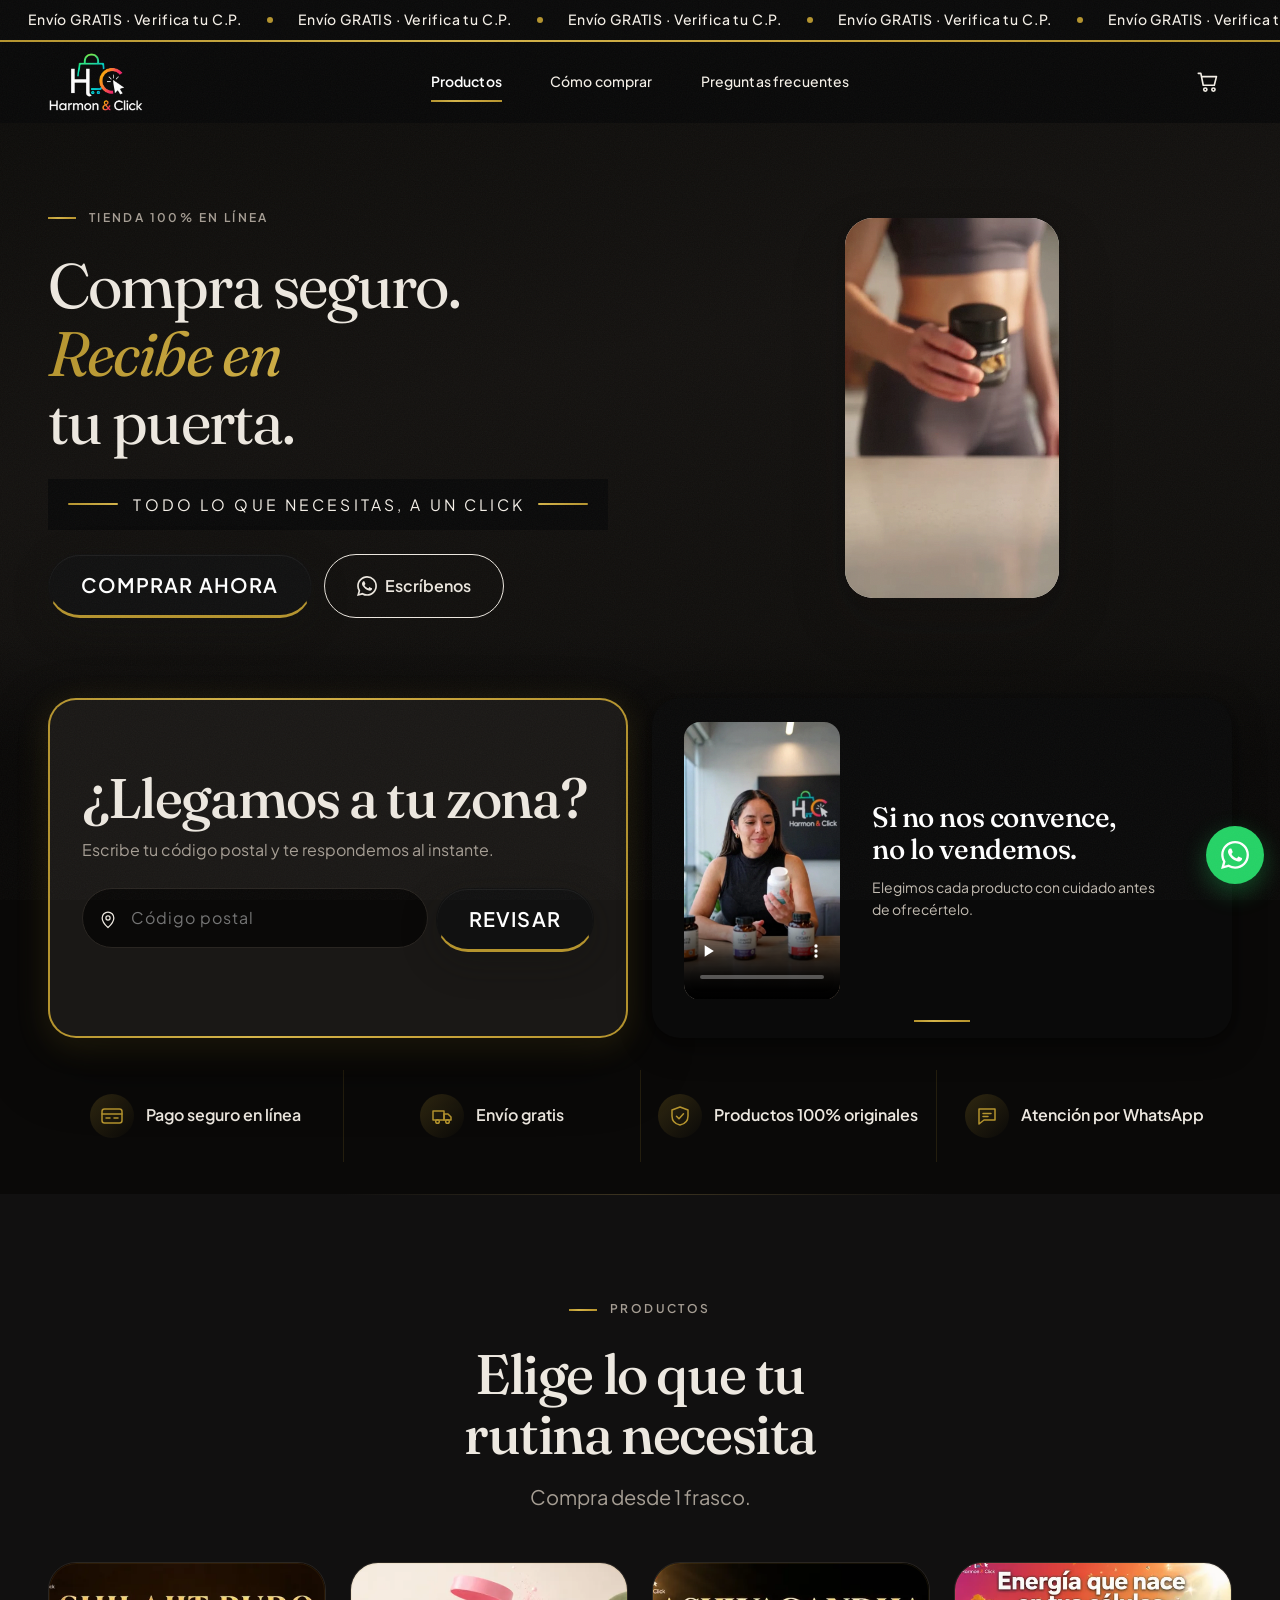
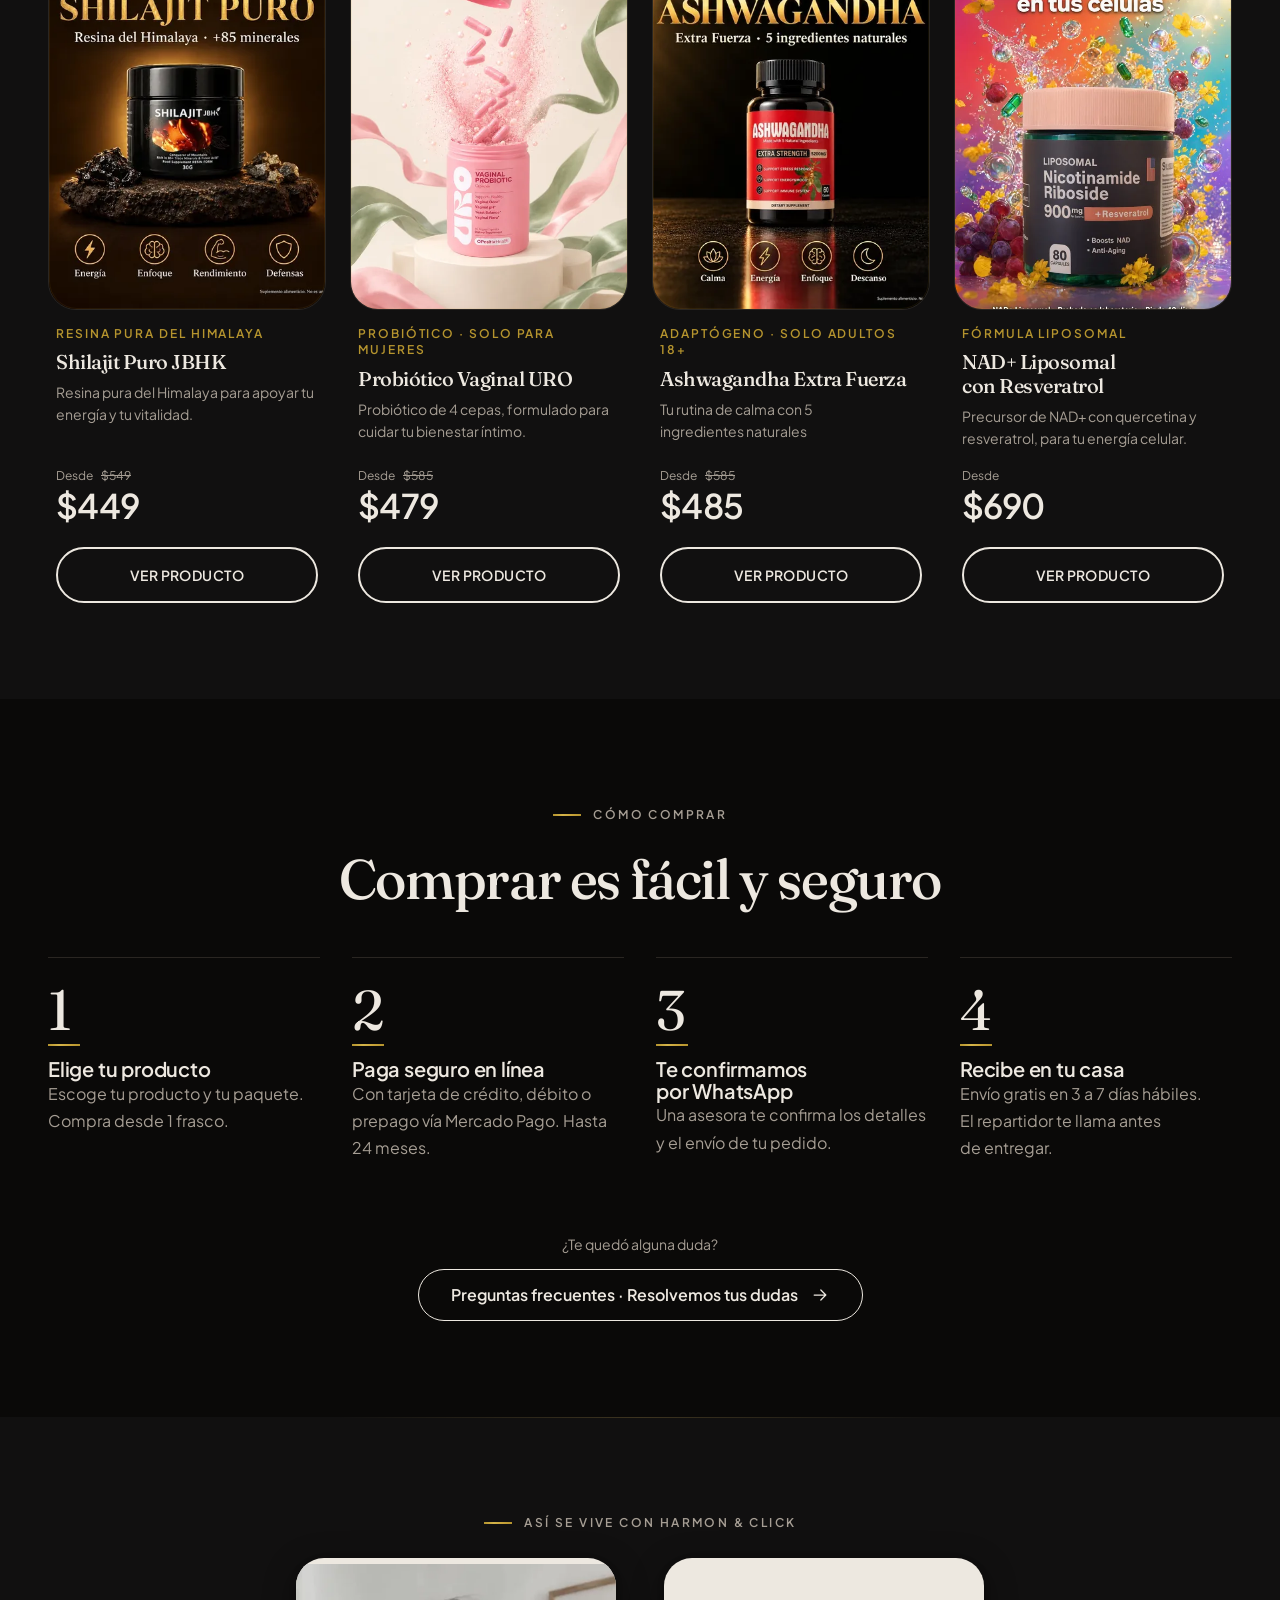
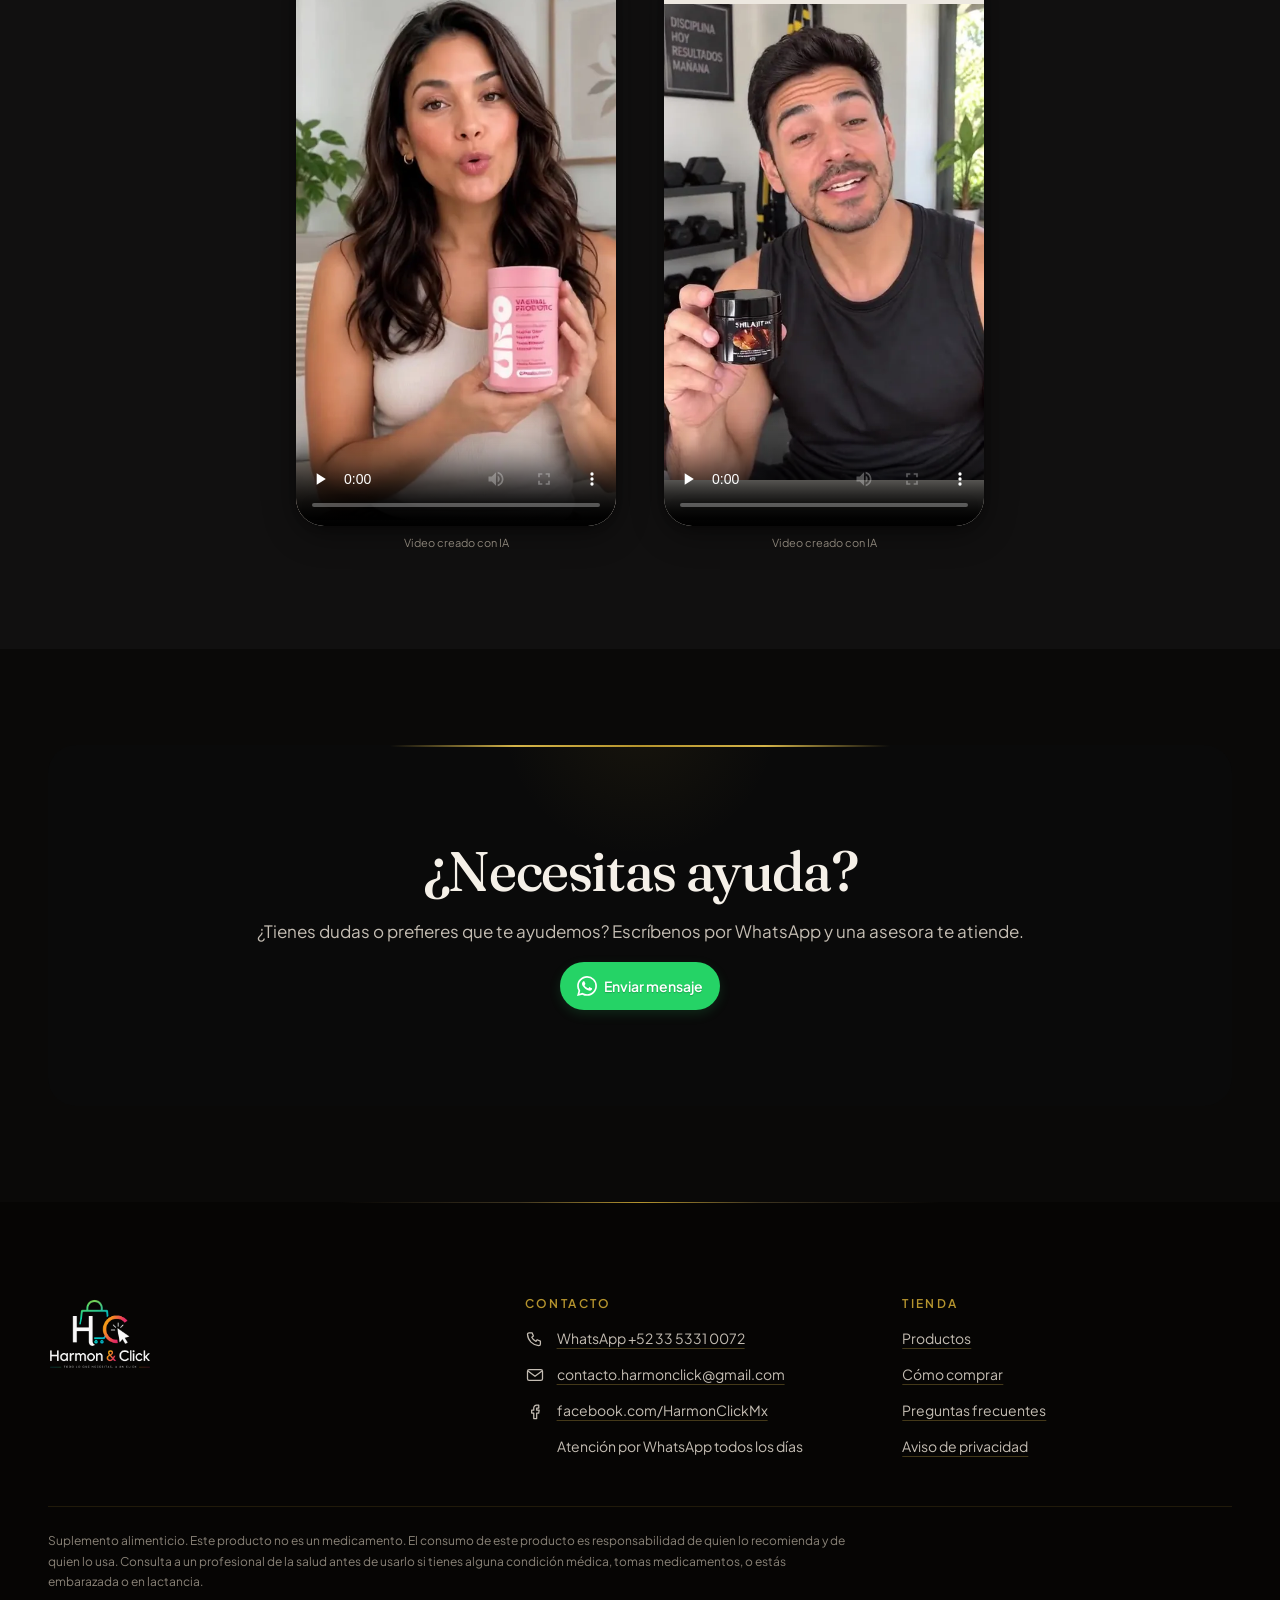
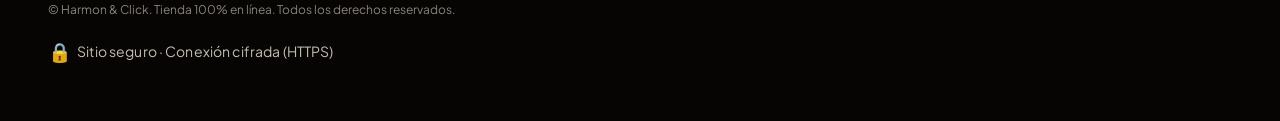
==== index.html @ 2d5d5fca "feat: agregar links de Mercado Pago para URO, Ashwagandha y NAD+ Se agregan las URLs de pago de Merc" ====
<!doctype html>
<html lang="es-MX">
<head>
  <script async src="https://www.googletagmanager.com/gtag/js?id=G-MTRG7J935J"></script>
  <script>
    window.dataLayer = window.dataLayer || [];
    function gtag(){dataLayer.push(arguments);}
    gtag('js', new Date());
    gtag('config', 'G-MTRG7J935J');
  </script>
  <!-- Meta Pixel Code -->
  <script>
  !function(f,b,e,v,n,t,s)
  {if(f.fbq)return;n=f.fbq=function(){n.callMethod?
  n.callMethod.apply(n,arguments):n.queue.push(arguments)};
  if(!f._fbq)f._fbq=n;n.push=n;n.loaded=!0;n.version='2.0';
  n.queue=[];t=b.createElement(e);t.async=!0;
  t.src=v;s=b.getElementsByTagName(e)[0];
  s.parentNode.insertBefore(t,s)}(window, document,'script',
  'https://connect.facebook.net/en_US/fbevents.js');
  fbq('init', '2111767482741613');
  fbq('track', 'PageView');
  </script>
  <noscript><img height="1" width="1" style="display:none"
  src="https://www.facebook.com/tr?id=2111767482741613&ev=PageView&noscript=1"
  /></noscript>
  <!-- End Meta Pixel Code -->
  <meta charset="utf-8">
  <meta name="viewport" content="width=device-width, initial-scale=1">
  <title>Harmon &amp; Click | Suplementos de Bienestar — Envío Gratis y Pago Seguro en Línea</title>
  <meta name="description" content="Suplementos de bienestar 100% originales: Shilajit, URO, Ashwagandha y NAD+. Compra en línea con tarjeta o a meses vía Mercado Pago. Envío gratis a tu puerta.">
  <link rel="canonical" href="https://harmonclick.com/">
  <meta name="theme-color" content="#0a0a0a">
  <link rel="icon" type="image/png" sizes="32x32" href="img/favicon-32.png">
  <link rel="icon" type="image/png" sizes="192x192" href="img/favicon-192.png">
  <link rel="apple-touch-icon" href="img/favicon-180.png">
  <meta property="og:type" content="website">
  <meta property="og:locale" content="es_MX">
  <meta property="og:site_name" content="Harmon &amp; Click">
  <meta property="og:title" content="Harmon &amp; Click | Paga seguro en línea, recibe en tu puerta">
  <meta property="og:description" content="Suplementos de bienestar 100% originales. Pago seguro con tarjeta o a meses. Envío gratis.">
  <meta property="og:url" content="https://harmonclick.com/">
  <meta property="og:image" content="https://harmonclick.com/img/og/og-inicio.jpg">
  <meta property="og:image:width" content="1200">
  <meta property="og:image:height" content="630">
  <meta property="og:image:alt" content="Harmon &amp; Click: todo lo que necesitas, a un click">
  <meta name="twitter:card" content="summary_large_image">
  <link rel="preconnect" href="https://fonts.googleapis.com">
  <link rel="preconnect" href="https://fonts.gstatic.com" crossorigin>
  <link rel="stylesheet" href="https://fonts.googleapis.com/css2?family=Fraunces:ital,opsz,wght@0,9..144,400..600;1,9..144,400..600&amp;family=Plus+Jakarta+Sans:wght@400..600&amp;display=swap">
  <link rel="stylesheet" href="css/estilos.css?v=20261121c">
  <link rel="preload" href="data/products.json?v=20261121c" as="fetch" crossorigin>
  <script type="application/ld+json">{"@context":"https://schema.org","@type":"Organization","name":"Harmon & Click","url":"https://harmonclick.com/","logo":"https://harmonclick.com/img/favicon-192.png","email":"contacto.harmonclick@gmail.com","telephone":"+52 33 5331 0072","sameAs":["https://www.facebook.com/HarmonClickMx"]}</script>
</head>
<body data-pagina="inicio">
  <a class="saltar" href="#contenido">Saltar al contenido</a>
  <div data-cabecera></div>

  <main id="contenido">
    <section class="heroe" id="heroe" aria-labelledby="titulo-heroe">
      <div class="contenedor heroe__grid">
        <div class="heroe__texto revelar">
          <span class="etiqueta-seccion" data-c="verde">Tienda 100% en línea</span>
          <h1 id="titulo-heroe">Compra seguro. <span class="texto-degradado">Recibe en</span> tu puerta.</h1>
          <!-- Banner del lema: fondo negro, texto en mayúsculas muy espaciado y una línea con degradado a cada lado -->
          <div class="lema-banner"><span class="lema-banner__linea lema-banner__linea--izq" aria-hidden="true"></span><span class="lema-banner__texto">Todo lo que necesitas, a un click</span><span class="lema-banner__linea lema-banner__linea--der" aria-hidden="true"></span></div>
          <div class="heroe__botones">
            <a class="btn btn--compra" href="#productos">Comprar ahora</a>
            <a class="btn btn--secundario" data-wa-general href="https://wa.me/523353310072?text=%C2%A1Hola!%20Vengo%20de%20harmonclick.com%20y%20quiero%20informaci%C3%B3n" target="_blank" rel="noopener"><span data-i="wa"></span>Escríbenos</a>
          </div>
        </div>
        <!-- Video del héroe (vertical 9:16): arranca solo, en silencio y en bucle. Un clic lo pausa o lo reanuda. -->
        <figure class="heroe__video">
          <button class="video-btn" id="video-btn" type="button" aria-label="Pausar video" data-pausado="false">
            <video id="video-heroe" muted loop autoplay playsinline preload="metadata" disablepictureinpicture disableremoteplayback poster="img/hero/intro-portada-poster.webp" aria-label="Video de presentación de Harmon &amp; Click">
              <source src="fotos-pagina-harmon/hero/intro-portada-720.webm" type="video/webm">
              <source src="fotos-pagina-harmon/hero/intro-portada-720.mp4" type="video/mp4">
            </video>
            <span class="video-btn__estado" aria-hidden="true"><svg viewBox="0 0 24 24" fill="currentColor"><path d="M8 5.5v13a1 1 0 0 0 1.5.86l10.5-6.5a1 1 0 0 0 0-1.72L9.5 4.64A1 1 0 0 0 8 5.5z"/></svg></span>
          </button>
        </figure>
      </div>
    </section>

    <section class="zona" aria-label="Cobertura y envío">
      <div class="contenedor zona__fila">
        <div id="revisor"></div>
        <div class="zona__marca">
          <figure class="zona__marca-video">
            <video controls preload="none" playsinline poster="img/videos/marca-poster.webp" aria-label="Video de Harmon &amp; Click">
              <source src="fotos-pagina-harmon/videos/marca.mp4" type="video/mp4">
              <source src="fotos-pagina-harmon/videos/marca.webm" type="video/webm">
            </video>
          </figure>
          <div class="zona__marca-texto">
            <p class="zona__marca-titulo">Si no nos convence, no lo vendemos.</p>
            <p class="zona__marca-sub">Elegimos cada producto con cuidado antes de ofrecértelo.</p>
          </div>
        </div>
      </div>
    </section>

    <section class="confianza" aria-label="Por qué comprar con nosotros">
      <div class="contenedor">
        <ul class="confianza__lista">
          <li class="confianza__item revelar"><span class="confianza__icono" data-i="tarjeta"></span><span>Pago seguro en línea</span></li>
          <li class="confianza__item revelar"><span class="confianza__icono" data-i="camion"></span><span>Envío gratis</span></li>
          <li class="confianza__item revelar"><span class="confianza__icono" data-i="escudo"></span><span>Productos 100% originales</span></li>
          <li class="confianza__item revelar"><span class="confianza__icono" data-i="chat"></span><span>Atención por WhatsApp</span></li>
        </ul>
      </div>
    </section>

    <section class="seccion seccion--alt" id="productos" aria-labelledby="titulo-productos">
      <div class="contenedor">
        <div class="encabezado-seccion revelar">
          <span class="etiqueta-seccion" data-c="amarillo">Productos</span>
          <h2 id="titulo-productos">Elige lo que tu rutina necesita</h2>
          <p>Compra desde 1 frasco.</p>
        </div>
        <div class="rejilla-productos" id="rejilla">
<!-- INICIO:PRODUCTOS -->
<a class="tarjeta revelar" href="shilajit.html">
        <div class="tarjeta__img"><img src="img/shilajit/shilajit-1-principal-sm.webp" srcset="img/shilajit/shilajit-1-principal-sm.webp 520w, img/shilajit/shilajit-1-principal.webp 1200w" sizes="(min-width:1000px) 280px, 46vw" alt="Frasco de Shilajit Puro JBHK sobre una roca, con el título Shilajit Puro, resina del Himalaya" loading="lazy" decoding="async" width="520" height="650"></div>
        <div class="tarjeta__cuerpo">
          <span class="tarjeta__tipo">Resina pura del Himalaya</span>
          <h3>Shilajit Puro JBHK</h3>
          <p class="tarjeta__beneficio">Resina pura del Himalaya para apoyar tu energía y tu vitalidad.</p>
          <div class="tarjeta__precio"><span class="tarjeta__desde">Desde</span><span class="precio">$449</span><span class="precio-antes"><span class="solo-lectores">Antes </span>$549</span></div>
          <span class="btn btn--secundario btn--bloque">Ver producto</span>
        </div></a>
<a class="tarjeta revelar" href="uro.html">
        <div class="tarjeta__img"><img src="img/uro/uro-1-wow-sm.webp" srcset="img/uro/uro-1-wow-sm.webp 520w, img/uro/uro-1-wow.webp 1200w" sizes="(min-width:1000px) 280px, 46vw" alt="Cápsulas rosas de URO saliendo de un frasco, entre listones y fondo en tonos crema" loading="lazy" decoding="async" width="520" height="650"></div>
        <div class="tarjeta__cuerpo">
          <span class="tarjeta__tipo">Probiótico · Solo para mujeres</span>
          <h3>Probiótico Vaginal URO</h3>
          <p class="tarjeta__beneficio">Probiótico de 4 cepas, formulado para cuidar tu bienestar íntimo.</p>
          <div class="tarjeta__precio"><span class="tarjeta__desde">Desde</span><span class="precio">$479</span><span class="precio-antes"><span class="solo-lectores">Antes </span>$585</span></div>
          <span class="btn btn--secundario btn--bloque">Ver producto</span>
        </div></a>
<a class="tarjeta revelar" href="ashwagandha.html">
        <div class="tarjeta__img"><img src="img/ashwagandha/ashwagandha-1-principal-sm.webp" srcset="img/ashwagandha/ashwagandha-1-principal-sm.webp 520w, img/ashwagandha/ashwagandha-1-principal.webp 1200w" sizes="(min-width:1000px) 280px, 46vw" alt="Frasco de Ashwagandha Extra Fuerza sobre fondo negro con detalles dorados" loading="lazy" decoding="async" width="520" height="650"></div>
        <div class="tarjeta__cuerpo">
          <span class="tarjeta__tipo">Adaptógeno · Solo adultos 18+</span>
          <h3>Ashwagandha Extra Fuerza</h3>
          <p class="tarjeta__beneficio">Tu rutina de calma con 5 ingredientes naturales</p>
          <div class="tarjeta__precio"><span class="tarjeta__desde">Desde</span><span class="precio">$485</span><span class="precio-antes"><span class="solo-lectores">Antes </span>$585</span></div>
          <span class="btn btn--secundario btn--bloque">Ver producto</span>
        </div></a>
<a class="tarjeta revelar" href="nad.html">
        <div class="tarjeta__img"><img src="img/nad/nad-1-portada-sm.webp" srcset="img/nad/nad-1-portada-sm.webp 520w, img/nad/nad-1-portada.webp 1200w" sizes="(min-width:1000px) 280px, 46vw" alt="Frasco de NAD+ Liposomal con Resveratrol entre salpicaduras de colores, con el lema Energía que nace en tus células" loading="lazy" decoding="async" width="520" height="650"></div>
        <div class="tarjeta__cuerpo">
          <span class="tarjeta__tipo">Fórmula liposomal</span>
          <h3>NAD+ Liposomal con Resveratrol</h3>
          <p class="tarjeta__beneficio">Precursor de NAD+ con quercetina y resveratrol, para tu energía celular.</p>
          <div class="tarjeta__precio"><span class="tarjeta__desde">Desde</span><span class="precio">$690</span></div>
          <span class="btn btn--secundario btn--bloque">Ver producto</span>
        </div></a>
<!-- FIN:PRODUCTOS -->
        </div>
      </div>
    </section>

    <section class="seccion" id="como-funciona" aria-labelledby="titulo-como">
      <div class="contenedor">
        <div class="encabezado-seccion revelar">
          <span class="etiqueta-seccion" data-c="naranja">Cómo comprar</span>
          <h2 id="titulo-como">Comprar es fácil y seguro</h2>
        </div>
        <ol class="pasos">
          <li class="paso revelar"><span class="paso__num" aria-hidden="true">1</span><div><h3>Elige tu producto</h3><p>Escoge tu producto y tu paquete. Compra desde 1 frasco.</p></div></li>
          <li class="paso revelar"><span class="paso__num" aria-hidden="true">2</span><div><h3>Paga seguro en línea</h3><p>Con tarjeta de crédito, débito o prepago vía Mercado Pago. Hasta 24 meses.</p></div></li>
          <li class="paso revelar"><span class="paso__num" aria-hidden="true">3</span><div><h3>Te confirmamos por WhatsApp</h3><p>Una asesora te confirma los detalles y el envío de tu pedido.</p></div></li>
          <li class="paso revelar"><span class="paso__num" aria-hidden="true">4</span><div><h3>Recibe en tu casa</h3><p>Envío gratis en 3 a 7 días hábiles. El repartidor te llama antes de entregar.</p></div></li>
        </ol>
        <div class="como__faq">
          <p class="como__faq-linea">¿Te quedó alguna duda?</p>
          <a class="btn btn--secundario faq-enlace__btn" href="preguntas-frecuentes.html">Preguntas frecuentes · Resolvemos tus dudas<span data-i="flecha"></span></a>
        </div>
      </div>
    </section>

    <section class="seccion seccion--alt videos" aria-label="Videos de Harmon &amp; Click">
      <div class="contenedor">
        <p class="etiqueta-seccion videos__etiqueta" data-c="verde">Así se vive con Harmon &amp; Click</p>
        <div class="videos__fila">
          <figure class="video-card">
            <video controls preload="none" playsinline poster="img/videos/uro-poster.webp" aria-label="Video de URO">
              <source src="fotos-pagina-harmon/videos/uro.mp4" type="video/mp4">
              <source src="fotos-pagina-harmon/videos/uro.webm" type="video/webm">
            </video>
            <figcaption class="video-card__nota">Video creado con IA</figcaption>
          </figure>
          <figure class="video-card">
            <video controls preload="none" playsinline poster="img/videos/shilajit-poster.webp" aria-label="Video de Shilajit">
              <source src="fotos-pagina-harmon/videos/shilajit.mp4" type="video/mp4">
              <source src="fotos-pagina-harmon/videos/shilajit.webm" type="video/webm">
            </video>
            <figcaption class="video-card__nota">Video creado con IA</figcaption>
          </figure>
        </div>
      </div>
    </section>

    <section class="seccion" aria-labelledby="titulo-banda">
      <div class="contenedor">
      <div class="banda sobre-oscuro revelar">
        <h2 id="titulo-banda">¿Necesitas ayuda?</h2>
        <p>¿Tienes dudas o prefieres que te ayudemos? Escríbenos por WhatsApp y una asesora te atiende.</p>
        <a class="btn btn--wa" data-wa-general href="https://wa.me/523353310072?text=%C2%A1Hola!%20Vengo%20de%20harmonclick.com%20y%20quiero%20informaci%C3%B3n" target="_blank" rel="noopener"><span data-i="wa"></span>Enviar mensaje</a>
      </div>
      </div>
    </section>
  </main>

  <div data-pie></div>
  <script src="js/app.js?v=20261121c" defer></script>
  <script src="js/inicio.js?v=20261121c" defer></script>
</body>
</html>
---- css/estilos.css ----
/* =========================================================
   Harmon & Click — Sistema de diseño v4 (dark luxury)
   Estética premium: fondos profundos, oro luminoso,
   tipografía cinemática, micro-animaciones pulidas.
   Cada detalle comunica: esto es una marca de estatus.
   ========================================================= */

:root {
  /* Base — paleta dark luxury */
  --bg: #0a0908;
  --bg-alt: #111010;
  --bg-warm: #161412;
  --surface: #1a1816;
  --ink: #ede8e0;
  --ink-hover: #ffffff;
  --ink-2: #a69e94;
  --muted: #6b6360;
  --line: #2a2622;

  /* Acento dorado — luxury luminoso */
  --gold: #b5942e;
  --gold-light: #d4b44a;
  --gold-soft: #3d3420;
  --gold-glow: rgba(181, 148, 46, .22);
  --gold-shimmer: linear-gradient(105deg, #b5942e 0%, #d4b44a 28%, #f0e4b8 48%, #d4b44a 68%, #b5942e 100%);

  /* Colores del logo (solo elementos pequeños) */
  --hc-green: #00b884;
  --hc-yellow: #f5c400;
  --hc-orange: #f88800;
  --hc-pink: #f82868;
  --gradiente: linear-gradient(90deg, #b5942e, #d4b44a 35%, #c9a43a 65%, #b5942e);
  --gradiente-v: linear-gradient(180deg, #b5942e, #d4b44a 35%, #c9a43a 65%, #b5942e);

  /* Estados */
  --ok: #2ecc8e;
  --ok-bg: #0d2a1f;
  --error: #f04070;
  --error-bg: #2a0f18;

  /* Tipografía — escala cinemática */
  --f-titulo: "Fraunces", "Iowan Old Style", Georgia, serif;
  --f-cuerpo: "Plus Jakarta Sans", system-ui, -apple-system, "Segoe UI", Roboto, sans-serif;
  --t-xs: 0.75rem;
  --t-sm: 0.875rem;
  --t-base: 1rem;
  --t-md: 1.0625rem;
  --t-lg: 1.25rem;
  --t-xl: clamp(1.5rem, 1.25rem + 1.2vw, 2.125rem);
  --t-2xl: clamp(2rem, 1.4rem + 2.6vw, 3.5rem);
  --t-3xl: clamp(2.5rem, 1.2rem + 3.4vw, 4.25rem);

  /* Espaciado (escala de 4 px) */
  --s1: .25rem; --s2: .5rem; --s3: .75rem; --s4: 1rem; --s5: 1.5rem;
  --s6: 2rem; --s7: 3rem; --s8: 4rem; --s9: 6rem;
  --seccion: clamp(3.5rem, 2rem + 5vw, 7rem);

  /* Radios y sombras — premium con calidez */
  --r-sm: 10px; --r-md: 16px; --r-lg: 22px; --r-xl: 28px; --r-pill: 999px;
  --sombra-sm: 0 1px 3px rgba(0,0,0,.25), 0 4px 12px rgba(0,0,0,.2);
  --sombra-md: 0 8px 32px rgba(0,0,0,.4), 0 2px 6px rgba(0,0,0,.25);
  --sombra-lg: 0 28px 64px rgba(0,0,0,.5), 0 8px 20px rgba(0,0,0,.3);
  --sombra-gold: 0 8px 32px rgba(181,148,46,.2);

  --ancho: 1240px;
  --lateral: clamp(1rem, 4vw, 3rem);
  --alto-cabecera: 64px;
  --ease: cubic-bezier(.22, .61, .36, 1);
  --ease-lux: cubic-bezier(.16, 1, .3, 1);
}
@media (min-width: 900px) { :root { --alto-cabecera: 80px; } }

*, *::before, *::after { box-sizing: border-box; }
html { -webkit-text-size-adjust: 100%; scroll-behavior: smooth; scroll-padding-top: calc(var(--alto-cabecera) + 16px); }
body { margin: 0; font-family: var(--f-cuerpo); font-size: var(--t-md); line-height: 1.7; color: var(--ink); background: var(--bg); -webkit-font-smoothing: antialiased; }
/* Textura sutil de grano sobre todo el fondo — depth premium */
body::before { content: ""; position: fixed; inset: 0; z-index: 9999; pointer-events: none; opacity: .04; background-image: url("data:image/svg+xml,%3Csvg viewBox='0 0 256 256' xmlns='http://www.w3.org/2000/svg'%3E%3Cfilter id='n'%3E%3CfeTurbulence type='fractalNoise' baseFrequency='.82' numOctaves='4' stitchTiles='stitch'/%3E%3C/filter%3E%3Crect width='100%25' height='100%25' filter='url(%23n)'/%3E%3C/svg%3E"); background-repeat: repeat; background-size: 256px 256px; }
img, svg { display: block; max-width: 100%; }
img { height: auto; }
h1, h2, h3, h4 { font-family: var(--f-titulo); font-weight: 500; font-optical-sizing: auto; line-height: 1.08; letter-spacing: -.025em; margin: 0 0 var(--s4); color: var(--ink); text-wrap: balance; }
h1 { font-size: var(--t-3xl); font-weight: 400; }
h2 { font-size: var(--t-2xl); }
h3 { font-size: var(--t-xl); }
p { margin: 0 0 var(--s4); max-width: 65ch; text-wrap: pretty; }
ul, ol { margin: 0; padding: 0; }
button, input, select, textarea { font: inherit; color: inherit; }
button { cursor: pointer; }
[hidden] { display: none !important; }

/* Enlaces de texto: subrayado fino y, al pasar el cursor, línea de 2 px con el degradado */
a { color: var(--ink); text-decoration: underline; text-decoration-thickness: 1px; text-underline-offset: 4px; text-decoration-color: var(--muted); }
a:where(:not(.btn):not(.tarjeta):not(.icono-btn):not(.wa-flotante):not(.cabecera__logo):not(.saltar)):hover { text-decoration-color: transparent; background: var(--gradiente) 0 100% / 100% 2px no-repeat; }

/* Foco visible: contorno de tinta + anillo de color de marca */
:focus-visible { outline: 2px solid var(--ink); outline-offset: 3px; border-radius: 6px; box-shadow: 0 0 0 6px rgba(248, 40, 104, .28); }
.sobre-oscuro :focus-visible, .pie :focus-visible, .anuncio :focus-visible { outline-color: #fff; }
.solo-lectores { position: absolute; width: 1px; height: 1px; overflow: hidden; clip: rect(0 0 0 0); white-space: nowrap; }
.saltar { position: absolute; left: var(--s4); top: -100px; z-index: 200; background: var(--ink); color: #fff; padding: var(--s3) var(--s4); border-radius: var(--r-sm); }
.saltar:focus { top: var(--s3); }

.contenedor { width: min(100% - 2 * var(--lateral), var(--ancho)); margin-inline: auto; }
.seccion { padding-block: var(--seccion); background: var(--bg); position: relative; }
.seccion--alt { background: var(--bg-alt); }
/* Separador dorado sutil entre secciones alternas */
.seccion--alt::before { content: ""; position: absolute; top: 0; left: 50%; width: min(80%, 600px); height: 1px; transform: translateX(-50%); background: linear-gradient(90deg, transparent, var(--gold-soft), transparent); }
.encabezado-seccion { max-width: 680px; margin: 0 auto var(--s7); text-align: center; }
.encabezado-seccion p { color: var(--ink-2); font-size: var(--t-lg); margin-inline: auto; }

/* Etiqueta de sección: línea dorada + texto en tinta */
.etiqueta-seccion { display: inline-flex; align-items: center; gap: .8rem; font-size: var(--t-xs); font-weight: 600; letter-spacing: .2em; text-transform: uppercase; color: var(--ink-2); margin-bottom: var(--s5); }
.etiqueta-seccion::before { content: ""; width: 28px; height: 2px; background: var(--gradiente); flex: none; }
[data-c="verde"] { --punto: var(--gold); }
[data-c="amarillo"] { --punto: var(--gold-light); }
[data-c="naranja"] { --punto: var(--gold); }
[data-c="rosa"] { --punto: var(--gold-light); }

/* ---------- Botones: misma altura, relleno y radio en todo el sitio ---------- */
.btn {
  --bg-b: var(--ink); --fg: #fff; --bd: var(--ink);
  display: inline-flex; align-items: center; justify-content: center; gap: var(--s2);
  min-height: 52px; padding: 0 var(--s6); border-radius: var(--r-pill);
  background: var(--bg-b); color: var(--fg); border: 1.5px solid var(--bd);
  font-weight: 600; font-size: var(--t-base); line-height: 1; text-decoration: none; text-align: center; white-space: nowrap;
  transition: transform .25s var(--ease), background-color .2s, box-shadow .25s, color .2s, border-color .2s;
  -webkit-tap-highlight-color: transparent;
}
.btn:hover { --bg-b: var(--ink-hover); --bd: var(--ink-hover); color: var(--fg); transform: translateY(-2px); box-shadow: var(--sombra-md); background-image: none; }
.btn:active { transform: translateY(0) scale(.98); box-shadow: none; }
.btn--secundario { --bg-b: transparent; --fg: var(--ink); --bd: var(--ink); }
.btn--secundario:hover { --bg-b: var(--ink); --bd: var(--ink); --fg: #fff; }
.btn--claro { --bg-b: rgba(255,255,255,.1); --fg: #fff; --bd: rgba(255,255,255,.2); }
.btn--claro:hover { --bg-b: rgba(255,255,255,.18); --bd: rgba(255,255,255,.3); --fg: #fff; }
.btn--sm { min-height: 52px; padding: 0 var(--s6); font-size: var(--t-base); }  /* misma medida en todo el sitio */
.btn--bloque { width: 100%; white-space: normal; }
/* Botón principal de compra: negro profundo + borde dorado shimmer — comunica estatus */
.btn--compra, .btn--compra:hover { --fg: #fff; border-color: transparent; color: #fff; background-image: none; background-color: #111; }
.btn--compra { position: relative; min-height: 64px; font-size: 1.25rem; font-weight: 600; letter-spacing: .06em; text-transform: uppercase; box-shadow: 0 10px 36px rgba(20, 18, 14, .32), inset 0 1px 0 rgba(255,255,255,.06); border-bottom: 3px solid var(--gold); overflow: hidden; }
.btn--compra::after { content: ""; position: absolute; inset: 0; background: linear-gradient(105deg, transparent 40%, rgba(212,180,74,.12) 50%, transparent 60%); transform: translateX(-100%); transition: transform .6s var(--ease-lux); }
.btn--compra:hover::after { transform: translateX(100%); }
.btn--compra:hover { transform: translateY(-3px); box-shadow: 0 18px 48px rgba(20, 18, 14, .38), var(--sombra-gold); background-color: #0a0a0a; }
.btn--compra:active { transform: translateY(0) scale(.98); }
/* Botones de WhatsApp: discreto, secundario */
.btn--wa, .btn--wa:hover { --fg: #fff; color: #fff; border-color: transparent; }
.btn--wa { background: #25d366; min-height: 48px; padding: 0 var(--s4); font-size: var(--t-sm); font-weight: 600; gap: .4rem; text-shadow: 0 1px 1px rgba(0, 0, 0, .22); box-shadow: 0 4px 12px rgba(37, 211, 102, .15); }
.btn--wa:hover { background: #1ebe5a; transform: translateY(-2px); box-shadow: 0 8px 20px rgba(37, 211, 102, .25); }
.btn--wa svg { width: 20px; height: 20px; }
.btn svg { width: 20px; height: 20px; flex: none; }
.btn[disabled], .btn[aria-busy="true"] { opacity: .6; pointer-events: none; }
.enlace-flecha { display: inline-flex; align-items: center; gap: var(--s2); font-weight: 600; }
.enlace-flecha svg { width: 18px; height: 18px; transition: transform .2s var(--ease); }
.enlace-flecha:hover svg { transform: translateX(3px); }

/* ---------- Barra de anuncio: cinta continua de derecha a izquierda ---------- */
.anuncio { position: relative; display: flex; align-items: center; min-height: 40px; background: #0a0a0a; color: #f5f0e8; font-size: var(--t-sm); font-weight: 500; letter-spacing: .06em; overflow: hidden; padding-bottom: 2px; }
.anuncio::after { content: ""; position: absolute; left: 0; right: 0; bottom: 0; height: 2px; background: var(--gradiente); }
.anuncio__pista { display: flex; width: max-content; animation: cinta 55s linear infinite; will-change: transform; }
.anuncio__grupo { display: flex; flex: none; list-style: none; margin: 0; padding: 0; }
.anuncio__grupo li { position: relative; white-space: nowrap; padding: .5rem 1.75rem; }
.anuncio__grupo li::after { content: ""; position: absolute; right: -3px; top: 50%; width: 6px; height: 6px; margin-top: -3px; border-radius: 50%; background: var(--gold); }
@keyframes cinta { to { transform: translateX(-50%); } }
@media (hover: hover) { .anuncio:hover .anuncio__pista { animation-play-state: paused; } }
.anuncio:focus-within .anuncio__pista { animation-play-state: paused; }
@media (prefers-reduced-motion: reduce) {
  .anuncio__pista { animation: none; width: 100%; justify-content: center; }
  .anuncio__grupo:nth-child(2), .anuncio__grupo li:nth-child(n+2) { display: none; }
  .anuncio__grupo li::after { display: none; }
}

/* ---------- Cabecera (luxury dark) ---------- */
:root { --cab-bg: #0a0a0a; --cab-texto: #f5f0e8; }
[data-cabecera] { display: block; min-height: calc(var(--alto-cabecera) + 40px); background: var(--cab-bg); }
.cabecera { position: sticky; top: 0; z-index: 100; background: rgba(10, 10, 10, .97); color: var(--cab-texto); backdrop-filter: saturate(1.3) blur(14px); -webkit-backdrop-filter: saturate(1.3) blur(14px); border-bottom: 1px solid transparent; transition: border-color .25s, box-shadow .25s; }
.cabecera.con-borde { border-bottom-color: rgba(184, 134, 11, .25); box-shadow: 0 8px 28px rgba(0, 0, 0, .35); }
.cabecera__fila { height: var(--alto-cabecera); display: grid; grid-template-columns: 1fr auto; align-items: center; gap: var(--s4); }
.cabecera__logo { display: block; justify-self: start; }
.cabecera__logo img { height: 46px; width: auto; }
.menu { display: none; }
.menu a { position: relative; text-decoration: none; color: var(--cab-texto); font-weight: 500; font-size: var(--t-sm); letter-spacing: .01em; padding: var(--s2) 0; background-image: var(--gradiente); background-size: 0% 3px; background-position: 0 100%; background-repeat: no-repeat; transition: background-size .3s var(--ease); }
.menu a:hover, .menu a[aria-current="true"] { background-size: 100% 2px; color: #fff; }
.menu a[aria-current="true"] { font-weight: 600; }
.cabecera__acciones { display: flex; align-items: center; gap: var(--s1); justify-self: end; }
.cabecera .icono-btn { color: var(--cab-texto); }
.cabecera .icono-btn:hover { background: rgba(255, 255, 255, .12); color: #fff; }
.icono-btn { position: relative; width: 48px; height: 48px; display: grid; place-items: center; background: transparent; border: 0; border-radius: 50%; color: var(--ink); text-decoration: none; transition: background-color .2s; }
.icono-btn:hover { background: var(--bg-alt); }
.icono-btn svg { width: 26px; height: 26px; }
.contador { position: absolute; top: 4px; right: 2px; min-width: 20px; height: 20px; padding: 0 5px; display: grid; place-items: center; background: var(--gold); color: #0a0908; border-radius: var(--r-pill); font-size: 11px; font-weight: 700; line-height: 1; }
.contador[data-vacio="true"] { display: none; }
.contador.salto { animation: salto .45s var(--ease); }
@keyframes salto { 40% { transform: scale(1.35); } }
.menu-movil { border-top: 1px solid rgba(184, 134, 11, .2); background: var(--cab-bg); padding: var(--s3) 0 var(--s5); }
.menu-movil a { display: block; padding: var(--s3) 0; text-decoration: none; color: var(--cab-texto); font-family: var(--f-titulo); font-size: var(--t-xl); border-bottom: 1px solid rgba(255, 255, 255, .12); }
.menu-movil a[aria-current="true"] { font-style: italic; }
.cabecera :focus-visible { outline-color: #fff; }
@media (min-width: 900px) {
  .cabecera__fila { grid-template-columns: 1fr auto 1fr; }
  .cabecera__logo img { height: 60px; }
  .menu { display: flex; gap: var(--s7); }
  .burger, .menu-movil { display: none !important; }
}

/* ---------- Héroe ---------- */
.heroe { position: relative; background: linear-gradient(168deg, #0e0d0b 0%, #141210 40%, #0e0d0b 100%); padding-block: clamp(2.5rem, 1.5rem + 4vw, 5rem) calc(var(--seccion) + 2.5rem); overflow: hidden; }
.heroe::after { content: ""; position: absolute; bottom: 0; left: 0; right: 0; height: 120px; background: linear-gradient(to top, var(--bg), transparent); pointer-events: none; }
.heroe__grid { display: grid; gap: var(--s7); align-items: center; }
.heroe__texto { max-width: 640px; margin-inline: auto; text-align: center; }
.heroe__texto h1 { margin-bottom: var(--s5); font-size: var(--t-3xl); letter-spacing: -.03em; }
.texto-degradado { display: block; font-style: italic; background: var(--gold-shimmer); background-size: 200% auto; -webkit-background-clip: text; background-clip: text; color: transparent; -webkit-text-fill-color: transparent; padding-right: .06em; animation: shimmerText 4s linear infinite; }
@keyframes shimmerText { to { background-position: 200% center; } }
.heroe__texto p { font-size: var(--t-lg); color: var(--ink-2); margin-inline: auto; max-width: 40ch; margin-bottom: 0; line-height: 1.6; }
.heroe__botones { display: flex; flex-wrap: wrap; gap: var(--s3); margin-top: var(--s5); justify-content: center; }
/* Video vertical 9:16 como tarjeta redondeada dentro de la columna derecha del héroe */
.heroe__video { margin: 0; display: flex; justify-content: center; align-items: center; min-width: 0; }
.video-btn { position: relative; display: block; flex: none; height: min(380px, 52vh); max-width: 100%; aspect-ratio: 9 / 16; padding: 0; border: 0; background: var(--ink); border-radius: var(--r-xl); overflow: hidden; box-shadow: 0 24px 56px rgba(20, 18, 14, .18), 0 4px 12px rgba(20, 18, 14, .08); cursor: pointer; -webkit-tap-highlight-color: transparent; transition: box-shadow .5s var(--ease-lux), transform .5s var(--ease-lux); }
.video-btn:hover { box-shadow: 0 32px 72px rgba(20, 18, 14, .22), var(--sombra-gold); transform: translateY(-4px); }
/* Nunca mostrar el botón de play nativo del navegador */
.video-btn video::-webkit-media-controls,
.video-btn video::-webkit-media-controls-panel,
.video-btn video::-webkit-media-controls-play-button,
.video-btn video::-webkit-media-controls-start-playback-button,
.video-btn video::-webkit-media-controls-overlay-play-button { display: none !important; -webkit-appearance: none; opacity: 0; pointer-events: none; }
.video-btn video { position: absolute; inset: 0; width: 100%; height: 100%; object-fit: cover; display: block; }
/* Indicador pequeño (sin triángulo grande): solo aparece al pausar */
.video-btn__estado { position: absolute; right: 12px; bottom: 12px; width: 32px; height: 32px; display: grid; place-items: center; border-radius: 50%; background: rgba(20, 20, 20, .6); color: #fff; opacity: 0; transition: opacity .25s; pointer-events: none; }
.video-btn__estado svg { width: 14px; height: 14px; margin-left: 1px; }
.video-btn[data-pausado="true"] .video-btn__estado { opacity: 1; }
@media (min-width: 900px) {
  .heroe__grid { grid-template-columns: 1fr 1fr; gap: var(--s8); }
  .heroe__texto { text-align: left; margin-inline: 0; max-width: 560px; }
  .heroe__texto p { margin-inline: 0; }
  .heroe__botones { justify-content: flex-start; }
}

/* ---------- Revisor de C.P. ---------- */
.zona { position: relative; z-index: 2; margin-top: -3.5rem; padding-bottom: 0; }
.zona-tarjeta { background: linear-gradient(var(--surface), var(--surface)) padding-box, var(--gradiente) border-box; border: 2px solid transparent; border-radius: var(--r-xl); box-shadow: 0 28px 64px rgba(0, 0, 0, .4), var(--sombra-gold); padding: var(--s6) var(--s5); display: grid; gap: var(--s5); align-content: center; }
.zona-tarjeta h2 { font-size: var(--t-2xl); margin: 0 0 var(--s2); }
.zona-tarjeta .zona__sub { color: var(--ink-2); margin: 0; font-size: var(--t-base); }
.cp-form { display: flex; gap: var(--s2); }
.cp-form .campo-cp { flex: 1; min-width: 0; }
.campo-cp { position: relative; }
.campo-cp input { width: 100%; height: 60px; padding: 0 var(--s4) 0 3rem; border: 1.5px solid var(--line); border-radius: var(--r-pill); background: var(--bg); font-size: var(--t-base); letter-spacing: .06em; transition: border-color .2s, box-shadow .2s, background-color .2s; }
.campo-cp svg { position: absolute; left: 16px; top: 50%; width: 20px; height: 20px; transform: translateY(-50%); color: var(--ink); pointer-events: none; }
.campo-cp input:focus { outline: none; border-color: var(--gold); background: var(--surface); box-shadow: 0 0 0 4px rgba(181,148,46,.15); }
.aviso { display: flex; gap: var(--s3); padding: var(--s4); border-radius: var(--r-md); font-size: var(--t-sm); line-height: 1.55; animation: aparece .35s var(--ease); }
.aviso > svg { width: 24px; height: 24px; flex: none; margin-top: 1px; }
.aviso strong { display: block; font-size: var(--t-base); margin-bottom: var(--s1); }
.aviso p { margin: 0 0 var(--s2); }
.aviso p:last-of-type { margin-bottom: 0; }
.aviso .btn { margin-top: var(--s3); }
.aviso--ok { background: var(--ok-bg); color: var(--ok); }
.aviso--ok strong { color: var(--ok); }
.aviso--ok p { color: var(--ok); }
.aviso--info { background: var(--bg-alt); border: 1px solid var(--line); color: var(--ink); }
.aviso--info p { color: var(--ink-2); }
.aviso--error { background: var(--error-bg); color: var(--error); }
.aviso--carga { background: var(--bg); border: 1px solid var(--line); color: var(--ink-2); align-items: center; }
@keyframes aparece { from { opacity: 0; transform: translateY(6px); } }
@media (min-width: 900px) {
  .zona-tarjeta { padding: var(--s6); }
  .zona-tarjeta .cp-cuerpo { display: grid; gap: var(--s4); align-content: start; }
}
.zona__fila { display: grid; gap: var(--s4); align-items: stretch; }
.zona__fila > * { min-width: 0; }
#revisor { display: flex; } #revisor > .zona-tarjeta { width: 100%; }
.zona__marca { position: relative; display: flex; align-items: center; gap: var(--s5); padding: var(--s5) var(--s5) calc(var(--s5) + 14px); background: #0a0a0a; color: #f5f0e8; border-radius: var(--r-xl); box-shadow: var(--sombra-md); overflow: hidden; }
.zona__marca::after { content: ""; position: absolute; left: 50%; bottom: var(--s4); width: 56px; height: 2px; margin-left: -28px; background: var(--gradiente); }
.zona__marca-video { flex: none; margin: 0; width: 150px; }
.zona__marca-video video { display: block; width: 100%; aspect-ratio: 9 / 16; object-fit: cover; background: #000; border-radius: var(--r-md); }
.zona__marca-texto { min-width: 0; }
.zona__marca-titulo { margin: 0 0 var(--s3); font-family: var(--f-titulo); font-size: var(--t-xl); font-weight: 500; letter-spacing: -.015em; line-height: 1.15; color: #fff; max-width: none; text-wrap: balance; }
.zona__marca-sub { margin: 0; font-size: var(--t-sm); line-height: 1.55; color: #c4bdb3; max-width: 32ch; }
@media (min-width: 900px) { .zona__fila { grid-template-columns: 1fr 1fr; gap: var(--s5); } .zona__marca { padding: var(--s5) var(--s6) calc(var(--s5) + 14px); gap: var(--s6); } .zona__marca-video { width: 156px; } .zona__marca-titulo { font-size: 1.75rem; } }.zona--compacta { margin: var(--s5) 0 0; padding: 0; }
.zona--compacta .zona-tarjeta { box-shadow: none; padding: var(--s4); border: 1px solid var(--line); background: var(--bg); grid-template-columns: 1fr; gap: var(--s3); border-radius: var(--r-md); }
.zona--compacta .zona__sub { font-size: var(--t-sm); }
.zona--compacta .campo-cp input { height: 52px; }
.zona--compacta h2 { font-size: var(--t-base); font-family: var(--f-cuerpo); font-weight: 600; letter-spacing: 0; }
.zona--compacta .campo-cp input { background: var(--surface); }

/* ---------- Distintivos de confianza ---------- */
.confianza { background: var(--bg); padding-block: var(--s6); }
.confianza__lista { list-style: none; display: grid; grid-template-columns: repeat(2, 1fr); gap: 1px; background: rgba(181,148,46,.15); }
.confianza__item { display: flex; flex-direction: column; align-items: center; text-align: center; gap: var(--s3); padding: var(--s5) var(--s3); font-weight: 600; font-size: var(--t-sm); line-height: 1.4; background: var(--bg); border: none; transition: background-color .3s var(--ease-lux); }
.confianza__item:hover { background: var(--bg-alt); }
.confianza__icono { display: grid; place-items: center; width: 48px; height: 48px; border-radius: 50%; background: linear-gradient(135deg, var(--gold-glow), transparent); color: var(--ic, var(--ink)); }
.confianza__icono svg { width: 26px; height: 26px; stroke-width: 1.5; }
.confianza__item:nth-child(1) { --ic: var(--gold); }
.confianza__item:nth-child(2) { --ic: var(--gold); }
.confianza__item:nth-child(3) { --ic: var(--gold); }
.confianza__item:nth-child(4) { --ic: var(--gold); }
@media (min-width: 800px) {
  .confianza__lista { grid-template-columns: repeat(4, 1fr); }
  .confianza__item { flex-direction: row; justify-content: center; text-align: left; font-size: var(--t-base); padding-block: var(--s5); }
  .confianza__icono { width: 44px; height: 44px; flex: none; }
  .confianza__icono svg { width: 24px; height: 24px; }
}

/* ---------- Tarjetas de producto ---------- */
.rejilla-productos { display: grid; gap: var(--s6) var(--s4); grid-template-columns: repeat(2, 1fr); }
.tarjeta { display: flex; flex-direction: column; text-decoration: none; color: inherit; transition: transform .5s var(--ease-lux), box-shadow .5s var(--ease-lux); border-radius: var(--r-xl); }
.tarjeta:hover { transform: translateY(-6px); color: inherit; }
.tarjeta__img { position: relative; aspect-ratio: 4 / 5; border-radius: var(--r-xl); overflow: hidden; background: linear-gradient(145deg, #141210 0%, #1a1816 100%); border: 1px solid var(--line); transition: box-shadow .5s var(--ease-lux); }
.tarjeta__img::after { content: ""; position: absolute; inset: 0; border-radius: inherit; border: 1px solid rgba(181,148,46,.1); pointer-events: none; transition: border-color .4s; }
.tarjeta:hover .tarjeta__img::after { border-color: rgba(181,148,46,.25); }
.tarjeta__img img { width: 100%; height: 100%; object-fit: cover; transition: transform .7s var(--ease-lux); }
.tarjeta:hover .tarjeta__img { box-shadow: var(--sombra-lg), var(--sombra-gold); }
.tarjeta:hover .tarjeta__img img { transform: scale(1.04); }
.tarjeta__cuerpo { display: flex; flex-direction: column; gap: var(--s2); padding: var(--s4) var(--s2) 0; flex: 1; }
.tarjeta__tipo { font-size: var(--t-xs); font-weight: 600; letter-spacing: .16em; text-transform: uppercase; color: var(--gold); line-height: 1.4; }
.tarjeta h3 { font-size: var(--t-lg); font-weight: 500; line-height: 1.2; margin: 0; }
.tarjeta__beneficio { color: var(--ink-2); font-size: var(--t-sm); line-height: 1.55; margin: 0; flex: 1; }
.tarjeta__precio { display: grid; grid-template-areas: "desde antes" "precio precio"; grid-template-columns: auto 1fr; column-gap: var(--s2); align-items: baseline; margin-top: var(--s2); min-height: 3.4rem; }
.tarjeta__desde { grid-area: desde; font-size: var(--t-xs); color: var(--ink-2); }
.tarjeta__precio .precio { grid-area: precio; line-height: 1.2; }
.tarjeta__precio .precio-antes { grid-area: antes; font-size: var(--t-xs); }
.precio { font-family: var(--f-cuerpo); font-weight: 600; font-size: var(--t-xl); letter-spacing: -.02em; color: var(--ink); }
.precio-antes { color: var(--ink-2); text-decoration: line-through; font-size: var(--t-sm); font-weight: 400; }
.tarjeta .btn { margin-top: var(--s3); padding-inline: var(--s3); }
.tarjeta .btn--secundario { border-width: 2px; min-height: 56px; font-weight: 600; letter-spacing: .03em; text-transform: uppercase; font-size: var(--t-sm); }
@media (min-width: 1000px) { .rejilla-productos { grid-template-columns: repeat(4, 1fr); gap: var(--s7) var(--s5); } .tarjeta .btn { padding-inline: var(--s6); } }

/* Esqueletos de carga */
.esqueleto { background: linear-gradient(100deg, var(--bg-alt) 30%, #1e1c1a 50%, var(--bg-alt) 70%); background-size: 200% 100%; animation: brillo 1.3s linear infinite; border-radius: var(--r-lg); }
@keyframes brillo { to { background-position: -200% 0; } }
.tarjeta-esq { aspect-ratio: 3 / 5; }

/* Marco de foto con fondo desenfocado (miniaturas del carrito) */
.foto { position: relative; aspect-ratio: 3 / 4; overflow: hidden; background: var(--bg-alt); isolation: isolate; }
.foto::before { content: ""; position: absolute; inset: -12%; background: var(--bg-img) center / cover; filter: blur(22px) saturate(1.1); z-index: -1; }
.foto img { width: 100%; height: 100%; object-fit: contain; }

/* ---------- Cómo funciona ---------- */
.pasos { list-style: none; display: grid; gap: var(--s5); }
.paso { display: grid; gap: var(--s3); align-content: start; padding: var(--s5) 0; border-top: 1px solid var(--line); }
.paso__num { display: inline-block; justify-self: start; font-family: var(--f-titulo); font-weight: 400; font-size: clamp(2.5rem, 2rem + 2vw, 3.5rem); line-height: 1; color: var(--ink); padding-bottom: var(--s2); position: relative; }
.paso__num::after { content: ""; position: absolute; left: 0; bottom: 0; width: 32px; height: 2px; background: var(--gradiente); }
.paso h3 { font-family: var(--f-cuerpo); font-weight: 600; font-size: var(--t-lg); letter-spacing: -.01em; margin: 0; }
.paso p { margin: 0; color: var(--ink-2); font-size: var(--t-base); }
@media (min-width: 900px) { .pasos { grid-template-columns: repeat(4, 1fr); gap: var(--s6); } }

/* ---------- Acordeón ---------- */
.acordeon { max-width: 1000px; margin-inline: auto; }
.acordeon__col { border-top: 1px solid var(--line); }
.acordeon__col + .acordeon__col { border-top: 0; }
.acordeon__item { position: relative; border-bottom: 1px solid var(--line); transition: background-color .3s; }
.acordeon__item:hover { background: rgba(181,148,46,.02); }
.acordeon__item::before { content: ""; position: absolute; left: 0; top: -1px; bottom: -1px; width: 3px; background: var(--gold-shimmer); background-size: 100% 200%; opacity: 0; transition: opacity .35s var(--ease-lux); }
.acordeon__item:has(.acordeon__boton[aria-expanded="true"])::before { opacity: 1; animation: shimmerV 3s linear infinite; }
@keyframes shimmerV { to { background-position: 0 200%; } }
.acordeon__boton { width: 100%; display: flex; align-items: center; justify-content: space-between; gap: var(--s3); padding: .85rem var(--s3); background: none; border: 0; text-align: left; font-family: var(--f-titulo); font-weight: 500; font-size: 1.0625rem; line-height: 1.3; letter-spacing: -.005em; color: var(--ink); min-height: 52px; transition: color .2s; }
.acordeon__boton:hover { color: var(--gold); }
.acordeon__boton svg { width: 20px; height: 20px; flex: none; color: var(--gold); transition: transform .35s var(--ease-lux); }
.acordeon__boton[aria-expanded="true"] svg { transform: rotate(45deg); }
@media (min-width: 900px) { .acordeon { display: grid; grid-template-columns: 1fr 1fr; column-gap: var(--s7); align-items: start; } .acordeon__col + .acordeon__col { border-top: 1px solid var(--line); } }
.acordeon__panel { display: grid; grid-template-rows: 0fr; transition: grid-template-rows .35s var(--ease-lux); }
.acordeon__panel > div { overflow: hidden; }
.acordeon__panel[data-abierto="true"] { grid-template-rows: 1fr; }
.acordeon__panel p { color: var(--ink-2); padding: 0 var(--s3) var(--s5); margin: 0; max-width: 62ch; font-size: var(--t-sm); line-height: 1.65; }

/* ---------- Banda de WhatsApp ---------- */
.banda { position: relative; background: #0a0a0a; color: #f5f0e8; border-radius: var(--r-xl); padding: var(--s9) var(--s5); text-align: center; overflow: hidden; }
.banda::before { content: ""; position: absolute; left: 50%; top: 0; width: min(70%, 500px); height: 2px; transform: translateX(-50%); background: linear-gradient(90deg, transparent, var(--gold-light), var(--gold), var(--gold-light), transparent); }
.banda::after { content: ""; position: absolute; top: 0; left: 50%; width: 280px; height: 280px; transform: translate(-50%, -60%); background: radial-gradient(circle, rgba(181,148,46,.08) 0%, transparent 70%); pointer-events: none; }
.banda h2 { color: #f5f0e8; position: relative; }
.banda p { color: #c4bdb3; margin-inline: auto; position: relative; }
.banda a:not(.btn) { color: #f5f0e8; }

/* ---------- Pie de página ---------- */
.pie { position: relative; background: #060504; color: #c4bdb3; padding-block: var(--s9) var(--s7); }
.pie::before { content: ""; position: absolute; left: 50%; top: 0; width: min(80%, 600px); height: 1px; transform: translateX(-50%); background: linear-gradient(90deg, transparent, var(--gold-soft) 30%, var(--gold) 50%, var(--gold-soft) 70%, transparent); }
.pie a { color: #c4bdb3; text-decoration-color: rgba(212,180,74,.3); transition: color .2s, text-decoration-color .2s; }
.pie a:hover { color: var(--gold-light); text-decoration-color: var(--gold-light); }
.pie__grid { display: grid; gap: var(--s7); }
.pie__logo img { height: 72px; width: auto; }
.pie h2 { font-family: var(--f-cuerpo); font-size: var(--t-xs); font-weight: 600; letter-spacing: .2em; text-transform: uppercase; color: var(--gold); margin-bottom: var(--s4); }
.pie ul { list-style: none; display: grid; gap: var(--s3); }
.pie li { font-size: var(--t-sm); }
.pie__contacto { display: flex; align-items: center; gap: .75rem; }
.pie__ico { display: grid; place-items: center; width: 20px; height: 20px; flex: none; color: #c4bdb3; }
.pie__ico svg { width: 20px; height: 20px; stroke-width: 1.5; }
.pie__horario { padding-left: calc(20px + .75rem); color: #c4bdb3; }
.pie__seguro { margin-top: var(--s4); font-size: var(--t-sm); line-height: 1.5; color: #c4bdb3; letter-spacing: .01em; max-width: none; }
.pie__candado { font-size: 1.35em; vertical-align: -.1em; margin-right: .15em; }
.pie__legal { margin-top: var(--s7); padding-top: var(--s5); border-top: 1px solid rgba(181, 148, 46, .15); font-size: var(--t-xs); line-height: 1.7; color: #8a8378; }
.pie__legal p { margin-bottom: var(--s2); max-width: 90ch; }
@media (min-width: 800px) { .pie__grid { grid-template-columns: 1.3fr 1fr 1fr; } }

/* ---------- Botón flotante de WhatsApp ---------- */
.wa-flotante { position: fixed; right: 16px; bottom: calc(16px + var(--bar-prod) + var(--bar-carro)); z-index: 90; display: grid; place-items: center; width: 58px; height: 58px; border-radius: 50%; background: #25d366; color: #fff; box-shadow: 0 8px 24px rgba(37, 211, 102, .32), 0 2px 8px rgba(20, 20, 20, .12); transition: transform .35s var(--ease-lux), background-color .2s, box-shadow .35s; }
.wa-flotante:hover { color: #fff; background: #1ebe5a; transform: scale(1.1) translateY(-2px); box-shadow: 0 14px 36px rgba(37, 211, 102, .38), 0 4px 12px rgba(20, 20, 20, .15); }
.wa-flotante svg { width: 28px; height: 28px; }

/* ---------- Aviso emergente ---------- */
.toast { position: fixed; left: 50%; bottom: calc(24px + var(--bar-prod) + var(--bar-carro)); z-index: 150; transform: translate(-50%, 20px); opacity: 0; pointer-events: none; display: flex; align-items: center; gap: var(--s4); background: var(--ink); color: #fff; padding: var(--s3) var(--s3) var(--s3) var(--s5); border-radius: var(--r-pill); box-shadow: var(--sombra-lg); font-size: var(--t-sm); font-weight: 500; width: max-content; max-width: calc(100% - 2rem); transition: opacity .3s var(--ease), transform .3s var(--ease); }
.toast[data-visible="true"] { opacity: 1; transform: translate(-50%, 0); pointer-events: auto; }
.toast a { color: #fff; font-weight: 600; white-space: nowrap; text-decoration-color: rgba(255,255,255,.6); }

/* ---------- Páginas de producto ---------- */
.pp-cab { background: var(--bg); padding-bottom: var(--seccion); }
.migas { display: flex; align-items: center; padding-top: var(--s4); }
.migas a { display: inline-flex; align-items: center; gap: var(--s1); font-weight: 600; font-size: var(--t-sm); min-height: 44px; text-decoration: none; }
.migas a svg { width: 18px; height: 18px; }
.pp-grid { display: grid; gap: var(--s5); align-items: start; padding-top: var(--s3); grid-template-areas: "tit" "gal" "pan"; }
.pp-titulo { grid-area: tit; }
.galeria { grid-area: gal; }
.pp-panel { grid-area: pan; }
@media (min-width: 900px) {
  .pp-grid { grid-template-columns: minmax(0, 1.05fr) minmax(0, 1fr); grid-template-areas: "gal tit" "gal pan"; grid-template-rows: auto 1fr; column-gap: var(--s9); row-gap: 0; padding-top: var(--s5); }
  .pp-titulo { align-self: end; }
  .galeria { position: sticky; top: calc(var(--alto-cabecera) + 24px); align-self: start; }
}
.pp-titulo .tipo { display: inline-flex; align-items: center; gap: .6rem; font-size: var(--t-xs); font-weight: 600; letter-spacing: .16em; text-transform: uppercase; margin-bottom: var(--s3); }
.pp-titulo .tipo::before { content: ""; width: 8px; height: 8px; border-radius: 50%; background: var(--punto, var(--hc-green)); }
.pp-titulo h1 { font-size: var(--t-2xl); font-weight: 400; margin-bottom: var(--s3); }
.pp-titulo p { color: var(--ink-2); font-size: var(--t-lg); margin-bottom: var(--s5); }

/* Galería: el color propio de cada producto es SOLO el fondo suave detrás de las fotos */
.galeria { min-width: 0; }
.galeria__visor { position: relative; border-radius: var(--r-xl); overflow: hidden; background: var(--tema-fondo, var(--bg-alt)); box-shadow: var(--sombra-md); }
.galeria__pista { display: flex; overflow-x: auto; scroll-snap-type: x mandatory; scrollbar-width: none; -webkit-overflow-scrolling: touch; overscroll-behavior-x: contain; }
.galeria__pista::-webkit-scrollbar { display: none; }
.galeria__slide { flex: 0 0 100%; scroll-snap-align: center; scroll-snap-stop: always; aspect-ratio: 4 / 5; cursor: zoom-in; display: grid; place-items: center; }
.galeria__slide img { width: 100%; height: 100%; object-fit: contain; }
.galeria__flecha { position: absolute; top: 50%; transform: translateY(-50%); width: 44px; height: 44px; display: none; place-items: center; border-radius: 50%; border: 0; background: rgba(26,24,22,.85); color: var(--ink); box-shadow: var(--sombra-md); border: 1px solid var(--line); transition: background-color .2s, transform .2s var(--ease); }
.galeria__flecha:hover { background: var(--surface); transform: translateY(-50%) scale(1.06); }
.galeria__flecha svg { width: 22px; height: 22px; }
.galeria__flecha--ant { left: 12px; }
.galeria__flecha--sig { right: 12px; }
.galeria__contador { position: absolute; right: 12px; bottom: 12px; background: rgba(20,20,20,.72); color: #fff; padding: 3px 12px; border-radius: var(--r-pill); font-size: var(--t-xs); font-weight: 600; }
.galeria__miniaturas { display: flex; gap: var(--s2); margin-top: var(--s3); overflow-x: auto; padding: 4px; scrollbar-width: none; }
.galeria__miniaturas::-webkit-scrollbar { display: none; }
.miniatura { flex: 0 0 auto; width: 68px; aspect-ratio: 4 / 5; border-radius: var(--r-sm); overflow: hidden; border: 1.5px solid transparent; padding: 0; background: var(--bg-alt); opacity: .7; transition: opacity .2s, border-color .2s, transform .2s var(--ease); }
.miniatura img { width: 100%; height: 100%; object-fit: cover; }
.miniatura:hover { opacity: 1; transform: translateY(-2px); }
.miniatura[aria-current="true"] { opacity: 1; border-color: var(--ink); box-shadow: 0 0 0 2px var(--bg); }
@media (min-width: 900px) { .galeria__flecha { display: grid; } .miniatura { width: 84px; } }

/* Panel de compra */
.pp-panel h2 { font-size: var(--t-base); font-family: var(--f-cuerpo); font-weight: 600; letter-spacing: 0; margin-bottom: var(--s3); }
.paquetes { display: grid; gap: var(--s3); }
.paquete { position: relative; display: grid; grid-template-columns: auto 1fr auto; align-items: center; gap: var(--s2) var(--s4); width: 100%; text-align: left; background: var(--surface); border: 1.5px solid var(--line); border-radius: var(--r-md); padding: var(--s4) var(--s5) var(--s4) var(--s4); min-height: 80px; transition: border-color .2s, box-shadow .2s, transform .2s var(--ease); -webkit-tap-highlight-color: transparent; }
.paquete:hover { border-color: var(--muted); }
.paquete[aria-checked="true"] { border: 2px solid var(--ink); padding: calc(var(--s4) - .5px) calc(var(--s5) - .5px) calc(var(--s4) - .5px) calc(var(--s4) - .5px); box-shadow: var(--sombra-sm); }
.paquete:active { transform: scale(.99); }
.paquete__radio { width: 24px; height: 24px; border-radius: 50%; border: 1.5px solid var(--line); display: grid; place-items: center; background: var(--bg); color: var(--gold-light); }
.paquete__radio svg { width: 14px; height: 14px; stroke-width: 2.4; opacity: 0; transform: scale(.6); transition: opacity .2s, transform .2s var(--ease); }
.paquete[aria-checked="true"] .paquete__radio { border-color: var(--ink); }
.paquete[aria-checked="true"] .paquete__radio svg { opacity: 1; transform: none; }
.paquete__nombre { font-weight: 600; line-height: 1.25; }
.paquete__detalle { display: block; font-size: var(--t-xs); color: var(--ink-2); font-weight: 500; margin-top: 2px; }
.paquete__ahorro { display: inline-block; margin-top: var(--s2); font-size: var(--t-xs); font-weight: 600; color: #2ecc8e; background: rgba(46,204,142,.12); padding: 2px 10px; border-radius: var(--r-pill); }
.paquete__precio { text-align: right; line-height: 1.2; }
.paquete__precio .precio { font-size: var(--t-xl); }
.paquete__precio .precio-antes { display: block; }
.paquete__frase { grid-column: 1 / -1; margin: 0; font-size: var(--t-sm); color: var(--ink); font-weight: 500; padding-top: var(--s2); border-top: 1px solid var(--line); max-width: none; }
.etiqueta-favorito { position: absolute; top: -12px; left: 52px; background: var(--gold-shimmer); background-size: 200% auto; animation: shimmerText 4s linear infinite; border: none; color: #fff; font-size: 11px; font-weight: 700; letter-spacing: .12em; text-transform: uppercase; padding: 3px 14px; border-radius: var(--r-pill); line-height: 1.6; box-shadow: 0 4px 12px rgba(181,148,46,.25); }
.pp-cuatro { font-size: var(--t-sm); color: var(--ink-2); margin: var(--s3) 0 0; }
.btn--carrito, .btn--carrito:hover { --bg-b: transparent; --fg: var(--ink); --bd: var(--gold); background-image: none; box-shadow: none; }
.btn--carrito { min-height: 60px; font-size: 1.1875rem; font-weight: 600; border-width: 2px; }
.btn--carrito:hover { --bg-b: rgba(181,148,46,.1); transform: none; }
.pp-agregado { display: grid; gap: var(--s3); justify-items: center; padding: var(--s4); border: 1.5px solid var(--ok); border-radius: var(--r-lg); background: var(--ok-bg); }
.pp-agregado[hidden] { display: none; }
.pp-agregado__texto { margin: 0; font-weight: 600; color: var(--ok); }
.pp-agregado__seguir { color: var(--ink); font-size: var(--t-sm); text-decoration: underline; text-underline-offset: 3px; }
.pp-botones { display: grid; gap: var(--s3); margin-top: var(--s5); }
.pp-envio { list-style: none; display: grid; gap: var(--s3); margin-top: var(--s5); padding-top: var(--s5); border-top: 1px solid var(--line); font-size: var(--t-sm); color: var(--ink-2); }
.pp-envio li { display: flex; gap: var(--s3); align-items: center; }
.pp-envio svg { width: 20px; height: 20px; color: var(--ink); flex: none; }

/* Barras fijas inferiores */
:root { --bar-prod: 0px; --bar-carro: 0px; }
body.con-barra { --bar-prod: calc(80px + env(safe-area-inset-bottom)); }
body.con-carro { --bar-carro: calc(56px + env(safe-area-inset-bottom)); }
@media (min-width: 900px) { body.con-barra { --bar-prod: 0px; } }
body.con-barra, body.con-carro { padding-bottom: calc(var(--bar-prod) + var(--bar-carro)); }
.barra-fija { position: fixed; left: 0; right: 0; bottom: 0; z-index: 95; height: calc(80px + env(safe-area-inset-bottom)); background: rgba(10,9,8,.97); backdrop-filter: blur(12px); -webkit-backdrop-filter: blur(12px); border-top: 1px solid var(--line); padding: 0 var(--lateral) env(safe-area-inset-bottom); display: flex; align-items: center; justify-content: space-between; gap: var(--s4); box-shadow: 0 -8px 30px rgba(0,0,0,.3); }
.barra-fija__info { line-height: 1.2; min-width: 0; }
.barra-fija__info small { display: block; color: var(--ink-2); font-size: var(--t-xs); white-space: nowrap; overflow: hidden; text-overflow: ellipsis; }
.barra-fija__info .precio { font-size: var(--t-xl); }
.barra-fija .btn { flex: none; }
@media (min-width: 900px) { .barra-fija { display: none; } }

/* Barra "Ver mi pedido": aparece cuando el carrito tiene al menos 1 producto */
.barra-carrito { position: fixed; left: 0; right: 0; bottom: var(--bar-prod); z-index: 94; display: flex; align-items: center; justify-content: center; gap: var(--s3); min-height: calc(56px + env(safe-area-inset-bottom)); padding: 0 var(--lateral) env(safe-area-inset-bottom); background: #0a0a0a; color: #f5f0e8; text-decoration: none; font-weight: 600; font-size: var(--t-base); letter-spacing: .03em; box-shadow: 0 -8px 30px rgba(20,20,20,.22); animation: sube .35s var(--ease); }
.barra-carrito::before { content: ""; position: absolute; left: 0; right: 0; top: 0; height: 2px; background: var(--gradiente); }
.barra-carrito:hover { color: #f5f0e8; background: #1a1a1a; background-image: none; }
.barra-carrito svg { width: 20px; height: 20px; transition: transform .2s var(--ease); }
.barra-carrito:hover svg { transform: translateX(4px); }
.barra-carrito:focus-visible { outline-color: #fff; outline-offset: -4px; }
@keyframes sube { from { transform: translateY(100%); } }

/* Secciones de contenido del producto */
.pp-seccion { padding-block: var(--seccion); background: var(--bg-alt); }
.pp-seccion--bg { background: var(--bg); }
.pp-seccion__cab { margin-bottom: var(--s6); }
.pp-seccion__cab h2 { font-size: var(--t-2xl); margin: 0; }
.pp-seccion__cab .etiqueta-seccion { margin-bottom: var(--s3); }
.pp-intro { color: var(--ink-2); font-size: var(--t-lg); max-width: 65ch; }
.beneficios { list-style: none; display: grid; gap: var(--s3); margin-top: var(--s6); }
.beneficio { display: flex; gap: var(--s4); align-items: flex-start; padding: var(--s5); background: var(--surface); border-radius: var(--r-lg); border: 1px solid var(--line); transition: border-color .3s, box-shadow .3s var(--ease-lux), transform .3s var(--ease-lux); }
.beneficio:hover { border-color: rgba(181,148,46,.2); box-shadow: var(--sombra-sm), 0 0 0 1px rgba(181,148,46,.06); transform: translateY(-2px); }
.beneficio svg { width: 24px; height: 24px; flex: none; color: var(--gold); margin-top: 2px; }
.beneficio strong { display: block; font-weight: 600; margin-bottom: 2px; }
.beneficio span { color: var(--ink-2); font-size: var(--t-sm); }
@media (min-width: 700px) { .beneficios { grid-template-columns: repeat(2, 1fr); } }
@media (min-width: 1000px) { .beneficios--3 { grid-template-columns: repeat(3, 1fr); } }
.dos-col { display: grid; gap: var(--s7); }
@media (min-width: 900px) { .dos-col { grid-template-columns: 1fr 1fr; gap: var(--s9); } }
.nota { color: var(--ink-2); font-size: var(--t-sm); }
.lista-pasos { list-style: none; counter-reset: p; display: grid; gap: var(--s4); }
.lista-pasos li { counter-increment: p; display: flex; gap: var(--s4); align-items: flex-start; }
.lista-pasos li::before { content: counter(p); flex: none; width: 32px; height: 32px; display: grid; place-items: center; border-radius: 50%; border: 1.5px solid var(--ink); color: var(--ink); font-weight: 600; font-size: var(--t-sm); }
.lista-notas { margin-top: var(--s5); padding-left: 1.2rem; display: grid; gap: var(--s2); color: var(--ink-2); font-size: var(--t-sm); }
.tabla { width: 100%; border-collapse: collapse; font-size: var(--t-sm); }
.tabla th, .tabla td { text-align: left; padding: var(--s4) var(--s2); border-bottom: 1px solid var(--line); vertical-align: top; }
.tabla th { font-weight: 600; width: 46%; color: var(--ink); }
.tabla td { color: var(--ink-2); }
.sellos { list-style: none; display: flex; flex-wrap: wrap; gap: var(--s2); margin-top: var(--s5); }
.sellos li { display: inline-flex; align-items: center; gap: var(--s2); padding: 7px 16px; border: 1px solid var(--line); background: var(--surface); color: var(--ink); border-radius: var(--r-pill); font-size: var(--t-xs); font-weight: 600; transition: border-color .2s, transform .2s var(--ease-lux); }
.sellos li:hover { border-color: rgba(181,148,46,.3); transform: translateY(-1px); }
.sellos svg { width: 14px; height: 14px; color: var(--gold); stroke-width: 2; }
.alerta-caja { margin-top: var(--s6); padding: var(--s5); background: var(--surface); border: 1px solid var(--line); border-radius: var(--r-md); }
.alerta-caja h3 { font-family: var(--f-cuerpo); font-size: var(--t-base); font-weight: 600; letter-spacing: 0; margin-bottom: var(--s2); }
.alerta-caja ul { padding-left: 1.2rem; display: grid; gap: var(--s1); font-size: var(--t-sm); color: var(--ink-2); }
.extra-pareja { margin-top: var(--s3); font-weight: 600; }
.leyenda { padding: var(--s4) var(--s5); background: var(--surface); border-left: 2px solid transparent; border-image: var(--gradiente-v) 1; font-size: var(--t-sm); color: var(--ink-2); max-width: 90ch; }
.otros-productos .rejilla-productos { grid-template-columns: repeat(2, 1fr); }
@media (min-width: 900px) { .otros-productos .rejilla-productos { grid-template-columns: repeat(3, 1fr); } }

/* Visor ampliado */
.visor { position: fixed; inset: 0; z-index: 300; background: rgba(6,5,4,.96); backdrop-filter: blur(8px); -webkit-backdrop-filter: blur(8px); display: grid; place-items: center; padding: var(--s4); animation: aparece .35s var(--ease-lux); }
.visor img { max-height: 92vh; max-width: min(96vw, 900px); width: auto; border-radius: var(--r-md); box-shadow: 0 32px 80px rgba(0,0,0,.5); }
.visor__cerrar { position: absolute; top: 12px; right: 12px; width: 48px; height: 48px; border-radius: 50%; border: 0; background: rgba(255,255,255,.14); color: #fff; display: grid; place-items: center; }
.visor__cerrar:hover { background: rgba(255,255,255,.25); }
.visor__cerrar svg { width: 24px; height: 24px; }

/* ---------- Carrito y formulario ---------- */
.pagina-titulo { padding-block: var(--s7) var(--s6); }
.pagina-titulo h1 { font-size: var(--t-2xl); margin-bottom: var(--s2); }
.pagina-titulo p { color: var(--ink-2); margin: 0; }
.carrito-grid > * { min-width: 0; }
.carrito-grid { grid-template-columns: minmax(0, 1fr); display: grid; gap: var(--s6); align-items: start; padding-bottom: var(--seccion); }
@media (min-width: 960px) { .carrito-grid { grid-template-columns: minmax(0, 1fr) minmax(0, 1fr); gap: var(--s8); } .carrito-resumen { position: sticky; top: calc(var(--alto-cabecera) + 24px); } }
.caja { background: var(--surface); border: 1px solid var(--line); border-radius: var(--r-xl); padding: var(--s6) var(--s5); }
.caja + .caja { margin-top: var(--s4); }
.caja h2 { font-size: var(--t-lg); font-family: var(--f-cuerpo); font-weight: 600; letter-spacing: -.01em; margin-bottom: var(--s5); }
.linea { display: grid; grid-template-columns: 76px 1fr; gap: var(--s4); padding-block: var(--s5); border-bottom: 1px solid var(--line); }
.linea:first-of-type { padding-top: 0; }
.linea .foto { border-radius: var(--r-sm); }
.linea__nombre { font-weight: 600; line-height: 1.3; }
.linea__nombre a { text-decoration: none; }
.linea__paquete { font-size: var(--t-xs); color: var(--ink-2); font-weight: 500; margin-top: 2px; }
.linea__pie { display: flex; align-items: center; justify-content: space-between; margin-top: var(--s3); gap: var(--s3); flex-wrap: wrap; }
.cantidad { display: inline-flex; align-items: center; border: 1.5px solid var(--line); border-radius: var(--r-pill); }
.cantidad button { width: 40px; height: 40px; display: grid; place-items: center; background: none; border: 0; border-radius: 50%; color: var(--ink); font-size: 20px; line-height: 1; }
.cantidad button:hover { background: var(--bg-alt); }
.cantidad output { min-width: 28px; text-align: center; font-weight: 600; }
.linea__total { font-weight: 600; font-size: var(--t-lg); text-align: right; }
.linea__total small { display: block; font-weight: 500; font-size: var(--t-xs); color: var(--ok); }
.linea__quitar { background: none; border: 0; color: var(--ink-2); font-size: var(--t-xs); text-decoration: underline; padding: var(--s1) 0; min-height: 32px; }
.linea__quitar:hover { color: var(--ink); }
.fila-resumen { display: flex; justify-content: space-between; gap: var(--s4); padding-block: var(--s2); font-size: var(--t-sm); color: var(--ink-2); }
.fila-resumen--ahorro { color: var(--ok); font-weight: 600; }
.fila-resumen--total { font-size: var(--t-lg); color: var(--ink); font-weight: 600; border-top: 1px solid var(--line); margin-top: var(--s2); padding-top: var(--s4); align-items: baseline; }
.fila-resumen--total .precio { font-size: var(--t-2xl); }
.nota-combinados { margin-top: var(--s3); padding: var(--s3) var(--s4); background: var(--bg-alt); color: var(--ink); border-radius: var(--r-sm); font-size: var(--t-sm); max-width: none; }
.combo-aplicado { margin-top: var(--s3); padding: var(--s3) var(--s4); background: var(--ok-bg); color: var(--ok); border-radius: var(--r-sm); font-size: var(--t-sm); font-weight: 600; max-width: none; }
.vacio { text-align: center; padding: var(--s9) var(--s4); max-width: 480px; margin: 0 auto; }
.vacio svg { width: 88px; height: 88px; margin: 0 auto var(--s5); color: var(--ink); stroke-width: 1.2; }
.vacio p { color: var(--ink-2); margin-inline: auto; }

.formulario { display: grid; gap: var(--s4); }
.fila-2 { display: grid; gap: var(--s4); }
@media (min-width: 560px) { .fila-2 { grid-template-columns: 1fr 1fr; } }
.campo label { display: block; font-weight: 600; font-size: var(--t-sm); margin-bottom: var(--s2); }
.campo .opcional { font-weight: 400; color: var(--ink-2); }
.campo input, .campo textarea { width: 100%; min-height: 52px; padding: var(--s3) var(--s4); border: 1.5px solid var(--line); border-radius: var(--r-md); background: var(--bg); font-size: 1rem; transition: border-color .2s, box-shadow .2s, background-color .2s; }
.campo textarea { min-height: 88px; resize: vertical; }
.campo input::placeholder, .campo textarea::placeholder { color: var(--muted); opacity: 1; }
.campo input:focus, .campo textarea:focus { outline: none; border-color: var(--gold); background: var(--surface); box-shadow: 0 0 0 4px rgba(181,148,46,.15); }
.campo input[aria-invalid="true"], .campo textarea[aria-invalid="true"] { border-color: var(--error); background: var(--error-bg); }
.campo .error { display: none; margin: var(--s2) 0 0; font-size: var(--t-sm); color: var(--error); font-weight: 500; max-width: none; }
.campo input[aria-invalid="true"] ~ .error, .campo textarea[aria-invalid="true"] ~ .error { display: block; }
.privacidad { display: flex; gap: var(--s2); align-items: center; justify-content: center; font-size: var(--t-sm); color: var(--ink-2); margin: 0 auto; text-align: center; }
.confirmacion { padding: var(--s4); border-radius: var(--r-md); background: var(--ok-bg); color: var(--ok); font-size: var(--t-sm); }
.confirmacion p { margin: 0 0 var(--s2); max-width: none; }
.confirmacion a { color: var(--ok); }
.campo select { width: 100%; min-height: 52px; padding: var(--s3) var(--s4); border: 1.5px solid var(--line); border-radius: var(--r-md); background: var(--bg); font-size: 1rem; color: var(--ink); }
.campo select:focus { outline: none; border-color: var(--gold); background: var(--surface); box-shadow: 0 0 0 4px rgba(181,148,46,.15); }
.campo select[aria-invalid="true"] { border-color: var(--error); background: var(--error-bg); }
.campo select[aria-invalid="true"] ~ .error { display: block; }
.enlace-campo { display: inline-flex; align-items: center; min-height: 44px; padding: 0; background: none; border: 0; color: var(--verde-800); font-size: var(--t-sm); font-weight: 600; text-decoration: underline; text-underline-offset: 3px; }
.extras-enlace { margin: 0; }
.zona-resumen { margin: calc(-1 * var(--s2)) 0 0; font-size: var(--t-sm); color: var(--ink-2); }
.trampa { position: absolute; left: -9999px; width: 1px; height: 1px; overflow: hidden; }
.gracias { display: grid; gap: var(--s4); }

/* ---------- Texto legal ---------- */
.texto-legal { max-width: 70ch; padding-block: var(--s5) var(--seccion); }
.texto-legal h2 { font-size: var(--t-xl); margin-top: var(--s7); margin-bottom: var(--s3); }
.texto-legal ul { padding-left: 1.25rem; display: grid; gap: var(--s2); margin: 0 0 var(--s4); color: var(--ink-2); }
.texto-legal p { color: var(--ink-2); }
.legal-resumen { padding: var(--s5); background: var(--surface); border: 1px solid var(--line); border-left: 2px solid transparent; border-image: var(--gradiente-v) 1; }
.legal-resumen h2 { margin-top: 0; }
.legal-resumen ul { margin: 0; color: var(--ink); }
.pendiente { padding: var(--s5); border: 2px dashed var(--ink); background: var(--bg-alt); border-radius: var(--r-md); }

/* ---------- Animaciones al hacer scroll ---------- */
.js .revelar { opacity: 0; transform: translateY(24px); transition: opacity .9s var(--ease-lux), transform .9s var(--ease-lux); transition-delay: var(--retraso, 0ms); }
.js .revelar.visible { opacity: 1; transform: none; }
@media (prefers-reduced-motion: reduce) {
  html { scroll-behavior: auto; }
  *, *::before, *::after { animation-duration: .01ms !important; animation-iteration-count: 1 !important; transition-duration: .01ms !important; }
  .js .revelar { opacity: 1; transform: none; }
}

@media (max-width: 440px) {
  .cp-form { flex-direction: column; }
  .cp-form .btn { width: 100%; }
}

@media (max-width: 899px) {
  .otros-productos .tarjeta:nth-child(3):last-child { grid-column: 1 / -1; justify-self: center; width: calc(50% - var(--s2)); }
}

/* =========================================================
   Celular (≤ 899 px): escala tipográfica y ritmo vertical compactos.
   El escritorio no cambia.
   ========================================================= */
@media (max-width: 899px) {
  :root {
    --t-3xl: clamp(1.7rem, 7.6vw, 2.1rem);     /* titular del héroe: ~27–30 px */
    --t-2xl: 1.625rem;                         /* títulos de sección */
    --t-xl: 1.25rem;
    --t-lg: 1.0625rem;
    --t-md: 1rem;
    --seccion: 3rem;                           /* 48 px entre secciones */
  }
  body { line-height: 1.6; }
  h1, h2, h3 { line-height: 1.12; }
  .encabezado-seccion { margin-bottom: var(--s6); }
  .encabezado-seccion p { font-size: var(--t-md); }
  .etiqueta-seccion { margin-bottom: var(--s3); }

  /* Héroe */
  .heroe { padding-block: var(--s5) 4rem; }
  .heroe__grid { gap: var(--s5); }
  .heroe__texto h1 { line-height: 1.06; margin-bottom: var(--s3); letter-spacing: -.02em; }
  .heroe__texto p { font-size: .9375rem; line-height: 1.55; margin-bottom: 0; }
  .heroe__botones { gap: var(--s2); margin-top: var(--s4); flex-wrap: wrap; }
  .heroe__botones .btn { flex: 1 1 auto; min-width: 0; padding-inline: var(--s3); font-size: 1rem; gap: 6px; }
  .heroe__botones .btn--secundario { flex: 0 1 auto; padding-inline: var(--s4); }
  .heroe__botones .btn svg { width: 20px; height: 20px; }
  .btn--wa { padding-inline: var(--s5); }
  .video-btn { height: min(44vh, 380px); }

  /* Revisor de C.P. y distintivos */
  .zona { margin-top: -2rem; }
  .zona-tarjeta { padding: var(--s5) var(--s4); gap: var(--s4); }
  .zona-tarjeta h2 { font-size: 1.5rem; }
  .confianza { padding-block: var(--s4) var(--s5); }
  .confianza__item { padding: var(--s4) var(--s2); }
  .confianza__icono { width: 30px; height: 30px; }

  /* Productos */
  .rejilla-productos { gap: var(--s5) var(--s3); }
  .tarjeta__cuerpo { padding-top: var(--s3); gap: var(--s1); }
  .tarjeta h3 { font-size: 1.0625rem; }
  .tarjeta__precio { min-height: 3.1rem; margin-top: var(--s1); }
  .tarjeta .btn { margin-top: var(--s2); }

  /* Cómo funciona y preguntas */
  .pasos { gap: 0; }
  .paso { grid-template-columns: 2rem 1fr; column-gap: var(--s3); align-items: start; padding-block: var(--s3); }
  .paso__num { font-size: 1.75rem; padding-bottom: 4px; }
  .paso h3 { font-size: 1rem; line-height: 1.25; }
  .paso p { font-size: var(--t-sm); line-height: 1.4; margin-top: 2px; }
  .banda { padding: var(--s6) var(--s4); }
  .pie { padding-block: var(--s7) var(--s5); }
}

@media (max-width: 380px) {   /* celulares angostos: los dos botones del héroe siguen en una fila */
  .heroe__botones .btn, .heroe__botones .btn--secundario { padding-inline: 10px; font-size: .9375rem; gap: 5px; }
  .heroe__botones .btn svg { width: 18px; height: 18px; }
}

/* ---------- Botón a la página de preguntas frecuentes (inicio) ---------- */
.como__faq { display: flex; flex-direction: column; align-items: center; gap: var(--s3); margin-top: var(--s7); text-align: center; }
.como__faq-linea { margin: 0; font-size: var(--t-sm); color: var(--ink-2); max-width: none; }
.faq-enlace__btn { white-space: normal; line-height: 1.25; padding-block: 14px; max-width: 100%; gap: var(--s3); }
.faq-enlace__btn [data-i] svg { width: 20px; height: 20px; }
.faq-pagina { padding-bottom: var(--s6); }
.faq-pie { display: flex; justify-content: center; margin: 0 0 var(--seccion); max-width: none; }

/* ---------- Videos (inicio): solo cargan al tocar play ---------- */
.videos__etiqueta { display: flex; justify-content: center; max-width: none; margin: 0 auto var(--s5); }
.videos__fila { display: grid; gap: var(--s5); justify-items: center; }
.video-card { margin: 0; width: min(100%, 300px); }
.video-card video { display: block; width: 100%; aspect-ratio: 9 / 16; object-fit: contain; background: var(--ink); border-radius: var(--r-xl); box-shadow: var(--sombra-md); }
.video-card__nota { margin: var(--s2) 0 0; text-align: center; font-size: 11px; font-weight: 400; text-transform: none; color: #8A8378; }
@media (min-width: 700px) { .videos__fila { grid-template-columns: repeat(2, 320px); justify-content: center; gap: var(--s7); } .video-card { width: 320px; } }

/* ---------- Banner del lema en el héroe ---------- */
.lema-banner { container-type: inline-size; display: flex; align-items: center; justify-content: center; gap: 3%; width: 100%; margin: var(--s4) 0 0; padding: 1.1rem 3.5%; background: #0a0a0a; color: #f5f0e8; overflow: hidden; max-width: none; }
.lema-banner__texto { flex: none; white-space: nowrap; font-family: var(--f-cuerpo); font-weight: 400; text-transform: uppercase; letter-spacing: .2em; line-height: 1; margin-right: -.2em; font-size: clamp(10px, 3vw, 14px); font-size: 3.4cqi; }
.lema-banner__linea { flex: 0 1 7%; min-width: 12px; height: 2px; border-radius: 2px; }
.lema-banner__linea--izq { background: linear-gradient(90deg, var(--gold), var(--gold-light)); }
.lema-banner__linea--der { background: linear-gradient(90deg, var(--gold-light), var(--gold)); }
/* Celular ancho y columna del héroe en escritorio */
@container (min-width: 480px) { .lema-banner__texto { font-size: 3cqi; } }
/* Contenedores muy anchos: proporciones del diseño original (texto 66 %, líneas 10 %) */
@container (min-width: 700px) {
  .lema-banner__texto { letter-spacing: .34em; margin-right: -.34em; font-size: 2.44cqi; }
  .lema-banner__linea { flex: 0 0 10%; }
}
  .lema-banner__linea { flex-basis: 10%; }
}

/* ---------- Bloque de beneficios e ingredientes (páginas de producto) ---------- */
.resumen-prod { display: grid; gap: var(--s2); margin: 0 0 var(--s5); padding: var(--s4); background: var(--surface); border: 1px solid var(--line); border-radius: var(--r-md); font-size: var(--t-sm); line-height: 1.55; color: var(--ink-2); }
.resumen-prod p { margin: 0; max-width: none; }
.resumen-prod strong { color: var(--ink); font-weight: 600; }
.resumen-prod__lema { font-family: var(--f-titulo); font-size: 1.0625rem; line-height: 1.3; color: var(--ink); }
.resumen-prod__fila { display: flex; flex-wrap: wrap; align-items: baseline; gap: var(--s2) var(--s3); }
.resumen-prod__apoya { list-style: none; display: flex; flex-wrap: wrap; gap: 4px var(--s4); }
.resumen-prod__apoya li { display: inline-flex; align-items: center; gap: 6px; }
.resumen-prod__apoya svg { width: 14px; height: 14px; stroke-width: 2; color: var(--ink); flex: none; }
.resumen-prod__datos { padding-top: var(--s2); border-top: 1px solid var(--line); font-size: var(--t-xs); letter-spacing: .01em; }
@media (max-width: 899px) { .zona__marca { gap: var(--s4); padding: var(--s4) var(--s4) calc(var(--s4) + 14px); } .zona__marca-video { width: 118px; } .zona__marca-titulo { font-size: 1.25rem; } .videos__fila { gap: var(--s4); } }
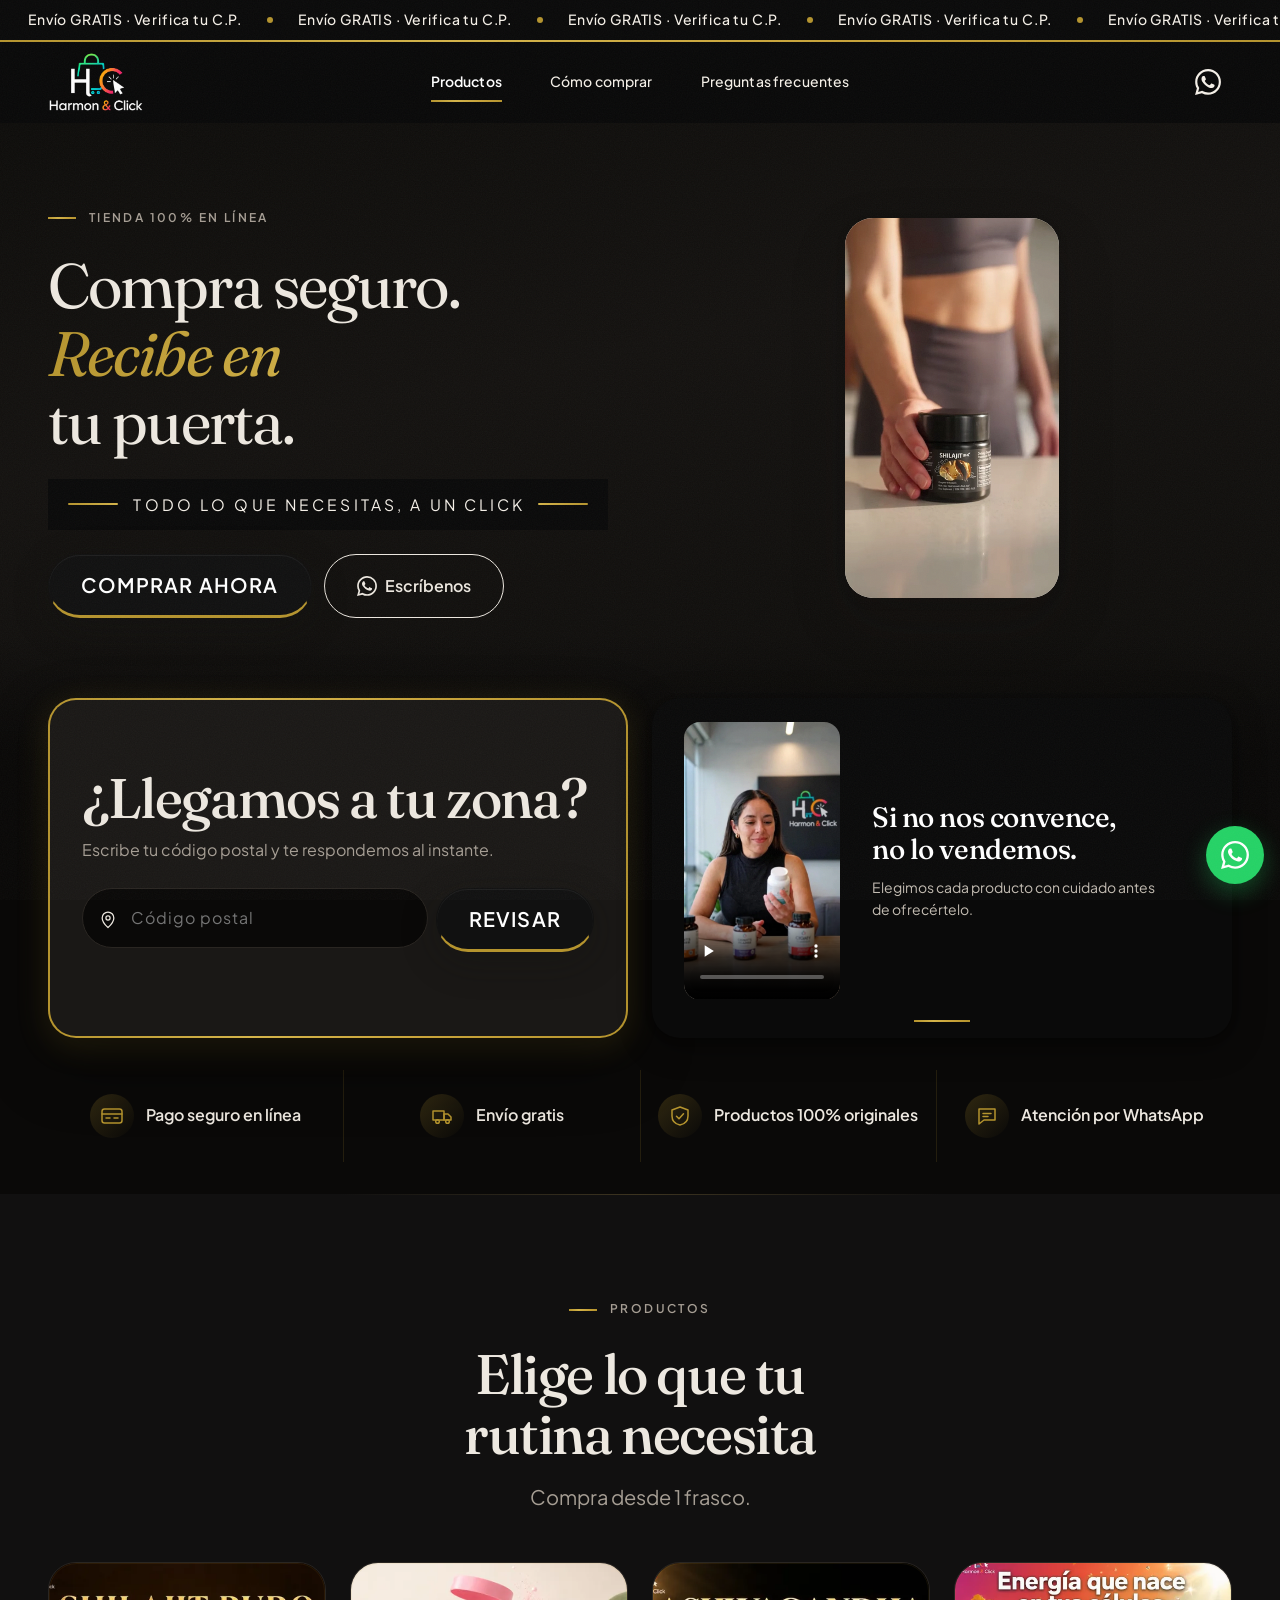
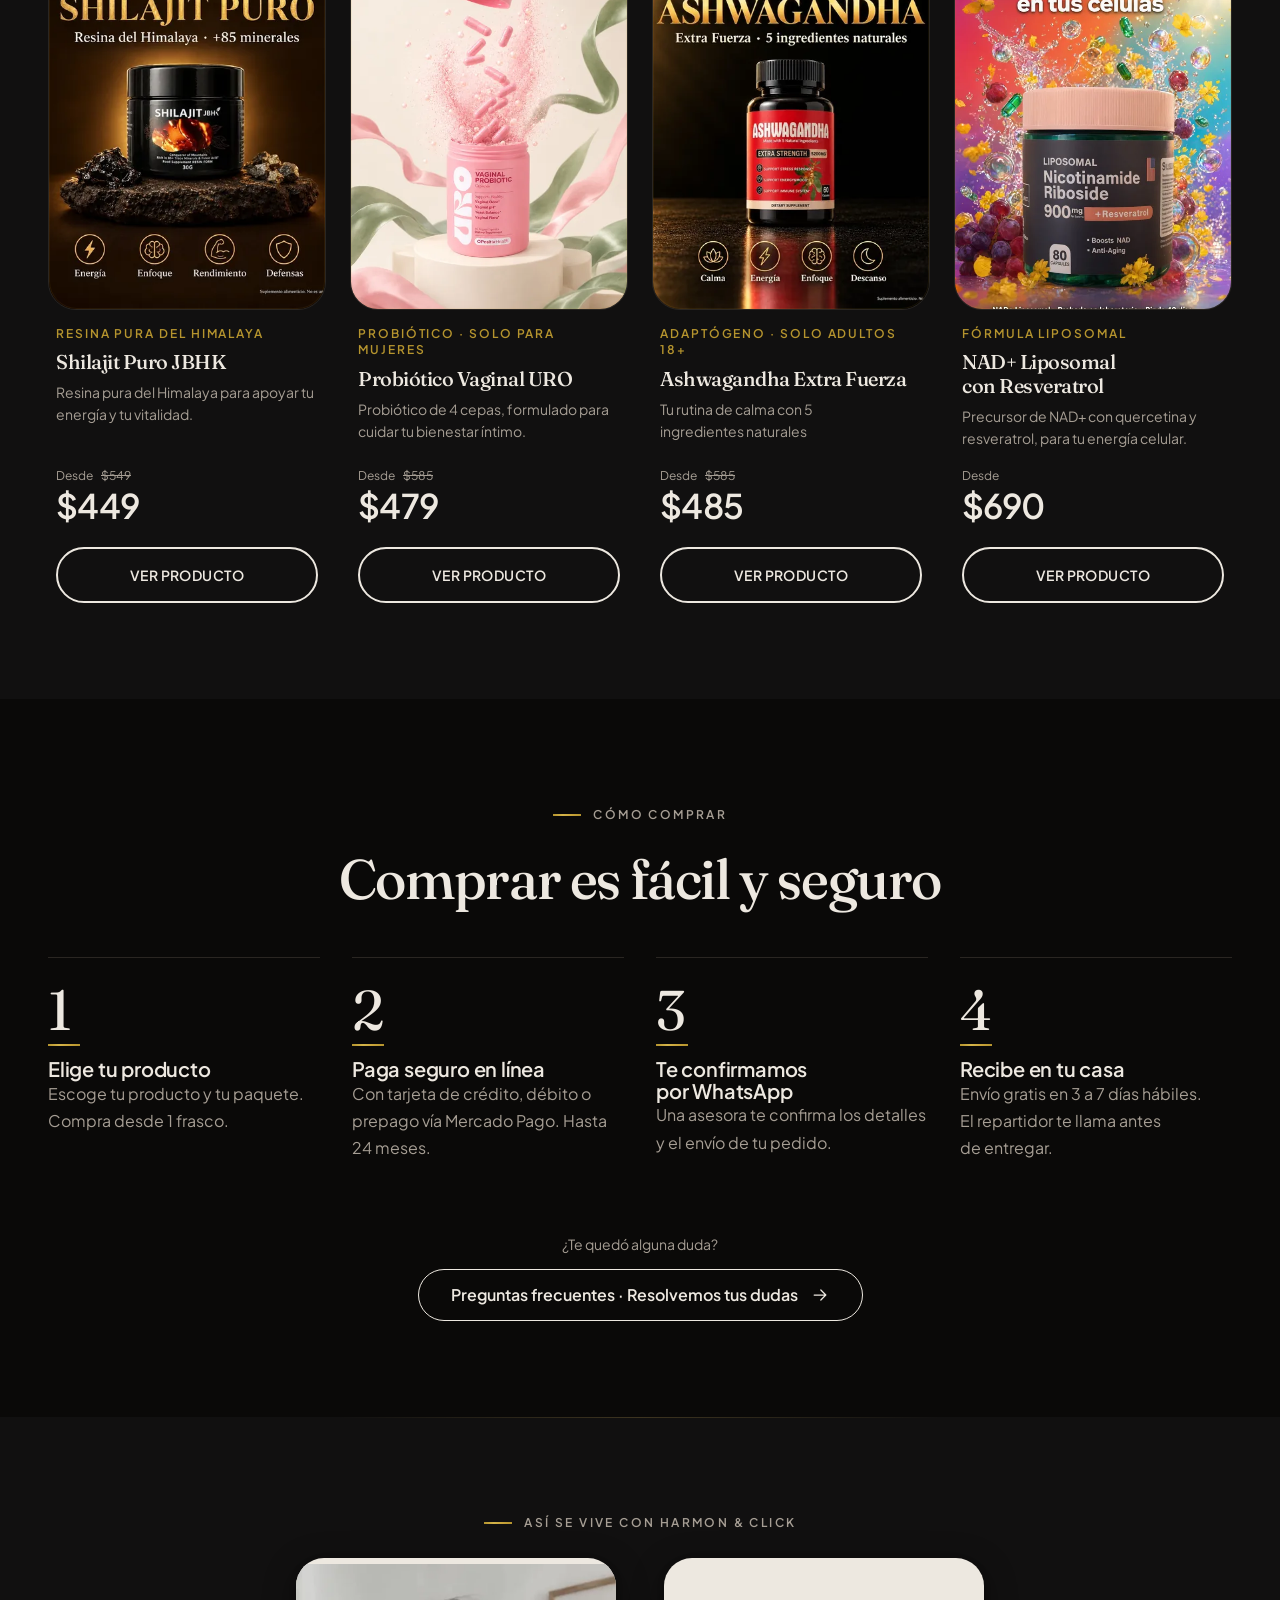
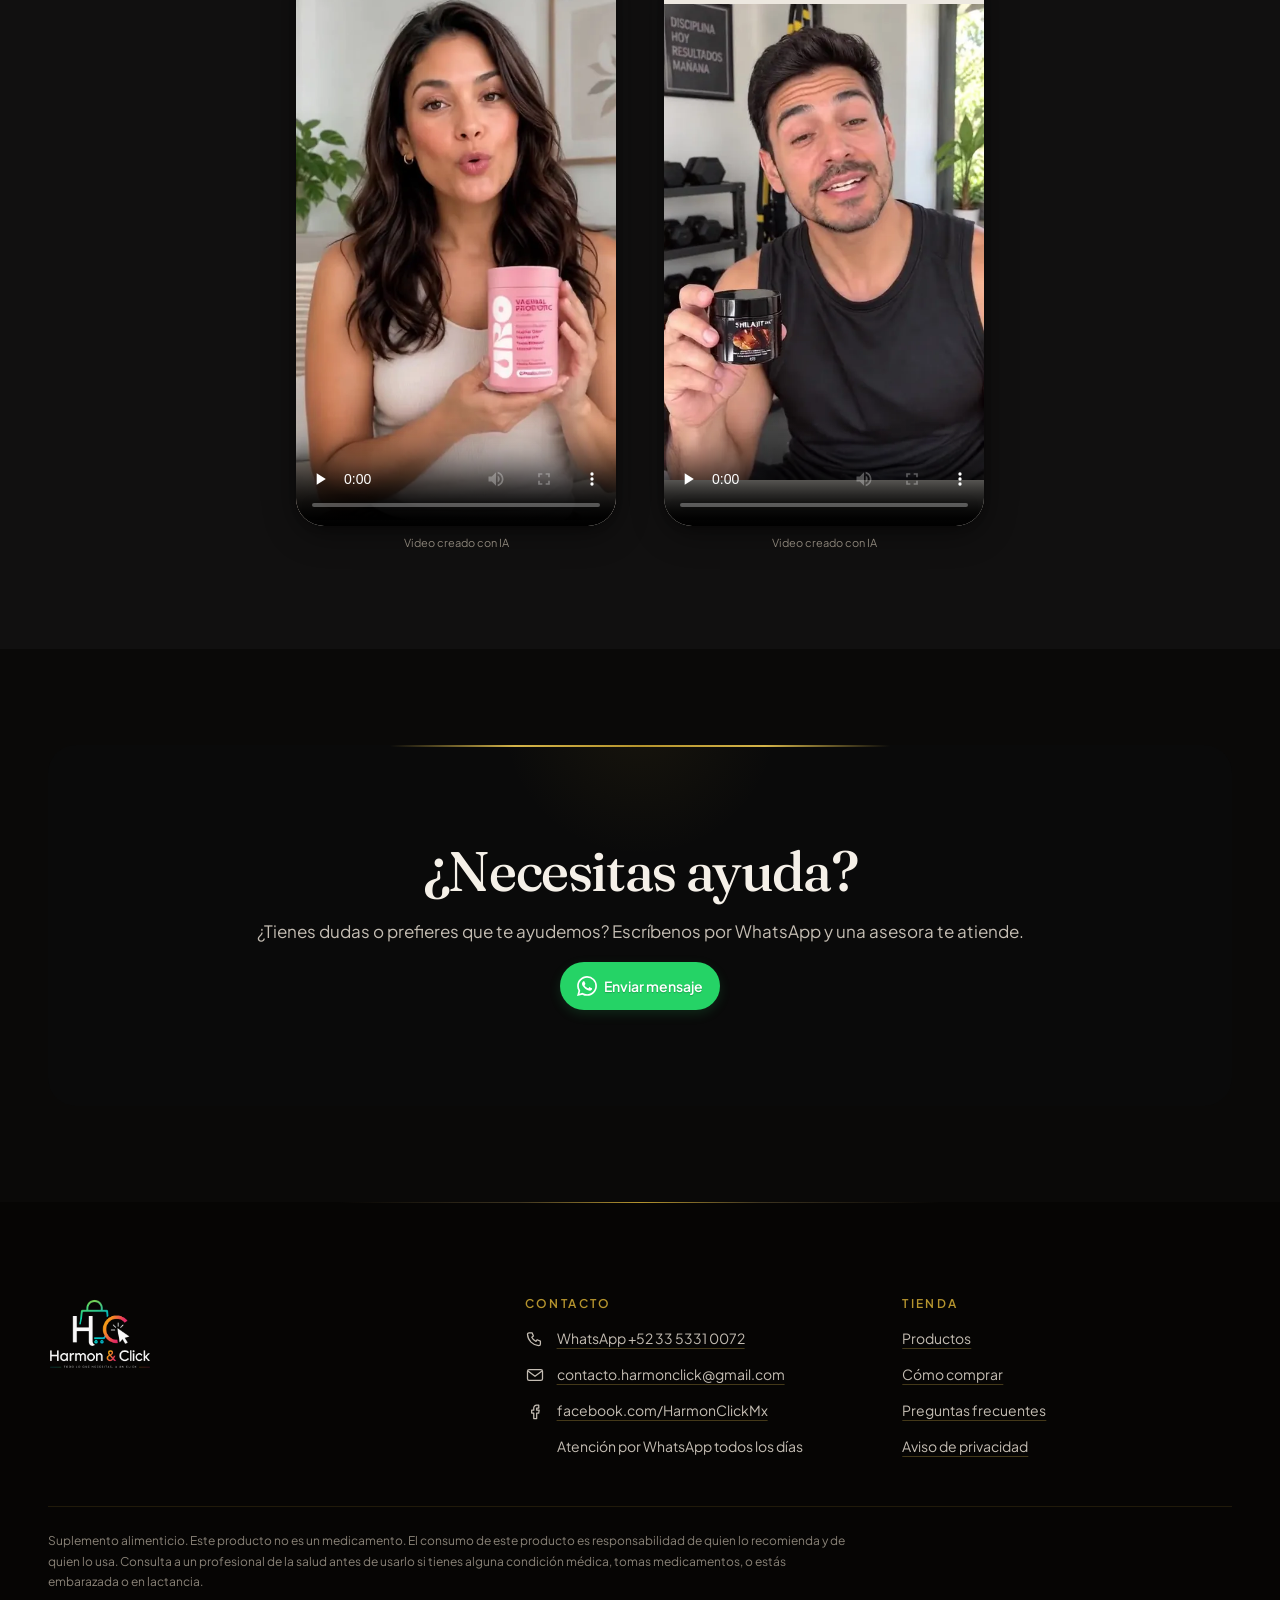
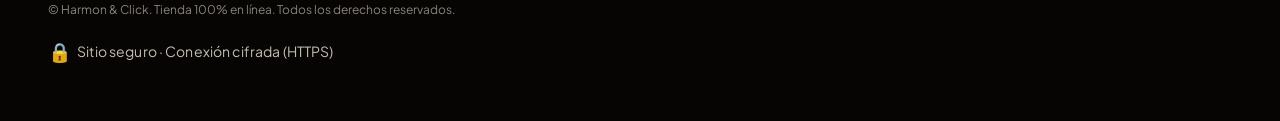
==== commit 17285c81: "Eliminar botones de carrito de páginas de producto Ahora que todos los productos tienen link de Merc" ====
--- a/index.html
+++ b/index.html
@@ -48,8 +48,8 @@
   <link rel="preconnect" href="https://fonts.googleapis.com">
   <link rel="preconnect" href="https://fonts.gstatic.com" crossorigin>
   <link rel="stylesheet" href="https://fonts.googleapis.com/css2?family=Fraunces:ital,opsz,wght@0,9..144,400..600;1,9..144,400..600&amp;family=Plus+Jakarta+Sans:wght@400..600&amp;display=swap">
-  <link rel="stylesheet" href="css/estilos.css?v=20261121c">
-  <link rel="preload" href="data/products.json?v=20261121c" as="fetch" crossorigin>
+  <link rel="stylesheet" href="css/estilos.css?v=20261121d">
+  <link rel="preload" href="data/products.json?v=20261121d" as="fetch" crossorigin>
   <script type="application/ld+json">{"@context":"https://schema.org","@type":"Organization","name":"Harmon & Click","url":"https://harmonclick.com/","logo":"https://harmonclick.com/img/favicon-192.png","email":"contacto.harmonclick@gmail.com","telephone":"+52 33 5331 0072","sameAs":["https://www.facebook.com/HarmonClickMx"]}</script>
 </head>
 <body data-pagina="inicio">
@@ -214,7 +214,7 @@
   </main>
 
   <div data-pie></div>
-  <script src="js/app.js?v=20261121c" defer></script>
-  <script src="js/inicio.js?v=20261121c" defer></script>
+  <script src="js/app.js?v=20261121d" defer></script>
+  <script src="js/inicio.js?v=20261121d" defer></script>
 </body>
 </html>
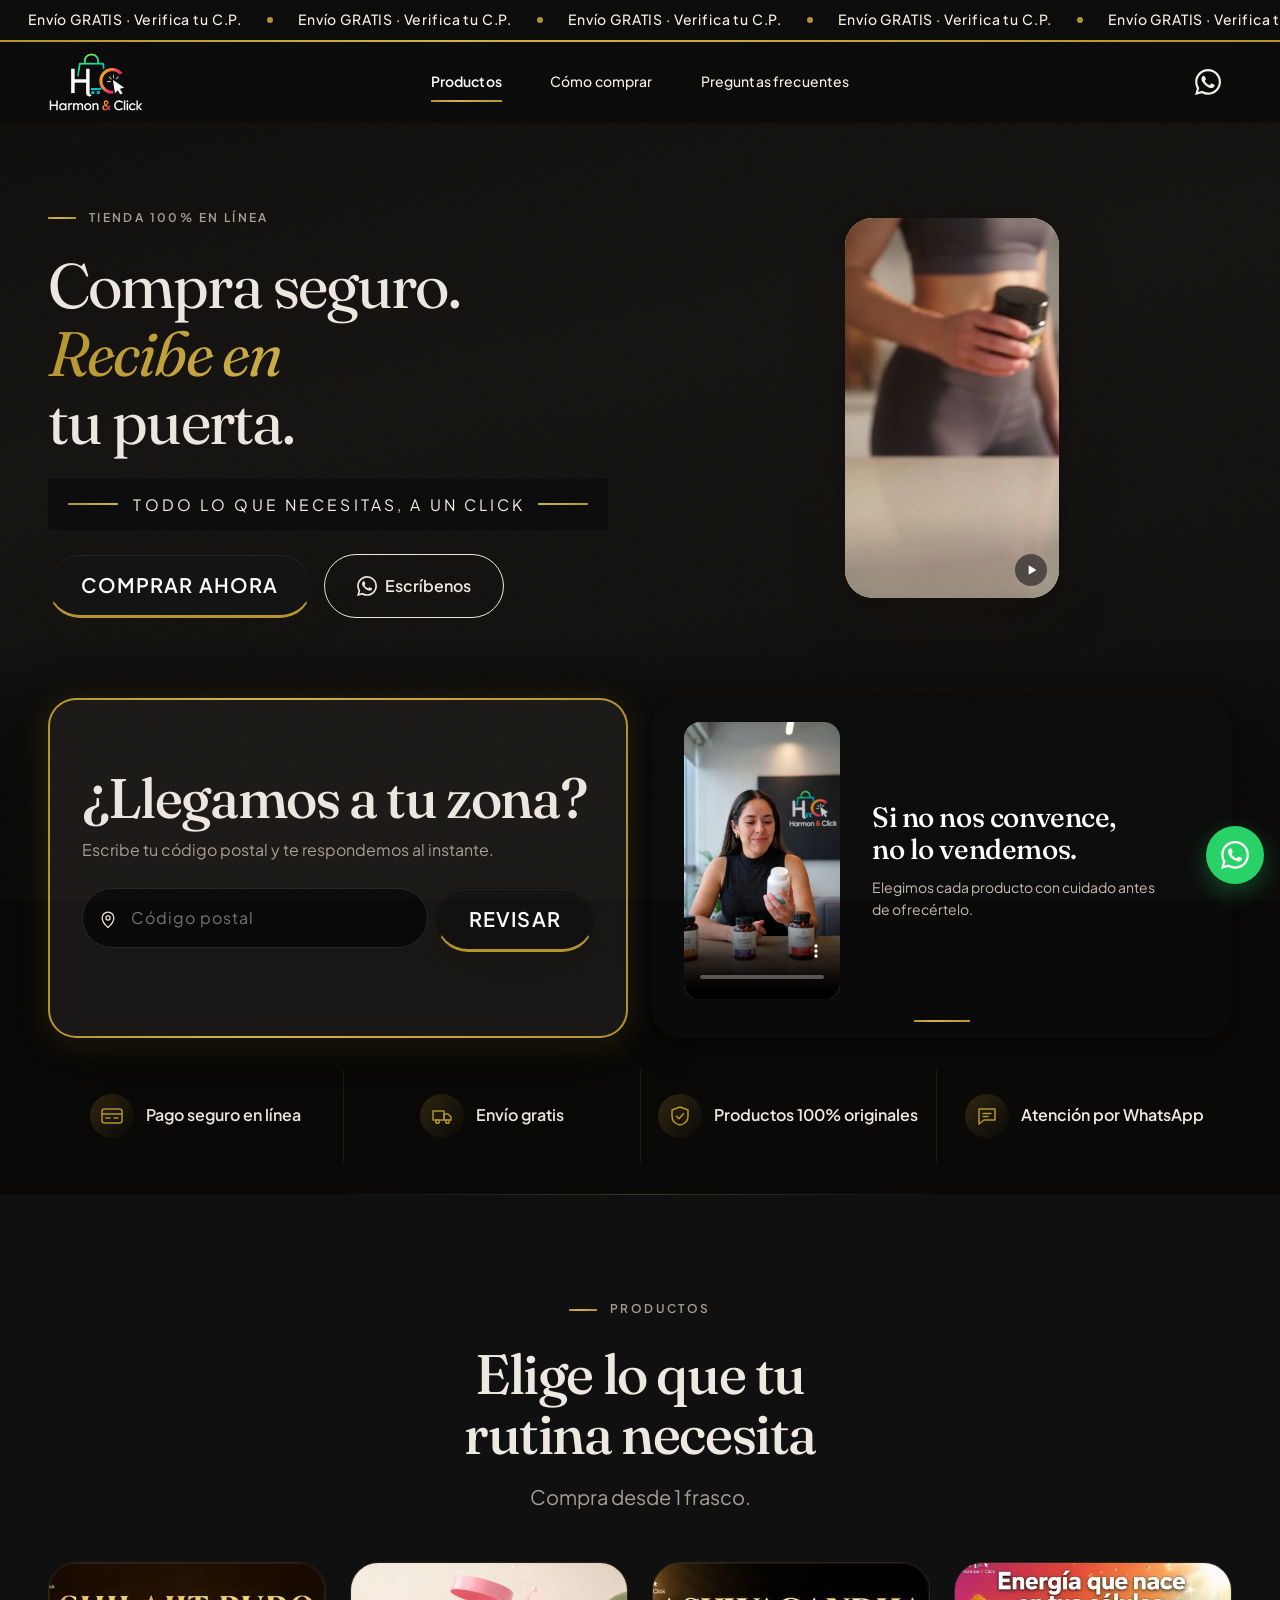
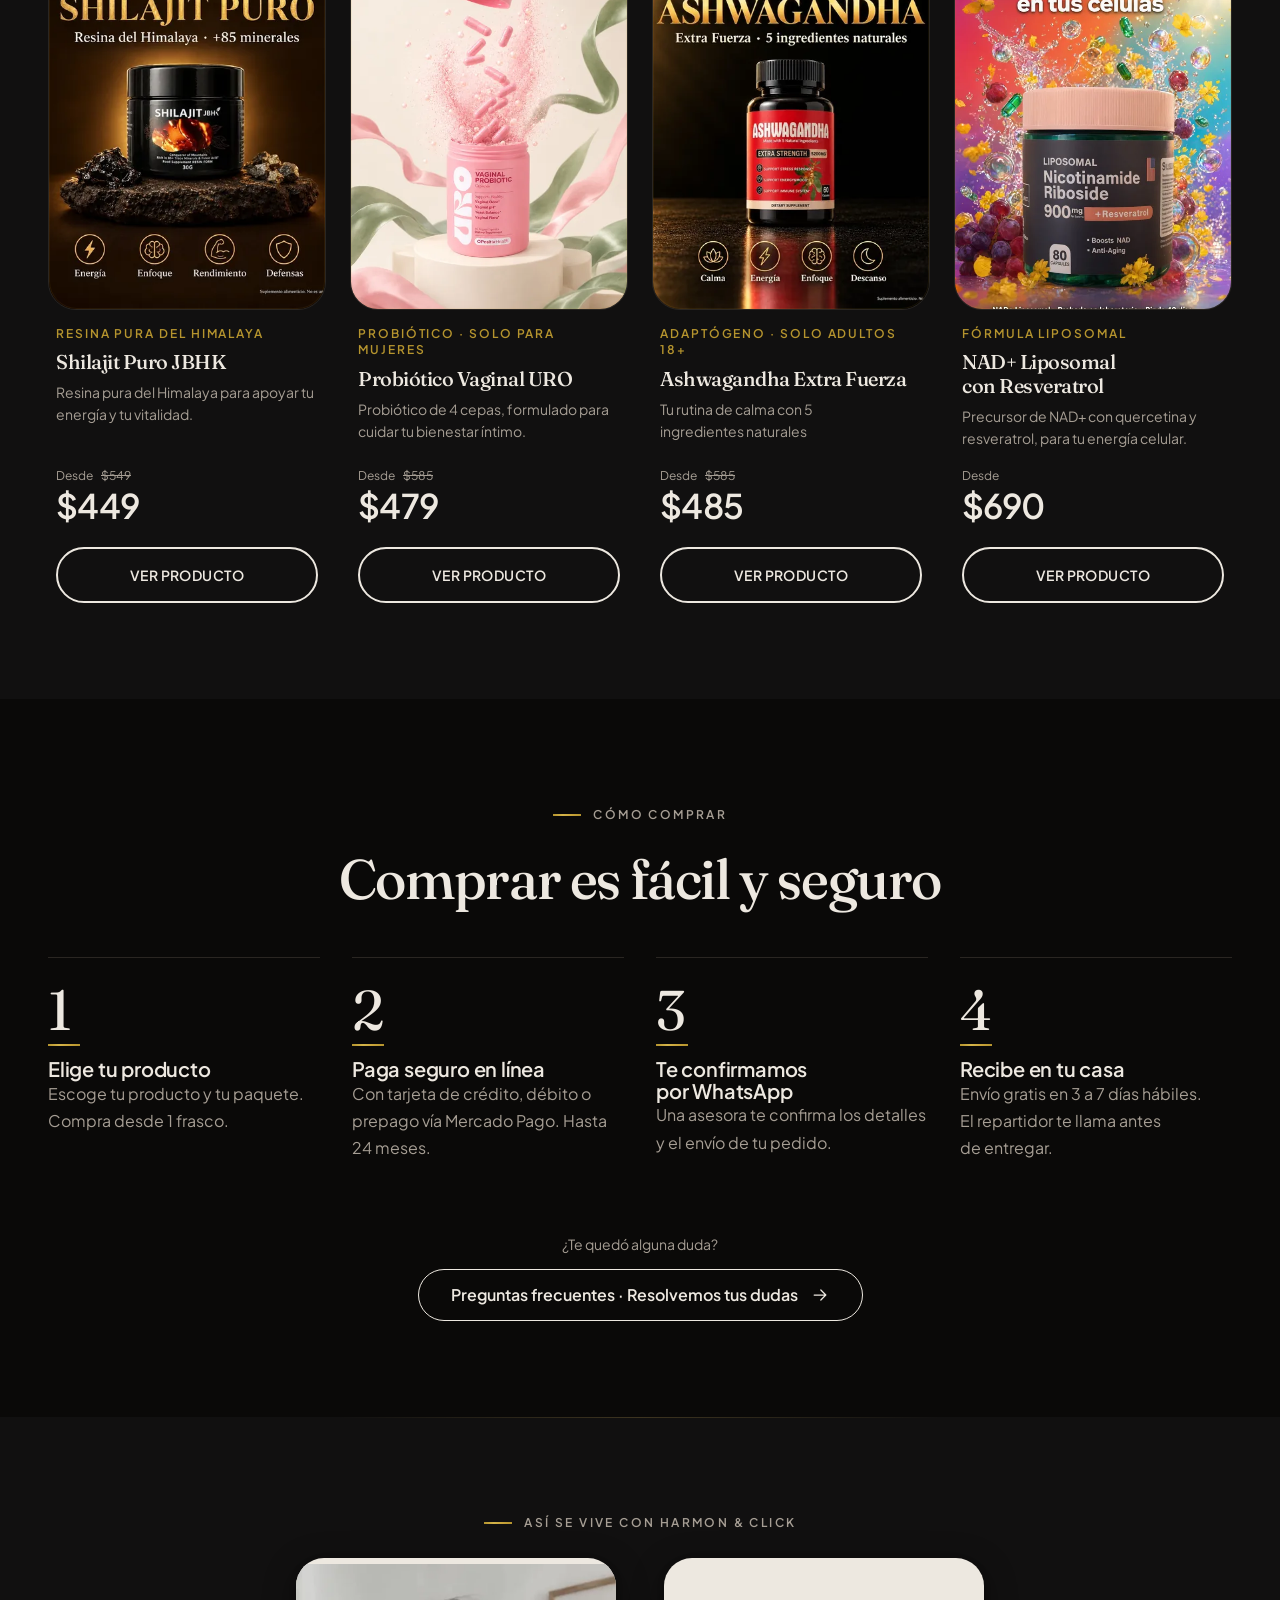
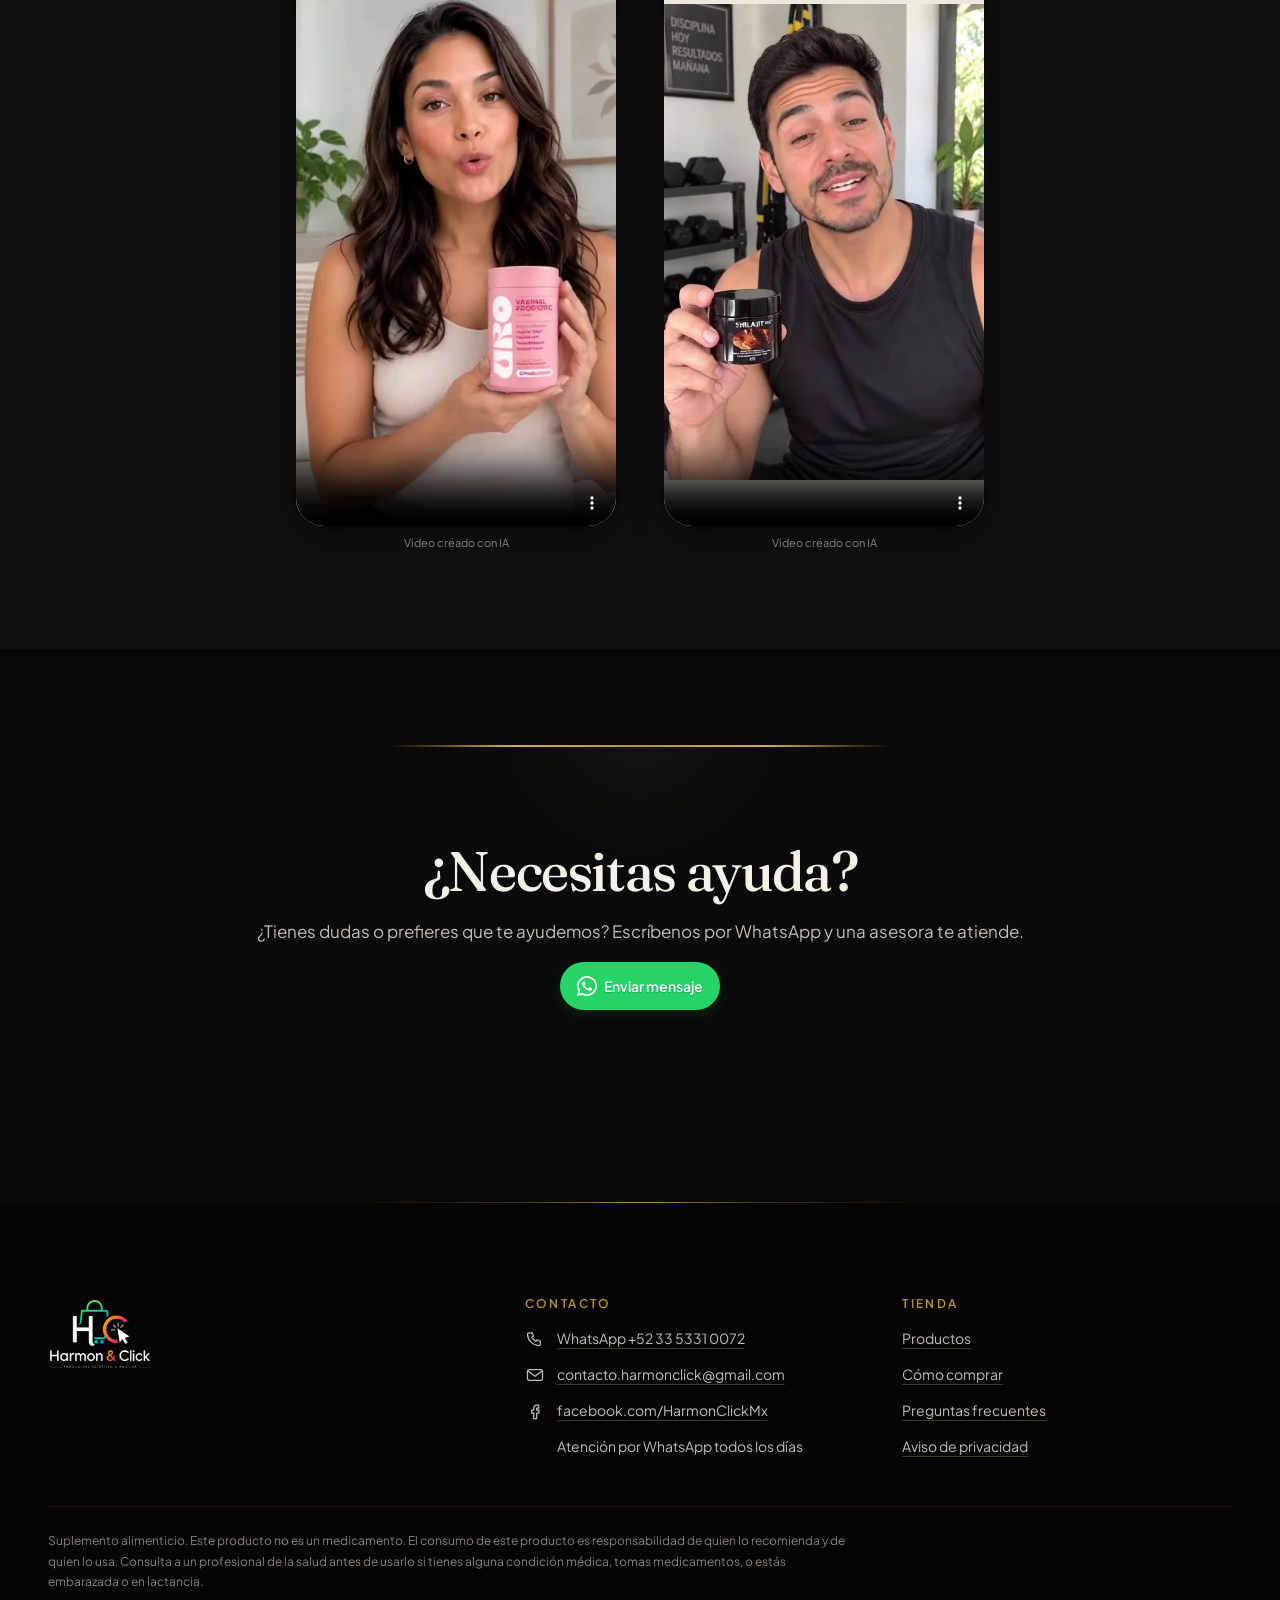
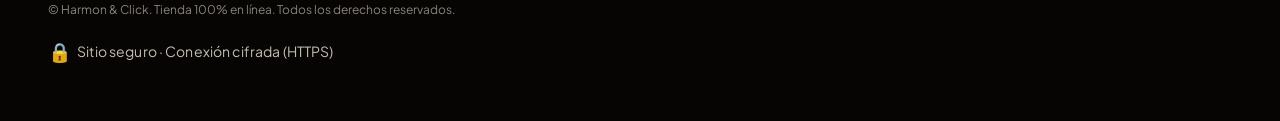
==== commit d20e1376: "Cambiar WhatsApp de canal de compra a canal de dudas - Botón "Pedir por WhatsApp" → "¿Dudas? Escríbe" ====
--- a/index.html
+++ b/index.html
@@ -48,8 +48,8 @@
   <link rel="preconnect" href="https://fonts.googleapis.com">
   <link rel="preconnect" href="https://fonts.gstatic.com" crossorigin>
   <link rel="stylesheet" href="https://fonts.googleapis.com/css2?family=Fraunces:ital,opsz,wght@0,9..144,400..600;1,9..144,400..600&amp;family=Plus+Jakarta+Sans:wght@400..600&amp;display=swap">
-  <link rel="stylesheet" href="css/estilos.css?v=20261121d">
-  <link rel="preload" href="data/products.json?v=20261121d" as="fetch" crossorigin>
+  <link rel="stylesheet" href="css/estilos.css?v=20261121e">
+  <link rel="preload" href="data/products.json?v=20261121e" as="fetch" crossorigin>
   <script type="application/ld+json">{"@context":"https://schema.org","@type":"Organization","name":"Harmon & Click","url":"https://harmonclick.com/","logo":"https://harmonclick.com/img/favicon-192.png","email":"contacto.harmonclick@gmail.com","telephone":"+52 33 5331 0072","sameAs":["https://www.facebook.com/HarmonClickMx"]}</script>
 </head>
 <body data-pagina="inicio">
@@ -214,7 +214,7 @@
   </main>
 
   <div data-pie></div>
-  <script src="js/app.js?v=20261121d" defer></script>
-  <script src="js/inicio.js?v=20261121d" defer></script>
+  <script src="js/app.js?v=20261121e" defer></script>
+  <script src="js/inicio.js?v=20261121e" defer></script>
 </body>
 </html>
--- a/css/estilos.css
+++ b/css/estilos.css
@@ -144,6 +144,9 @@
 .btn--wa { background: #25d366; min-height: 48px; padding: 0 var(--s4); font-size: var(--t-sm); font-weight: 600; gap: .4rem; text-shadow: 0 1px 1px rgba(0, 0, 0, .22); box-shadow: 0 4px 12px rgba(37, 211, 102, .15); }
 .btn--wa:hover { background: #1ebe5a; transform: translateY(-2px); box-shadow: 0 8px 20px rgba(37, 211, 102, .25); }
 .btn--wa svg { width: 20px; height: 20px; }
+.btn--wa-dudas { background: transparent; color: #25d366; border: 1.5px solid #25d366; min-height: 44px; padding: 0 var(--s4); font-size: var(--t-sm); font-weight: 600; gap: .4rem; }
+.btn--wa-dudas:hover { background: #25d366; color: #fff; transform: translateY(-2px); box-shadow: 0 8px 20px rgba(37, 211, 102, .25); }
+.btn--wa-dudas svg { width: 18px; height: 18px; }
 .btn svg { width: 20px; height: 20px; flex: none; }
 .btn[disabled], .btn[aria-busy="true"] { opacity: .6; pointer-events: none; }
 .enlace-flecha { display: inline-flex; align-items: center; gap: var(--s2); font-weight: 600; }
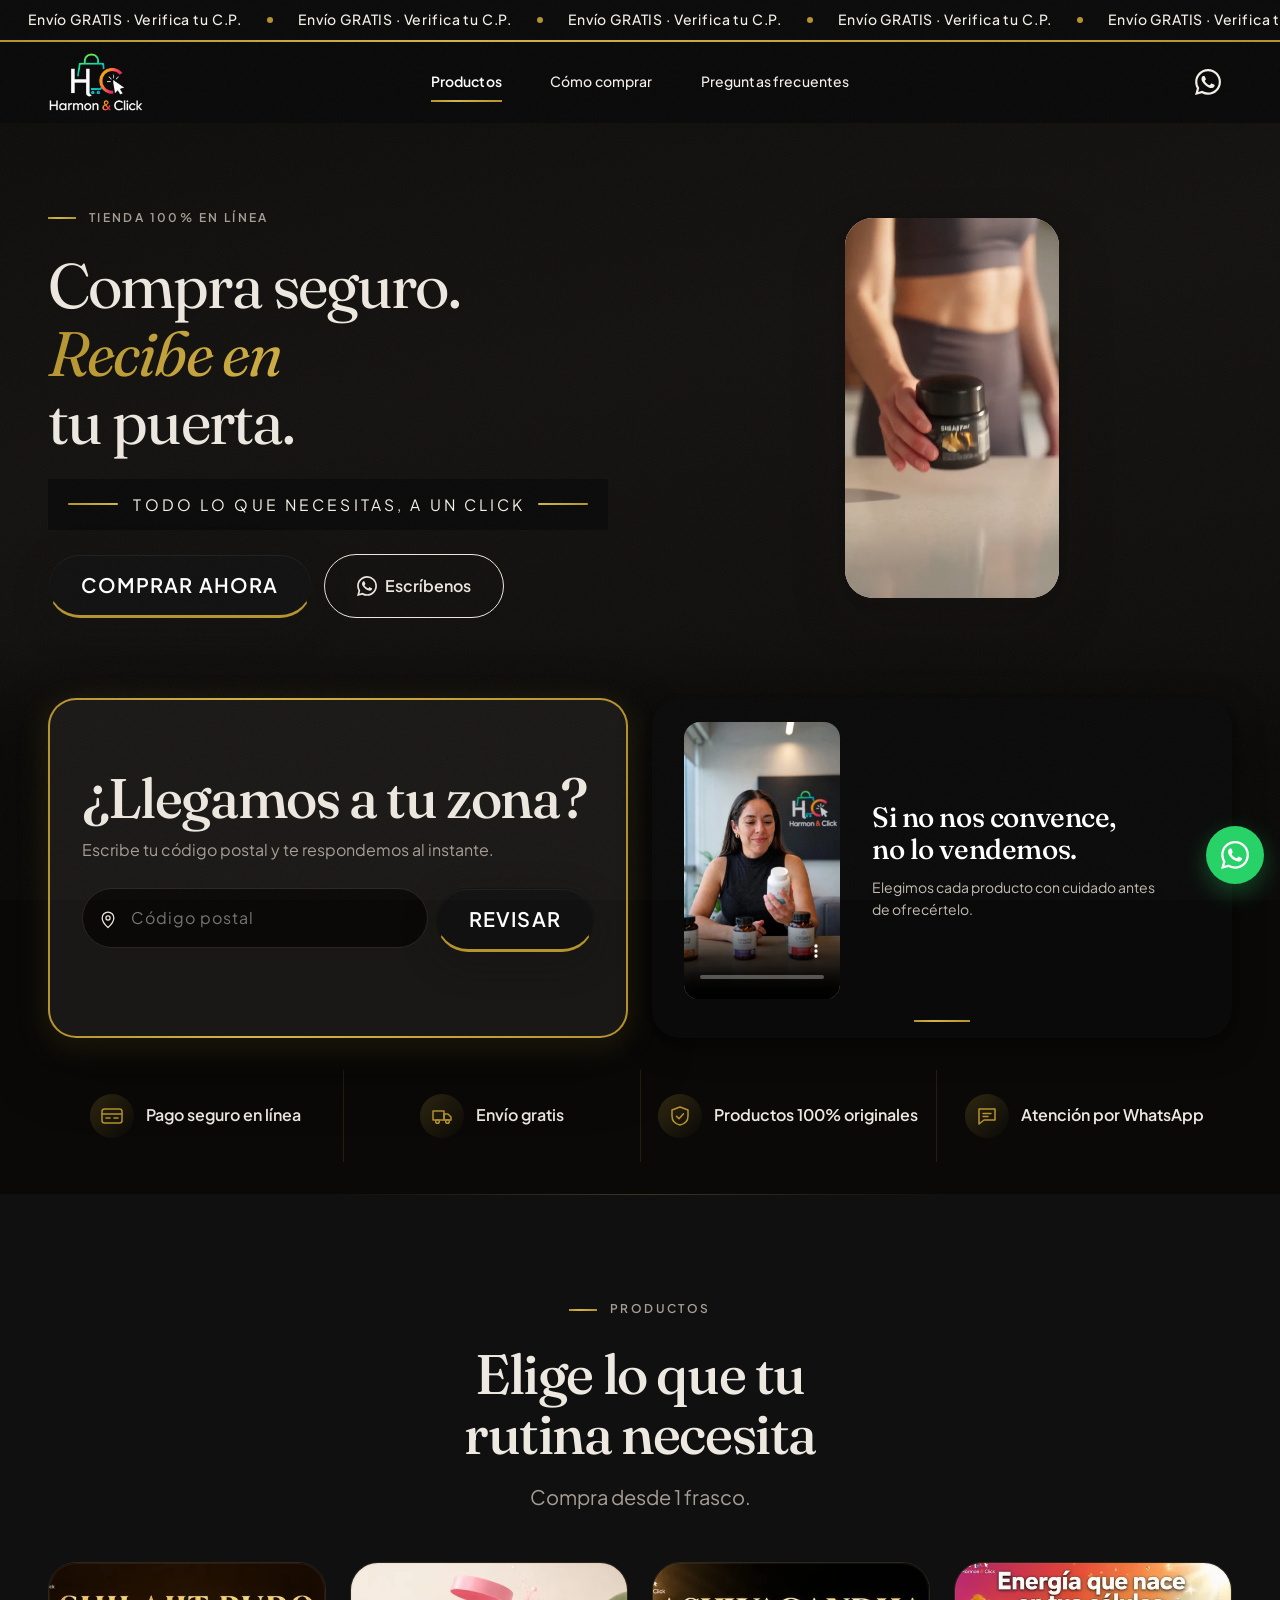
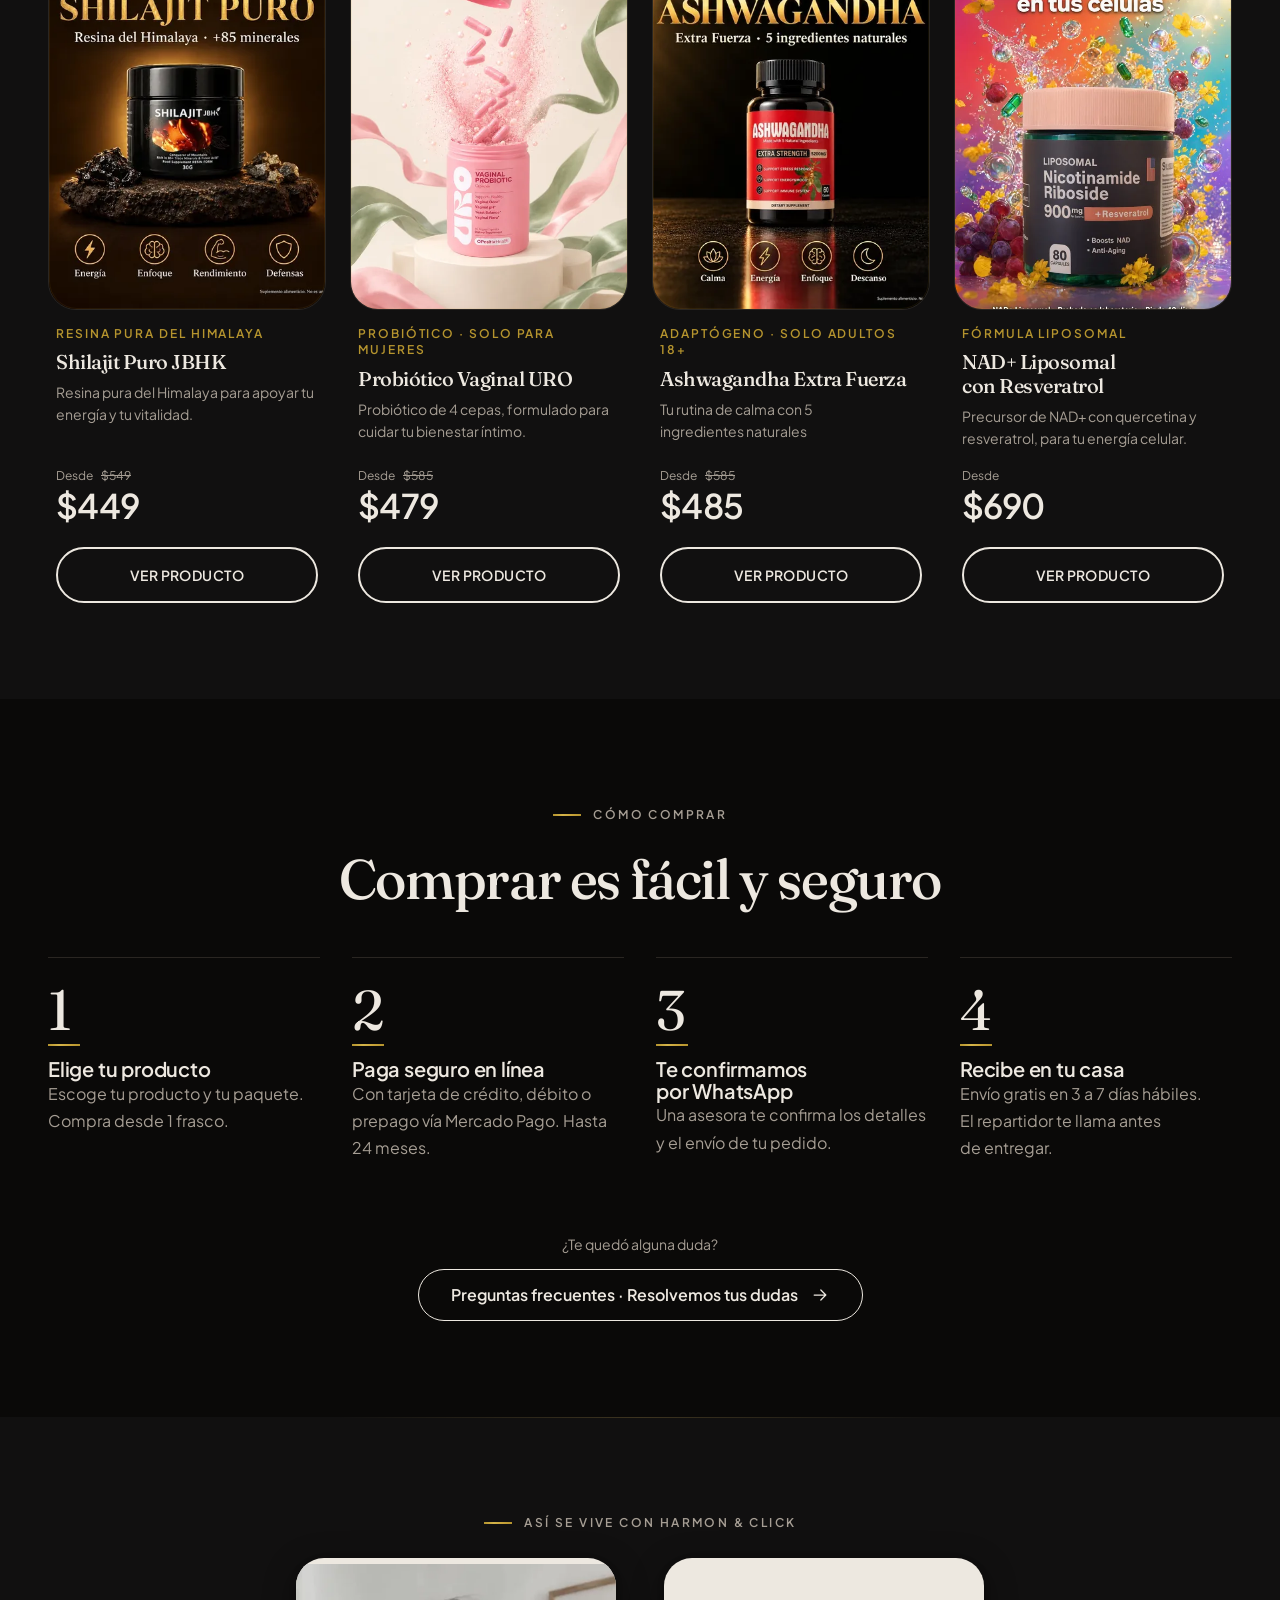
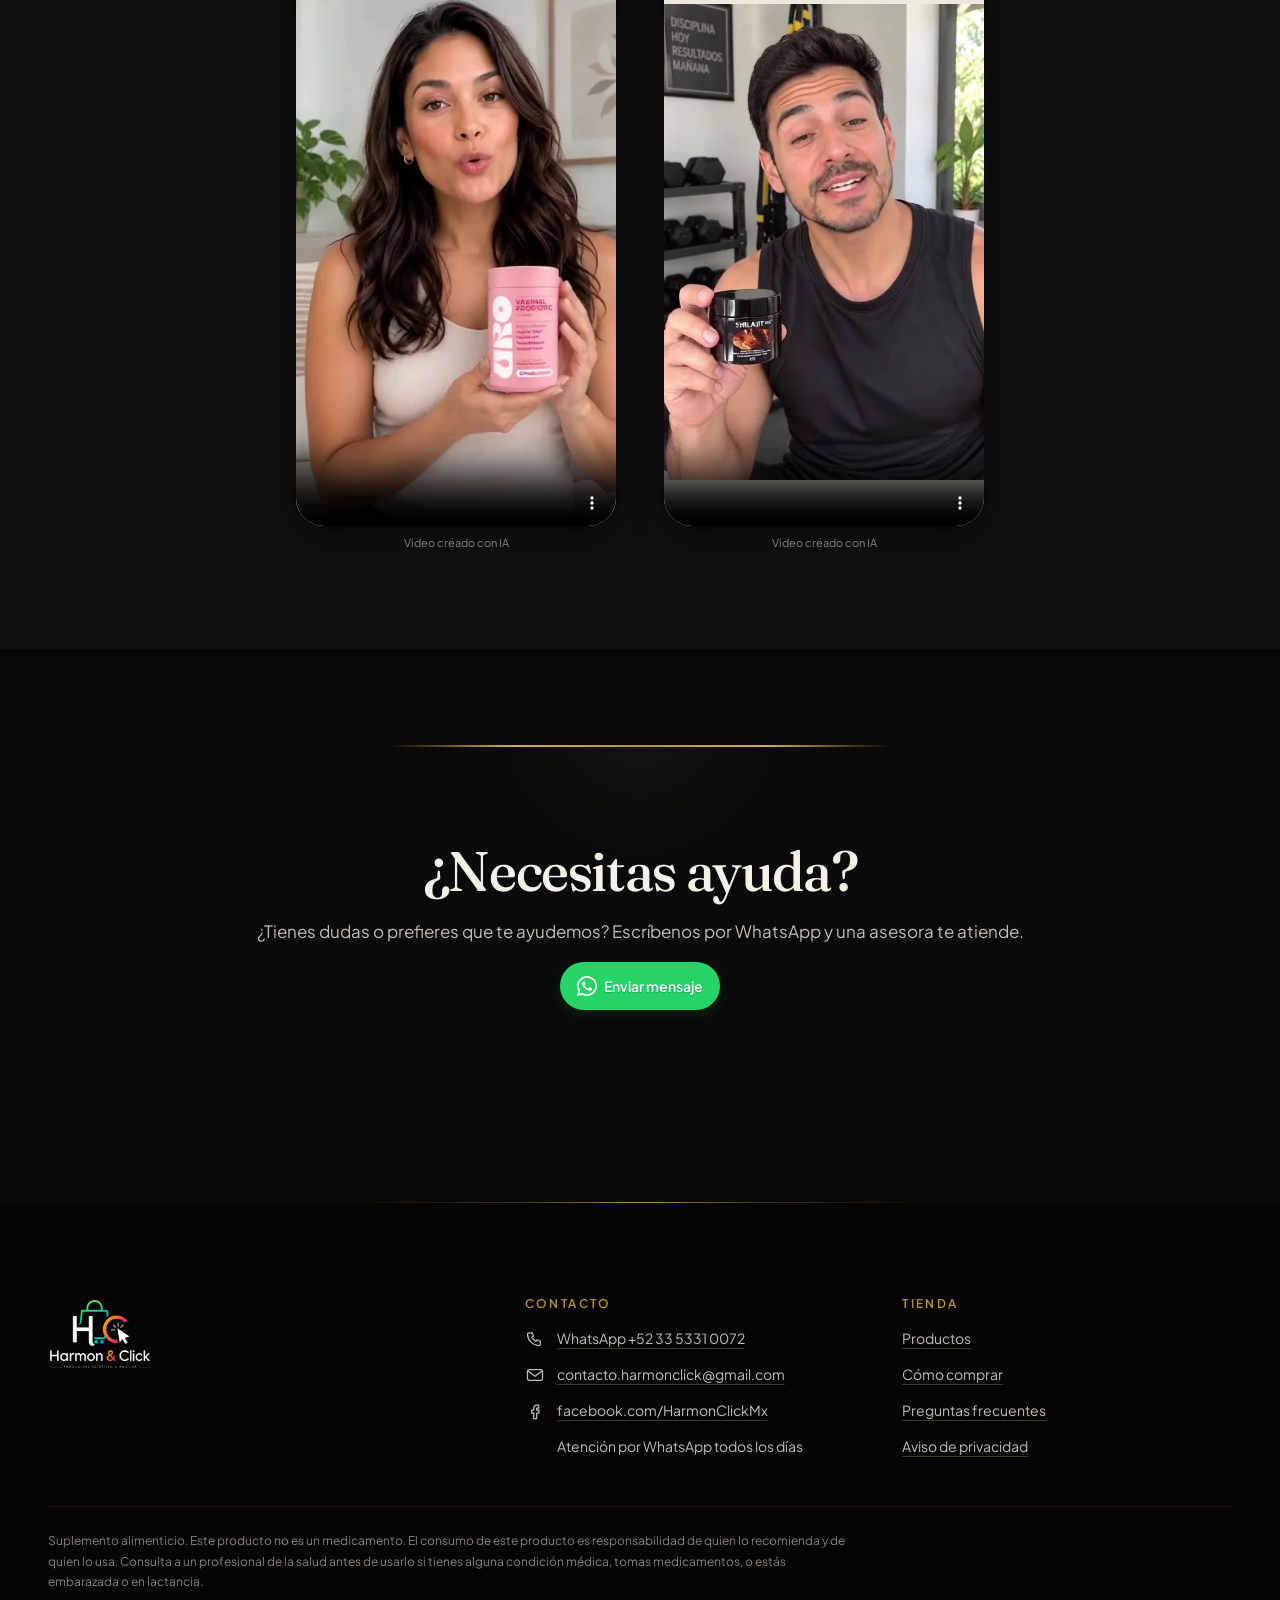
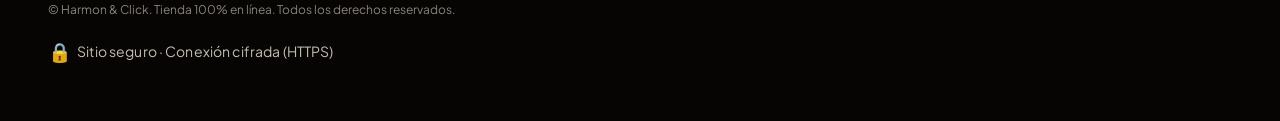
==== commit db58dd69: "Formulario de checkout con checker de cobertura de pago anticipado - Reemplaza cobertura contra entr" ====
--- a/index.html
+++ b/index.html
@@ -48,8 +48,8 @@
   <link rel="preconnect" href="https://fonts.googleapis.com">
   <link rel="preconnect" href="https://fonts.gstatic.com" crossorigin>
   <link rel="stylesheet" href="https://fonts.googleapis.com/css2?family=Fraunces:ital,opsz,wght@0,9..144,400..600;1,9..144,400..600&amp;family=Plus+Jakarta+Sans:wght@400..600&amp;display=swap">
-  <link rel="stylesheet" href="css/estilos.css?v=20261121e">
-  <link rel="preload" href="data/products.json?v=20261121e" as="fetch" crossorigin>
+  <link rel="stylesheet" href="css/estilos.css?v=20261121g">
+  <link rel="preload" href="data/products.json?v=20261121g" as="fetch" crossorigin>
   <script type="application/ld+json">{"@context":"https://schema.org","@type":"Organization","name":"Harmon & Click","url":"https://harmonclick.com/","logo":"https://harmonclick.com/img/favicon-192.png","email":"contacto.harmonclick@gmail.com","telephone":"+52 33 5331 0072","sameAs":["https://www.facebook.com/HarmonClickMx"]}</script>
 </head>
 <body data-pagina="inicio">
@@ -214,7 +214,7 @@
   </main>
 
   <div data-pie></div>
-  <script src="js/app.js?v=20261121e" defer></script>
-  <script src="js/inicio.js?v=20261121e" defer></script>
+  <script src="js/app.js?v=20261121g" defer></script>
+  <script src="js/inicio.js?v=20261121g" defer></script>
 </body>
 </html>
--- a/css/estilos.css
+++ b/css/estilos.css
@@ -465,6 +465,25 @@
 .pp-agregado[hidden] { display: none; }
 .pp-agregado__texto { margin: 0; font-weight: 600; color: var(--ok); }
 .pp-agregado__seguir { color: var(--ink); font-size: var(--t-sm); text-decoration: underline; text-underline-offset: 3px; }
+/* ---------- Checkout form ---------- */
+.checkout-form { margin-top: var(--s5); padding: var(--s5); border: 1.5px solid var(--line); border-radius: var(--r-lg); background: var(--bg); }
+.checkout__titulo { display: flex; align-items: center; gap: var(--s2); font-size: var(--t-base); font-family: var(--f-cuerpo); font-weight: 600; letter-spacing: 0; margin: 0 0 var(--s4); }
+.checkout__titulo svg { width: 20px; height: 20px; color: var(--gold); flex: none; }
+.checkout__campos { display: grid; gap: var(--s3); }
+.checkout__campo label { display: block; font-size: var(--t-sm); font-weight: 500; margin-bottom: var(--s1); color: var(--ink); }
+.checkout__campo .req { color: var(--gold); }
+.checkout__campo .opcional { color: var(--ink-2); font-weight: 400; font-size: var(--t-xs); }
+.checkout__campo input, .checkout__campo select { width: 100%; height: 52px; padding: 0 var(--s4); border: 1.5px solid var(--line); border-radius: var(--r-md); background: var(--surface); font-size: var(--t-base); color: var(--ink); transition: border-color .2s, box-shadow .2s; appearance: none; -webkit-appearance: none; }
+.checkout__campo select { background-image: url("data:image/svg+xml,%3Csvg xmlns='http://www.w3.org/2000/svg' width='12' height='8' fill='none' stroke='%23999' stroke-width='1.5'%3E%3Cpath d='M1 1.5l5 5 5-5'/%3E%3C/svg%3E"); background-repeat: no-repeat; background-position: right 16px center; padding-right: 40px; cursor: pointer; }
+.checkout__campo input::placeholder { color: var(--ink-2); opacity: .6; }
+.checkout__campo input:focus, .checkout__campo select:focus { outline: none; border-color: var(--gold); box-shadow: 0 0 0 4px rgba(181,148,46,.15); }
+.checkout__campo input.ch-invalido { border-color: #d44; }
+.checkout__error { color: #d44; font-size: var(--t-sm); min-height: 0; margin-top: var(--s2); }
+.checkout__error:empty { margin: 0; }
+.checkout-form .btn--compra { margin-top: var(--s4); }
+.checkout__confianza { display: flex; align-items: center; gap: var(--s2); margin-top: var(--s3); font-size: var(--t-xs); color: var(--ink-2); }
+.checkout__confianza svg { width: 16px; height: 16px; flex: none; color: var(--gold); }
+@media (min-width: 600px) { .checkout__campos { grid-template-columns: 1fr 1fr; } .checkout__campo:nth-child(3), .checkout__campo:nth-child(5) { grid-column: 1 / -1; } }
 .pp-botones { display: grid; gap: var(--s3); margin-top: var(--s5); }
 .pp-envio { list-style: none; display: grid; gap: var(--s3); margin-top: var(--s5); padding-top: var(--s5); border-top: 1px solid var(--line); font-size: var(--t-sm); color: var(--ink-2); }
 .pp-envio li { display: flex; gap: var(--s3); align-items: center; }
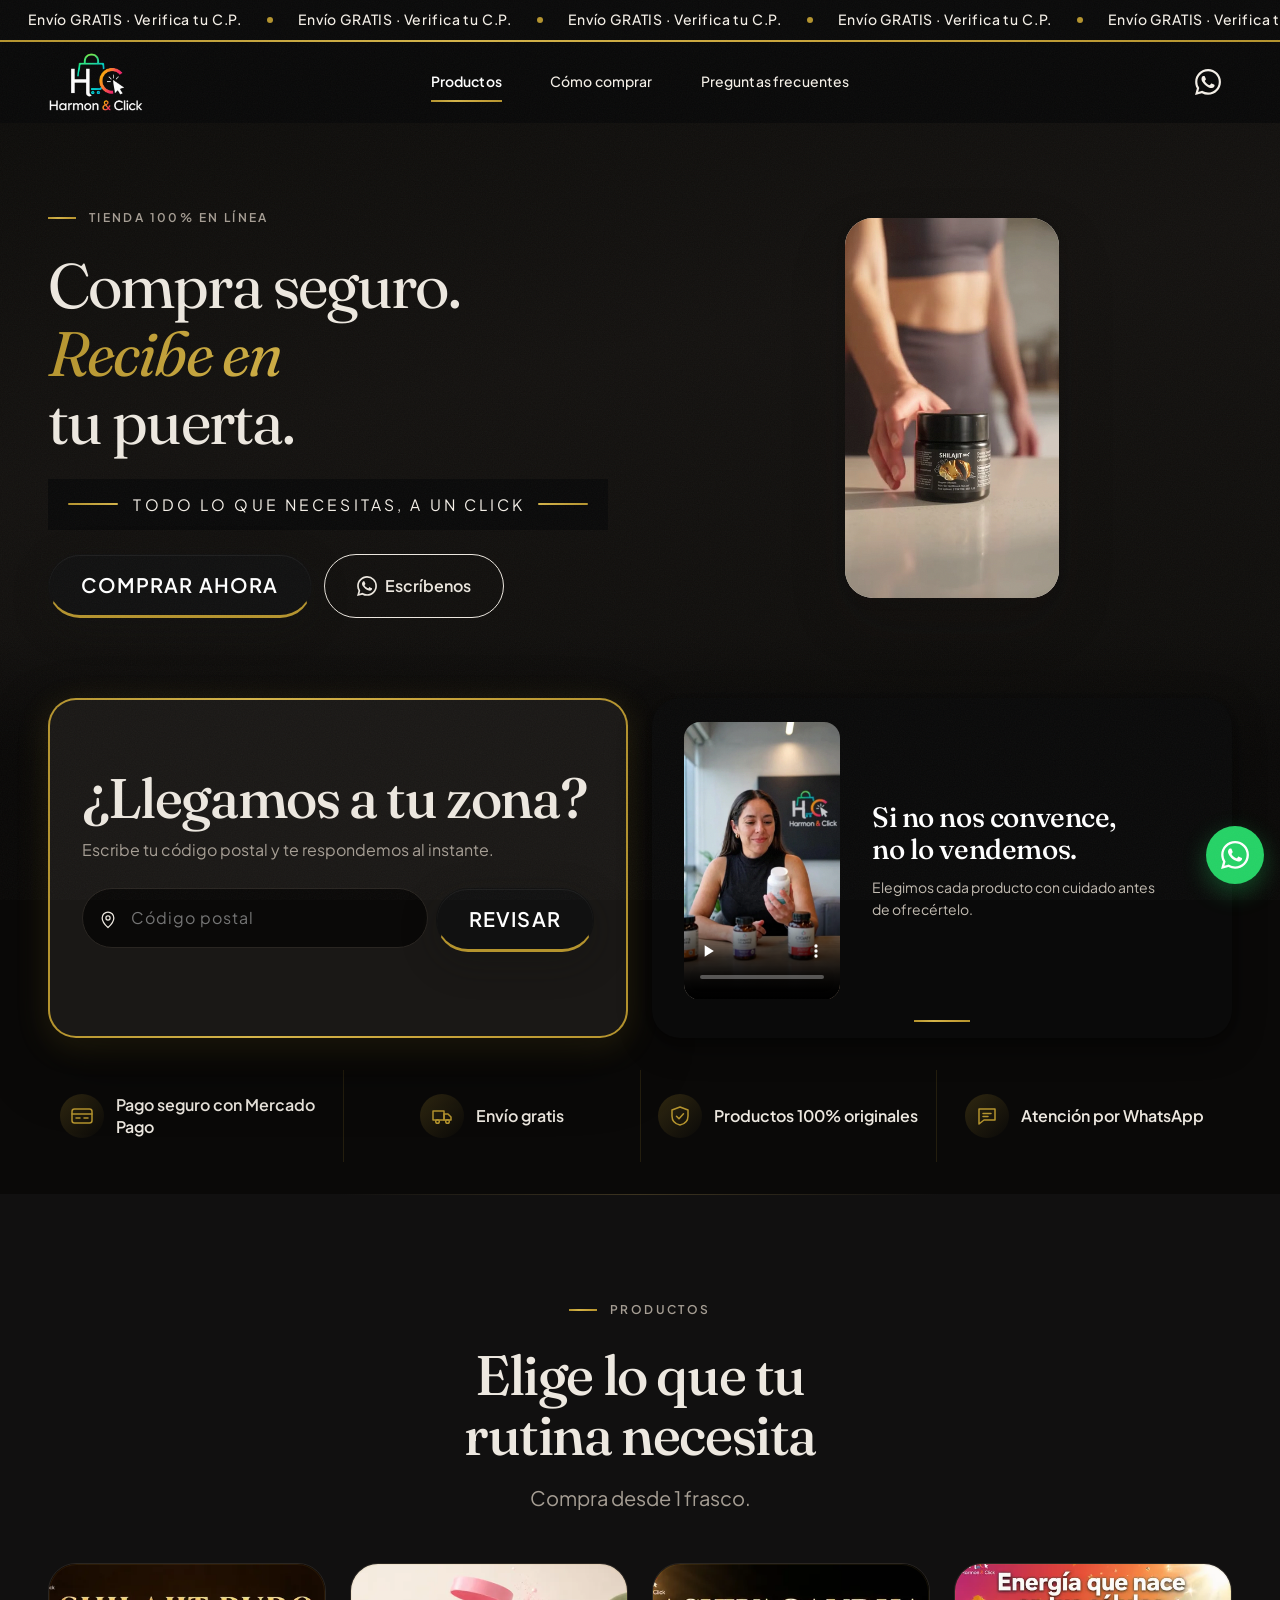
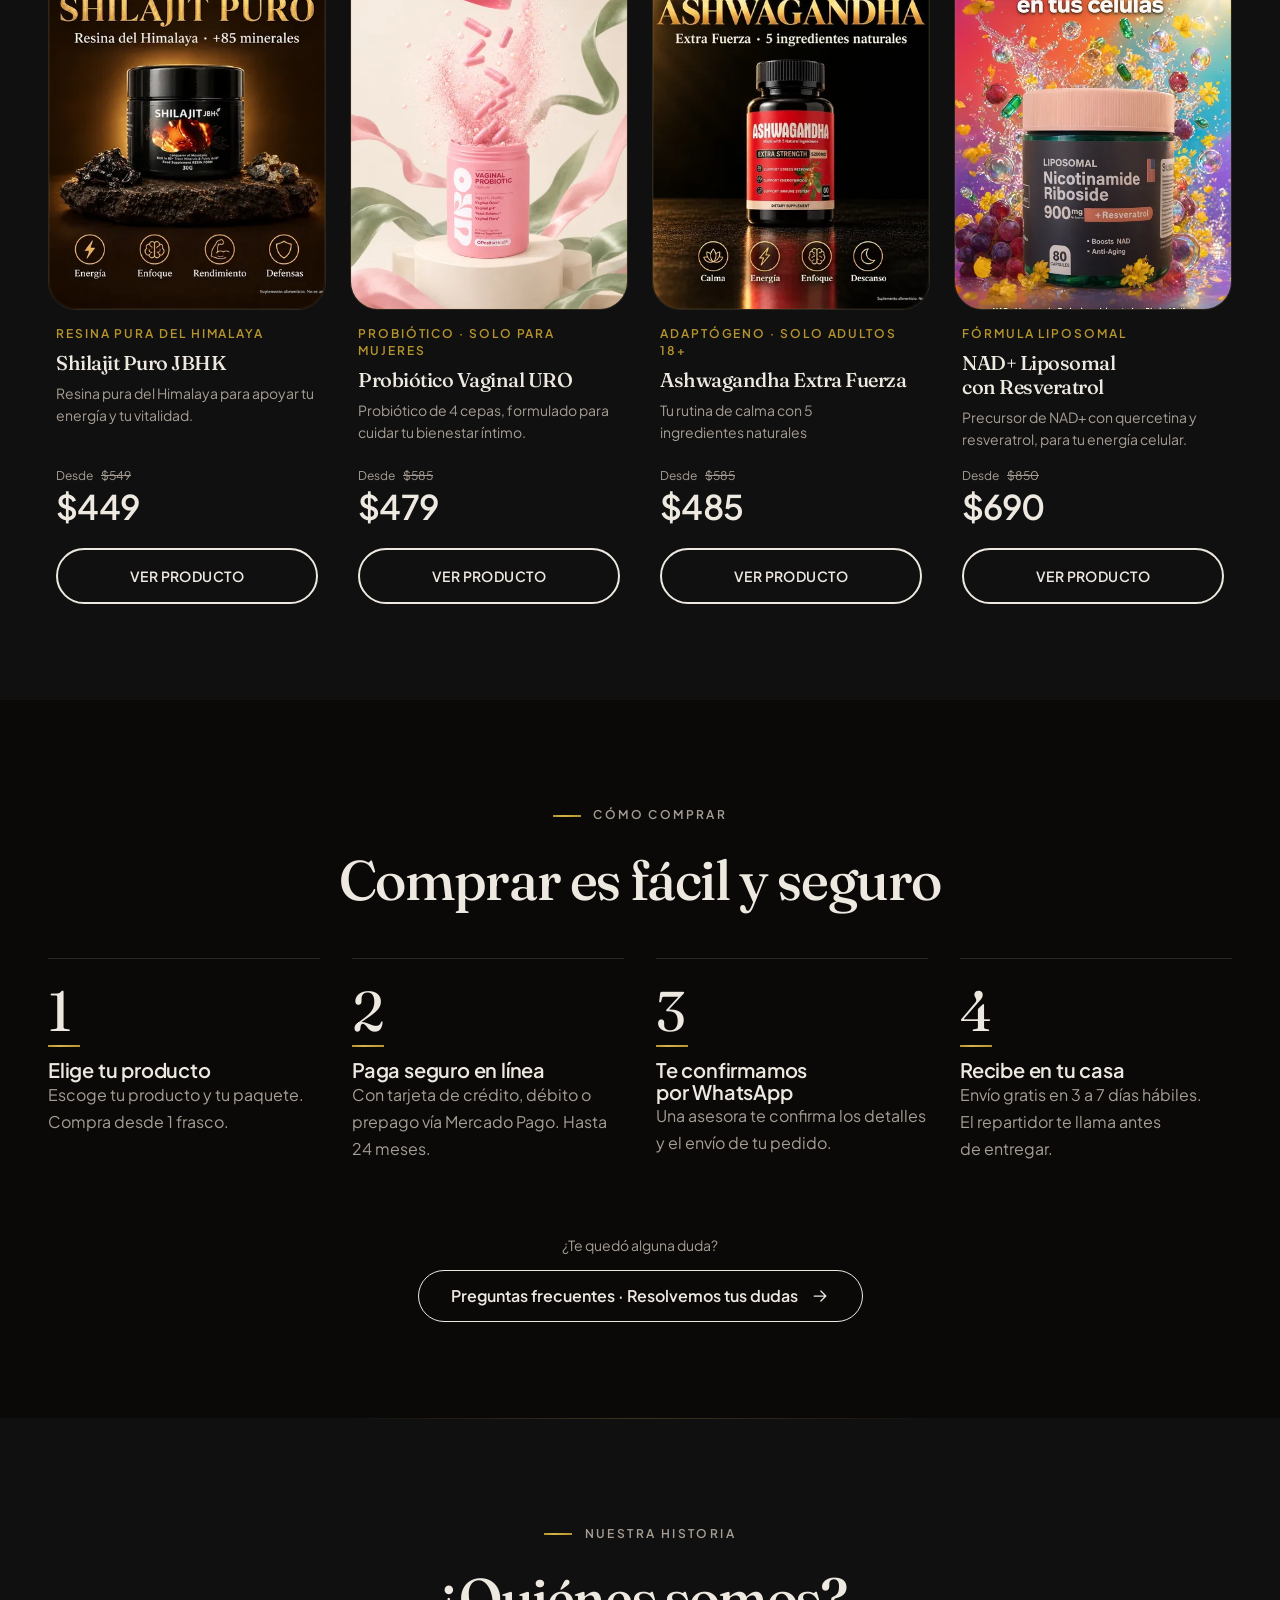
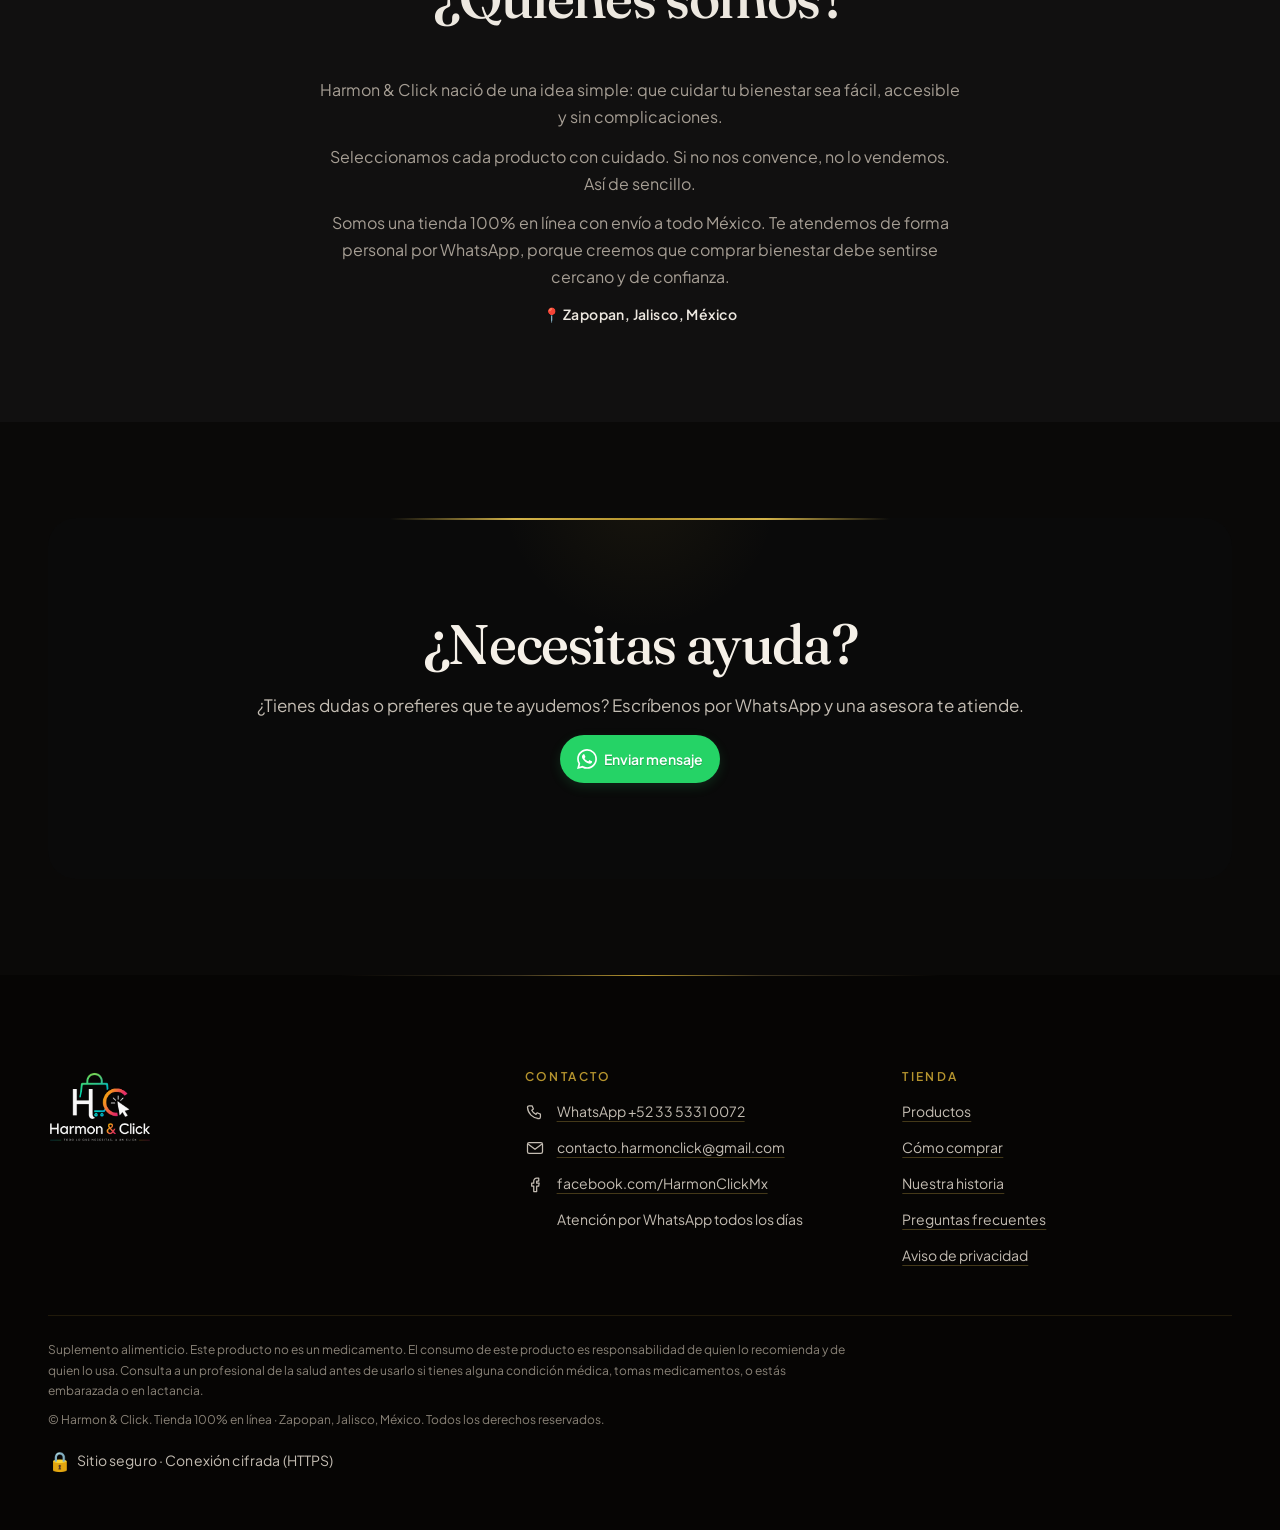
==== commit de9a0e6d: "Mejoras de confianza: sección Nuestra historia, Mercado Pago y precio NAD+ - Reemplazar sección de v" ====
--- a/index.html
+++ b/index.html
@@ -48,8 +48,8 @@
   <link rel="preconnect" href="https://fonts.googleapis.com">
   <link rel="preconnect" href="https://fonts.gstatic.com" crossorigin>
   <link rel="stylesheet" href="https://fonts.googleapis.com/css2?family=Fraunces:ital,opsz,wght@0,9..144,400..600;1,9..144,400..600&amp;family=Plus+Jakarta+Sans:wght@400..600&amp;display=swap">
-  <link rel="stylesheet" href="css/estilos.css?v=20261121g">
-  <link rel="preload" href="data/products.json?v=20261121g" as="fetch" crossorigin>
+  <link rel="stylesheet" href="css/estilos.css?v=20261124b">
+  <link rel="preload" href="data/products.json?v=20261124b" as="fetch" crossorigin>
   <script type="application/ld+json">{"@context":"https://schema.org","@type":"Organization","name":"Harmon & Click","url":"https://harmonclick.com/","logo":"https://harmonclick.com/img/favicon-192.png","email":"contacto.harmonclick@gmail.com","telephone":"+52 33 5331 0072","sameAs":["https://www.facebook.com/HarmonClickMx"]}</script>
 </head>
 <body data-pagina="inicio">
@@ -103,7 +103,7 @@
     <section class="confianza" aria-label="Por qué comprar con nosotros">
       <div class="contenedor">
         <ul class="confianza__lista">
-          <li class="confianza__item revelar"><span class="confianza__icono" data-i="tarjeta"></span><span>Pago seguro en línea</span></li>
+          <li class="confianza__item revelar"><span class="confianza__icono" data-i="tarjeta"></span><span>Pago seguro con Mercado Pago</span></li>
           <li class="confianza__item revelar"><span class="confianza__icono" data-i="camion"></span><span>Envío gratis</span></li>
           <li class="confianza__item revelar"><span class="confianza__icono" data-i="escudo"></span><span>Productos 100% originales</span></li>
           <li class="confianza__item revelar"><span class="confianza__icono" data-i="chat"></span><span>Atención por WhatsApp</span></li>
@@ -153,7 +153,7 @@
           <span class="tarjeta__tipo">Fórmula liposomal</span>
           <h3>NAD+ Liposomal con Resveratrol</h3>
           <p class="tarjeta__beneficio">Precursor de NAD+ con quercetina y resveratrol, para tu energía celular.</p>
-          <div class="tarjeta__precio"><span class="tarjeta__desde">Desde</span><span class="precio">$690</span></div>
+          <div class="tarjeta__precio"><span class="tarjeta__desde">Desde</span><span class="precio">$690</span><span class="precio-antes"><span class="solo-lectores">Antes </span>$850</span></div>
           <span class="btn btn--secundario btn--bloque">Ver producto</span>
         </div></a>
 <!-- FIN:PRODUCTOS -->
@@ -180,24 +180,17 @@
       </div>
     </section>
 
-    <section class="seccion seccion--alt videos" aria-label="Videos de Harmon &amp; Click">
-      <div class="contenedor">
-        <p class="etiqueta-seccion videos__etiqueta" data-c="verde">Así se vive con Harmon &amp; Click</p>
-        <div class="videos__fila">
-          <figure class="video-card">
-            <video controls preload="none" playsinline poster="img/videos/uro-poster.webp" aria-label="Video de URO">
-              <source src="fotos-pagina-harmon/videos/uro.mp4" type="video/mp4">
-              <source src="fotos-pagina-harmon/videos/uro.webm" type="video/webm">
-            </video>
-            <figcaption class="video-card__nota">Video creado con IA</figcaption>
-          </figure>
-          <figure class="video-card">
-            <video controls preload="none" playsinline poster="img/videos/shilajit-poster.webp" aria-label="Video de Shilajit">
-              <source src="fotos-pagina-harmon/videos/shilajit.mp4" type="video/mp4">
-              <source src="fotos-pagina-harmon/videos/shilajit.webm" type="video/webm">
-            </video>
-            <figcaption class="video-card__nota">Video creado con IA</figcaption>
-          </figure>
+    <section class="seccion seccion--alt" id="nosotros" aria-labelledby="titulo-nosotros">
+      <div class="contenedor">
+        <div class="encabezado-seccion revelar">
+          <span class="etiqueta-seccion" data-c="verde">Nuestra historia</span>
+          <h2 id="titulo-nosotros">¿Quiénes somos?</h2>
+        </div>
+        <div class="nosotros revelar">
+          <p>Harmon &amp; Click nació de una idea simple: que cuidar tu bienestar sea fácil, accesible y sin complicaciones.</p>
+          <p>Seleccionamos cada producto con cuidado. Si no nos convence, no lo vendemos. Así de sencillo.</p>
+          <p>Somos una tienda 100% en línea con envío a todo México. Te atendemos de forma personal por WhatsApp, porque creemos que comprar bienestar debe sentirse cercano y de confianza.</p>
+          <p class="nosotros__ubicacion">📍 Zapopan, Jalisco, México</p>
         </div>
       </div>
     </section>
@@ -214,7 +207,7 @@
   </main>
 
   <div data-pie></div>
-  <script src="js/app.js?v=20261121g" defer></script>
-  <script src="js/inicio.js?v=20261121g" defer></script>
+  <script src="js/app.js?v=20261124b" defer></script>
+  <script src="js/inicio.js?v=20261124b" defer></script>
 </body>
 </html>
--- a/css/estilos.css
+++ b/css/estilos.css
@@ -483,7 +483,7 @@
 .checkout-form .btn--compra { margin-top: var(--s4); }
 .checkout__confianza { display: flex; align-items: center; gap: var(--s2); margin-top: var(--s3); font-size: var(--t-xs); color: var(--ink-2); }
 .checkout__confianza svg { width: 16px; height: 16px; flex: none; color: var(--gold); }
-@media (min-width: 600px) { .checkout__campos { grid-template-columns: 1fr 1fr; } .checkout__campo:nth-child(3), .checkout__campo:nth-child(5) { grid-column: 1 / -1; } }
+@media (min-width: 600px) { .checkout__campos { grid-template-columns: 1fr 1fr; } .checkout__campo:nth-child(n+3) { grid-column: 1 / -1; } }
 .pp-botones { display: grid; gap: var(--s3); margin-top: var(--s5); }
 .pp-envio { list-style: none; display: grid; gap: var(--s3); margin-top: var(--s5); padding-top: var(--s5); border-top: 1px solid var(--line); font-size: var(--t-sm); color: var(--ink-2); }
 .pp-envio li { display: flex; gap: var(--s3); align-items: center; }
@@ -749,3 +749,9 @@
 .resumen-prod__apoya svg { width: 14px; height: 14px; stroke-width: 2; color: var(--ink); flex: none; }
 .resumen-prod__datos { padding-top: var(--s2); border-top: 1px solid var(--line); font-size: var(--t-xs); letter-spacing: .01em; }
 @media (max-width: 899px) { .zona__marca { gap: var(--s4); padding: var(--s4) var(--s4) calc(var(--s4) + 14px); } .zona__marca-video { width: 118px; } .zona__marca-titulo { font-size: 1.25rem; } .videos__fila { gap: var(--s4); } }
+
+/* ---------- Sección "Nuestra historia" ---------- */
+.nosotros { max-width: 640px; margin: 0 auto; text-align: center; font-size: var(--t-base); line-height: 1.7; color: var(--ink-2); }
+.nosotros p { margin: 0 0 var(--s3); }
+.nosotros p:last-of-type { margin-bottom: 0; }
+.nosotros__ubicacion { margin-top: var(--s4); font-weight: 600; color: var(--ink); font-size: var(--t-sm); letter-spacing: .03em; }
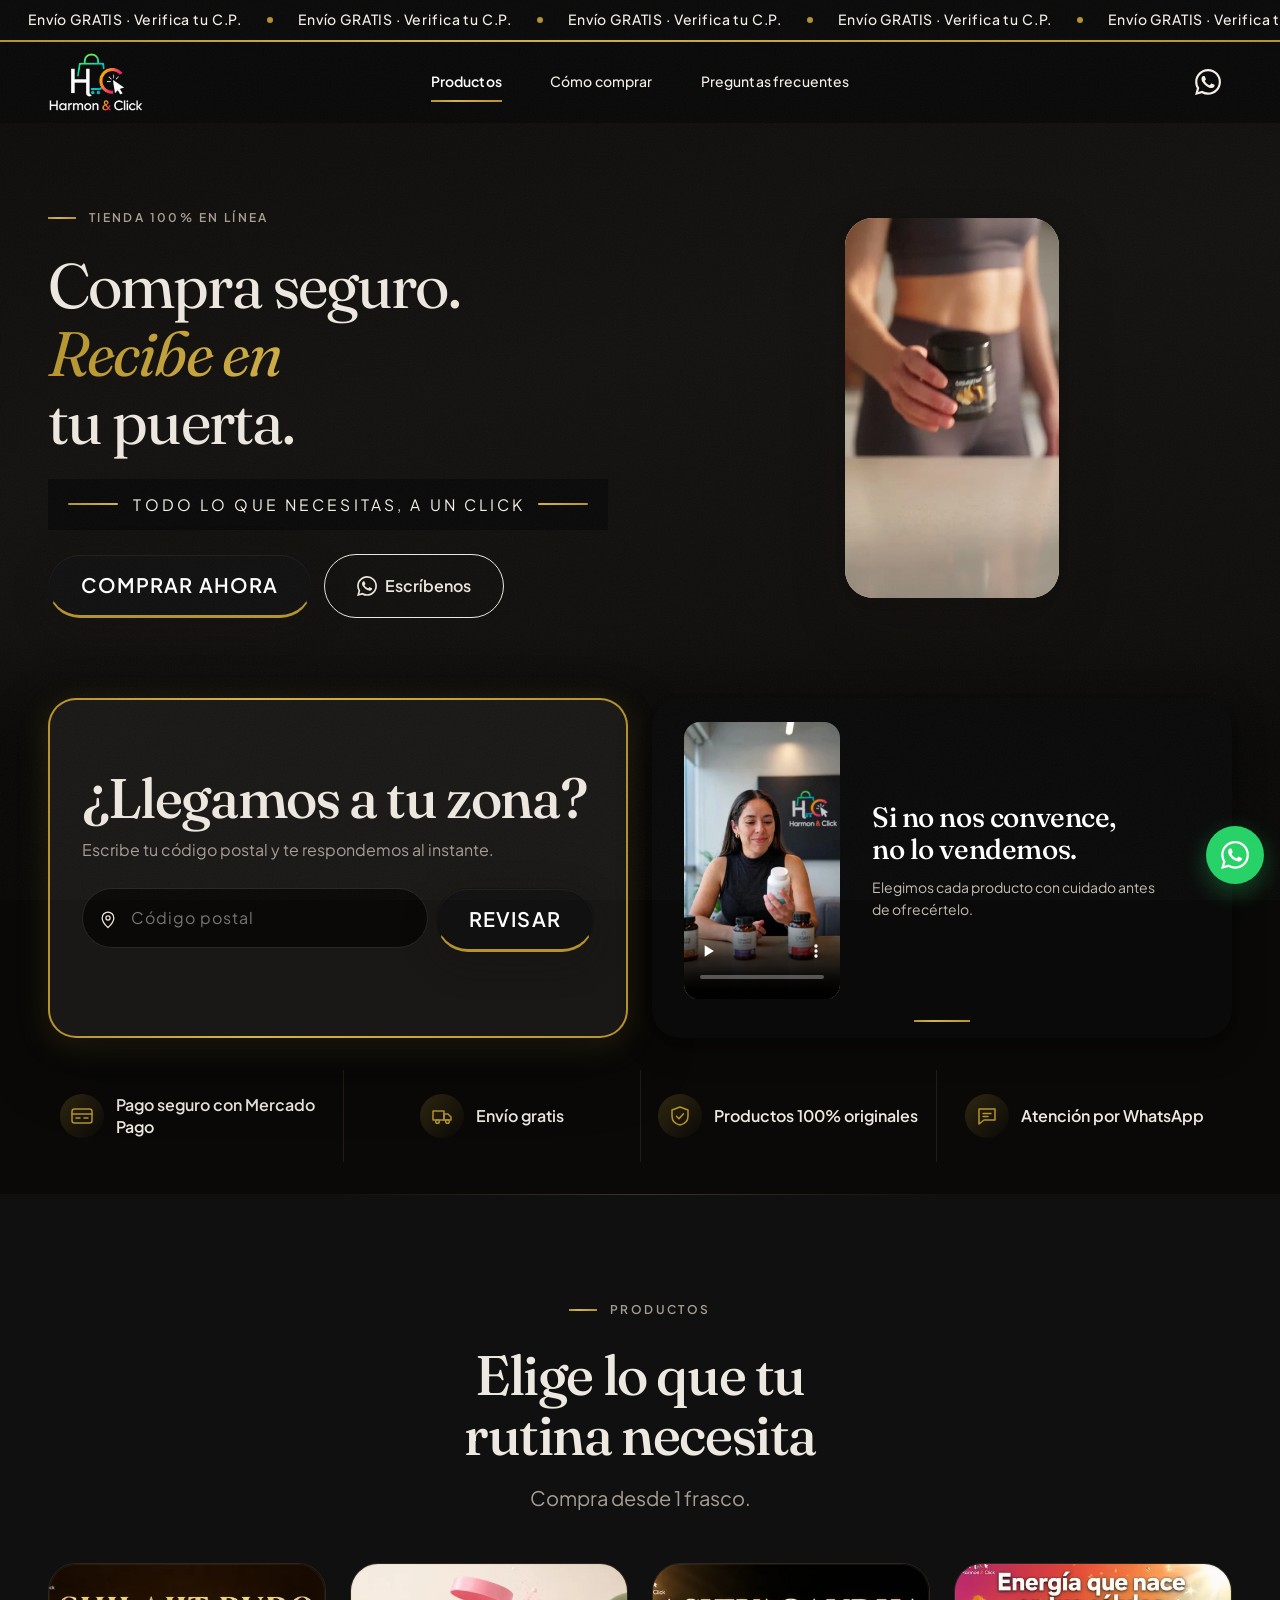
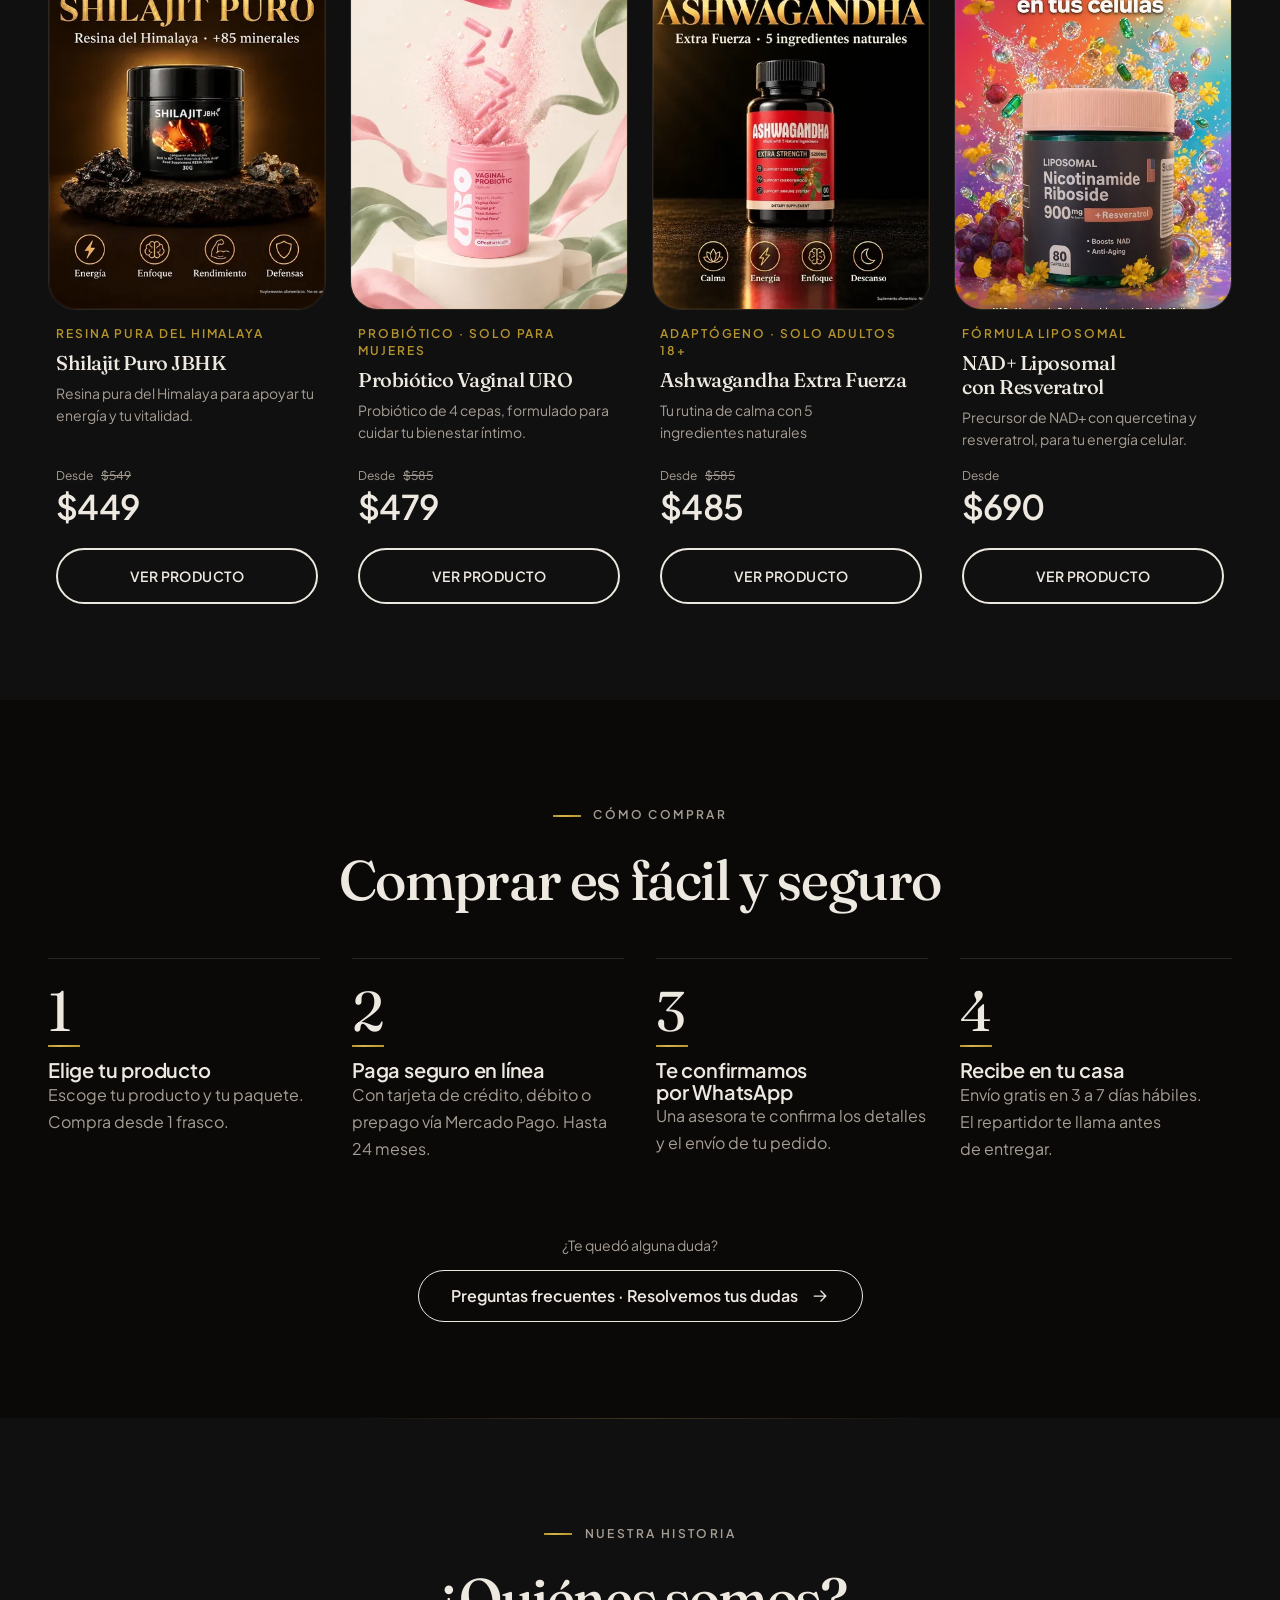
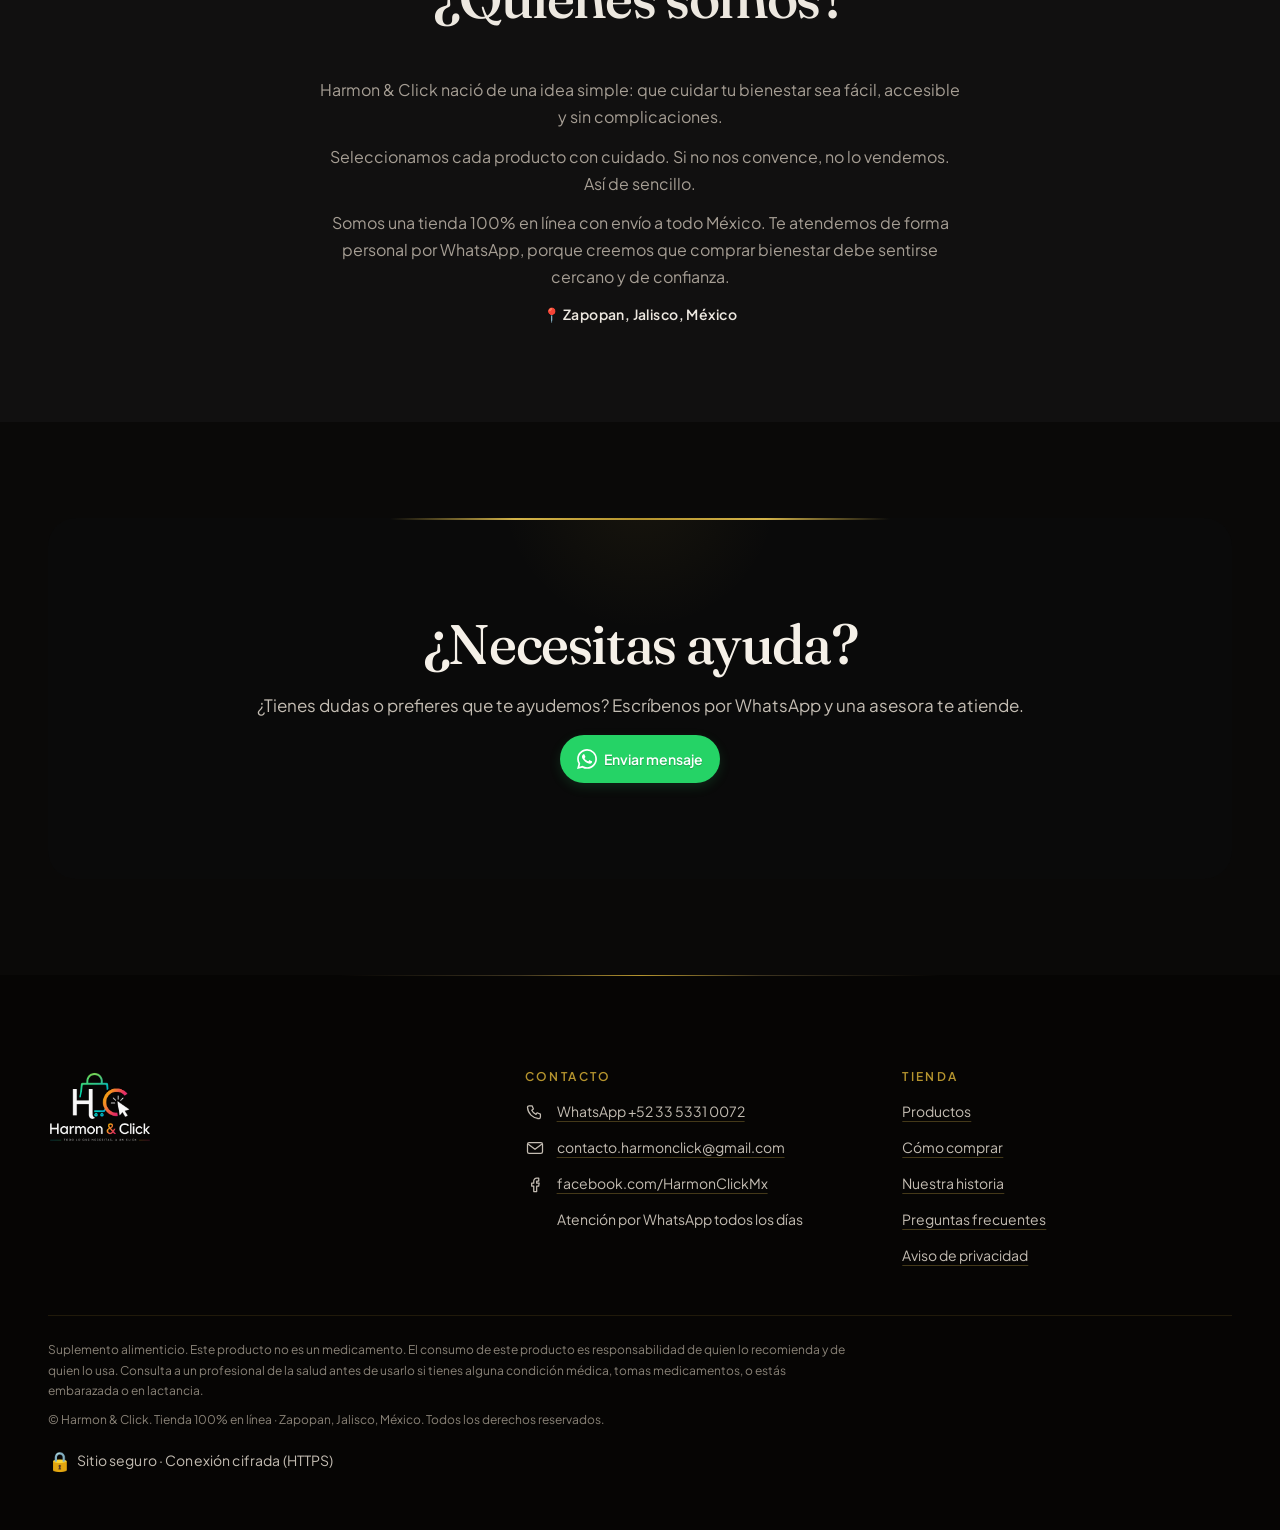
==== commit 22b78488: "Quitar precio anterior inventado de NAD+ El precio tachado de $850 no era real. Se elimina de index." ====
--- a/index.html
+++ b/index.html
@@ -48,8 +48,8 @@
   <link rel="preconnect" href="https://fonts.googleapis.com">
   <link rel="preconnect" href="https://fonts.gstatic.com" crossorigin>
   <link rel="stylesheet" href="https://fonts.googleapis.com/css2?family=Fraunces:ital,opsz,wght@0,9..144,400..600;1,9..144,400..600&amp;family=Plus+Jakarta+Sans:wght@400..600&amp;display=swap">
-  <link rel="stylesheet" href="css/estilos.css?v=20261124b">
-  <link rel="preload" href="data/products.json?v=20261124b" as="fetch" crossorigin>
+  <link rel="stylesheet" href="css/estilos.css?v=20261124c">
+  <link rel="preload" href="data/products.json?v=20261124c" as="fetch" crossorigin>
   <script type="application/ld+json">{"@context":"https://schema.org","@type":"Organization","name":"Harmon & Click","url":"https://harmonclick.com/","logo":"https://harmonclick.com/img/favicon-192.png","email":"contacto.harmonclick@gmail.com","telephone":"+52 33 5331 0072","sameAs":["https://www.facebook.com/HarmonClickMx"]}</script>
 </head>
 <body data-pagina="inicio">
@@ -153,7 +153,7 @@
           <span class="tarjeta__tipo">Fórmula liposomal</span>
           <h3>NAD+ Liposomal con Resveratrol</h3>
           <p class="tarjeta__beneficio">Precursor de NAD+ con quercetina y resveratrol, para tu energía celular.</p>
-          <div class="tarjeta__precio"><span class="tarjeta__desde">Desde</span><span class="precio">$690</span><span class="precio-antes"><span class="solo-lectores">Antes </span>$850</span></div>
+          <div class="tarjeta__precio"><span class="tarjeta__desde">Desde</span><span class="precio">$690</span></div>
           <span class="btn btn--secundario btn--bloque">Ver producto</span>
         </div></a>
 <!-- FIN:PRODUCTOS -->
@@ -207,7 +207,7 @@
   </main>
 
   <div data-pie></div>
-  <script src="js/app.js?v=20261124b" defer></script>
-  <script src="js/inicio.js?v=20261124b" defer></script>
+  <script src="js/app.js?v=20261124c" defer></script>
+  <script src="js/inicio.js?v=20261124c" defer></script>
 </body>
 </html>
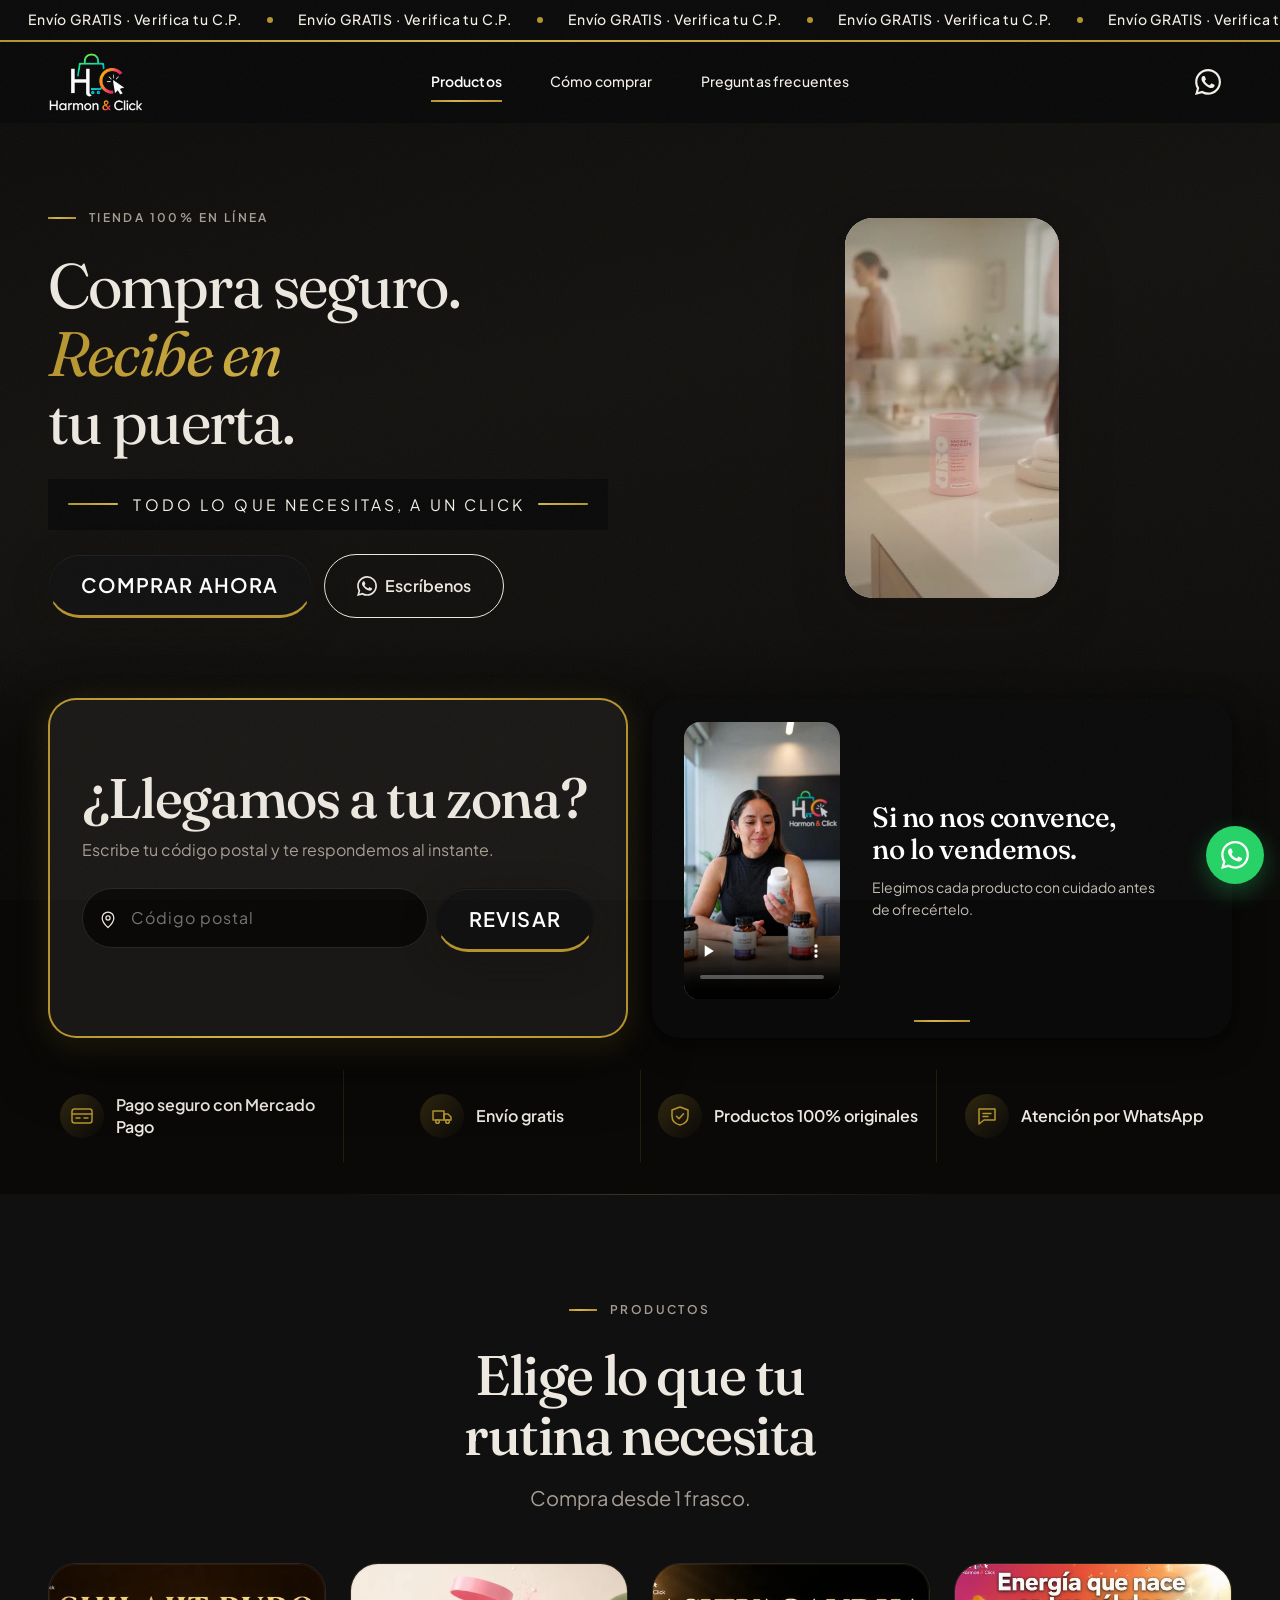
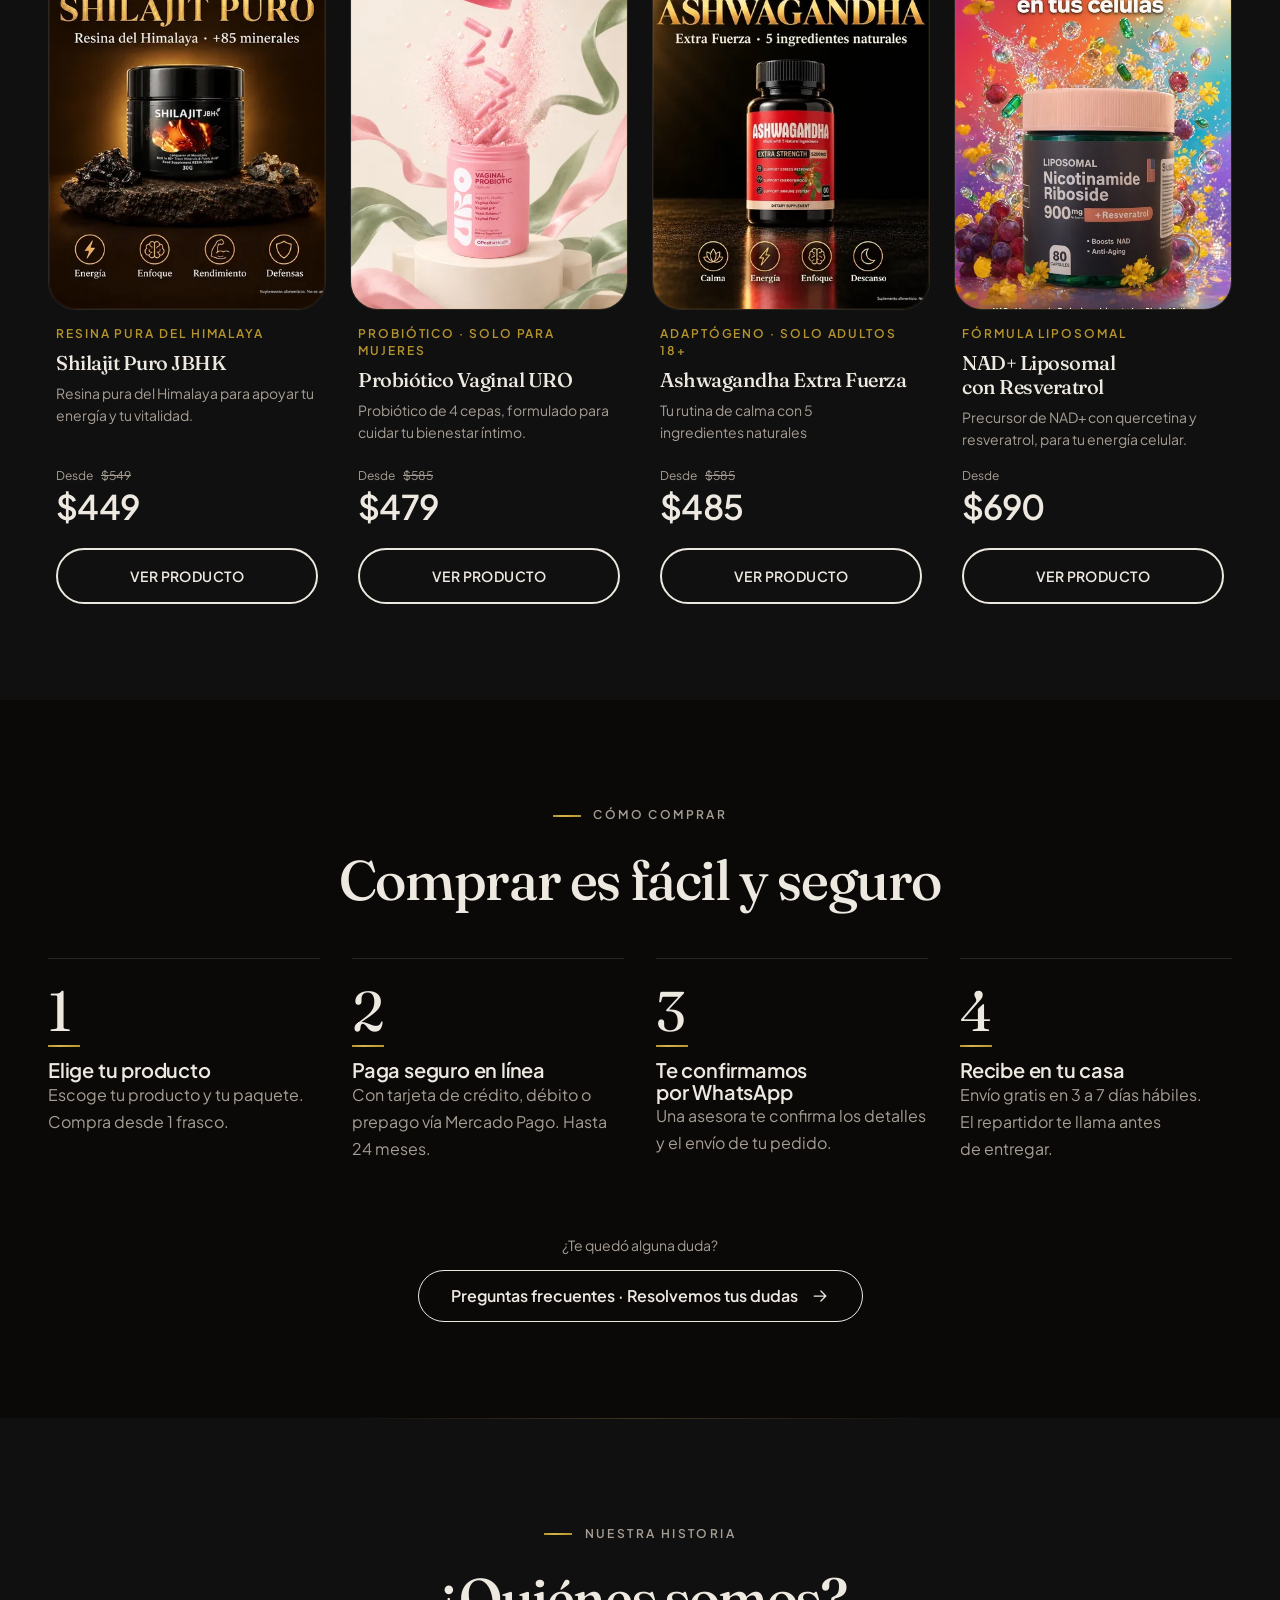
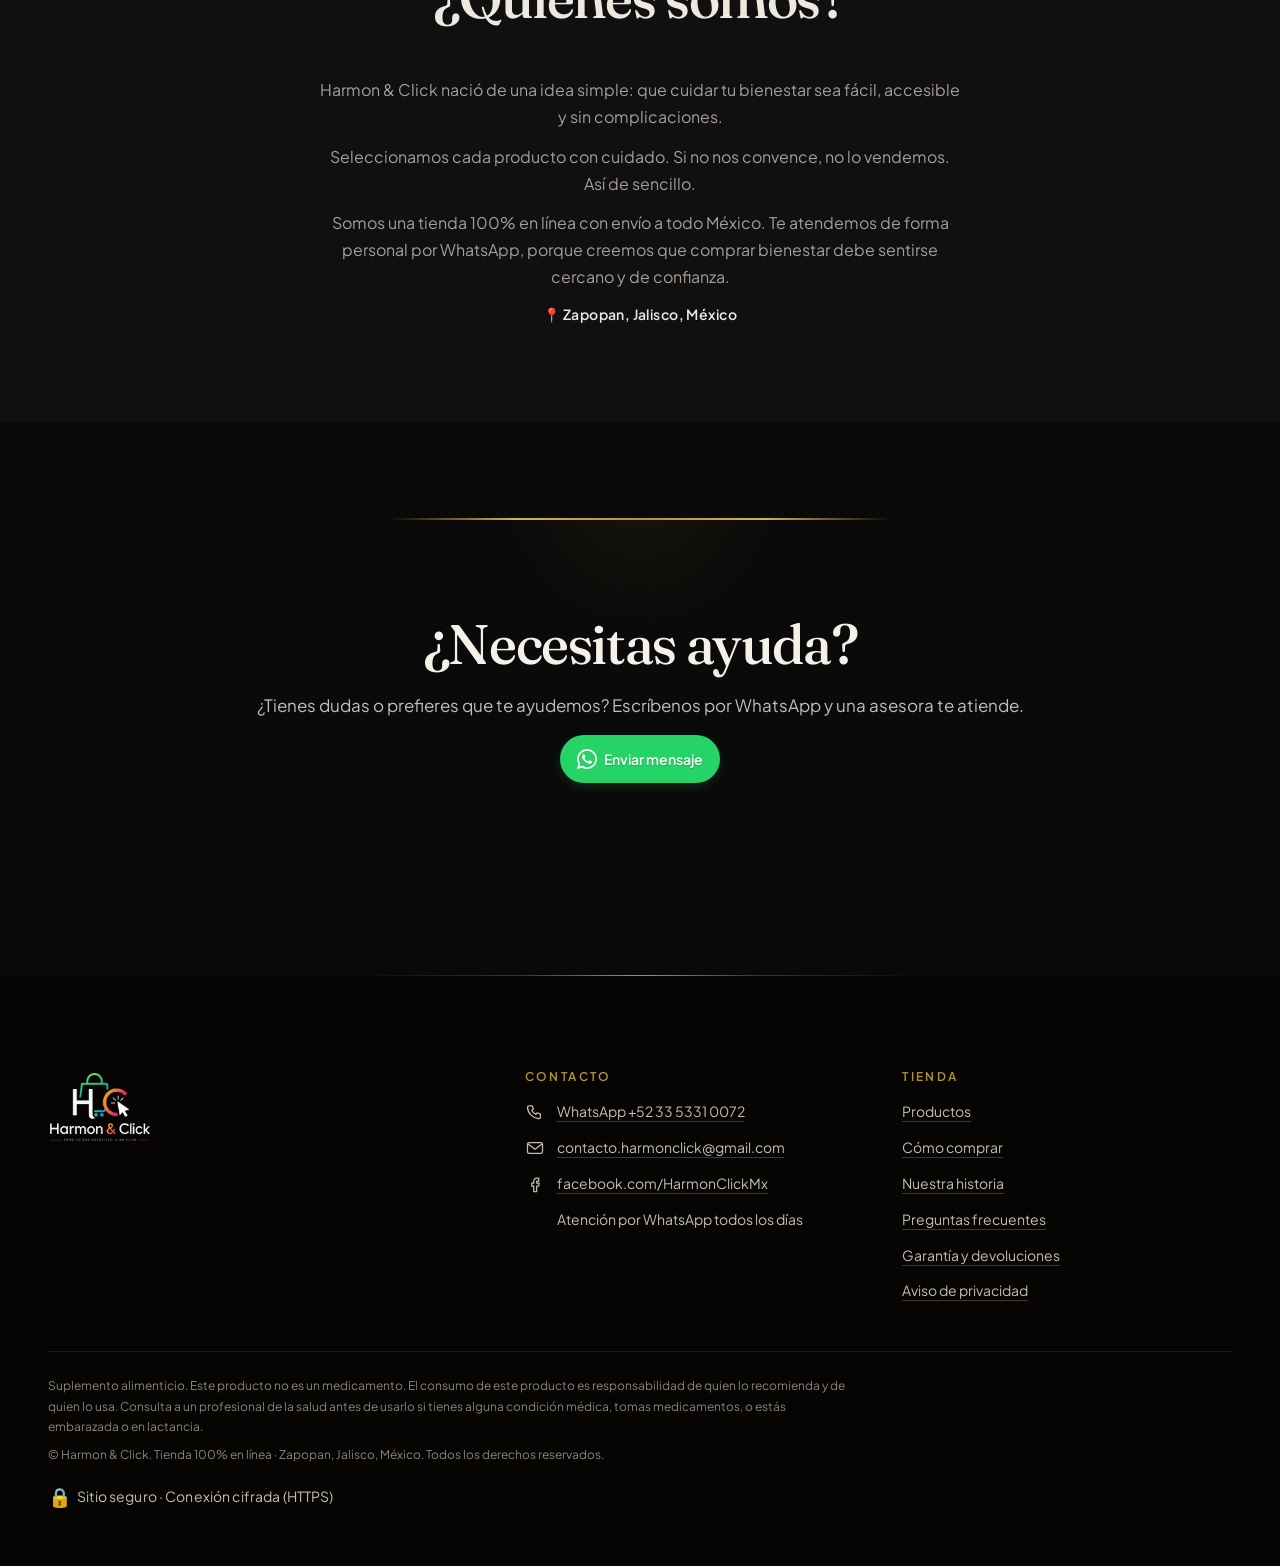
==== commit 1efb4bc5: "Agregar página de Garantía y devoluciones apegada al art. 56 LFPC Reemplaza el "no aceptamos devoluc" ====
--- a/index.html
+++ b/index.html
@@ -48,8 +48,8 @@
   <link rel="preconnect" href="https://fonts.googleapis.com">
   <link rel="preconnect" href="https://fonts.gstatic.com" crossorigin>
   <link rel="stylesheet" href="https://fonts.googleapis.com/css2?family=Fraunces:ital,opsz,wght@0,9..144,400..600;1,9..144,400..600&amp;family=Plus+Jakarta+Sans:wght@400..600&amp;display=swap">
-  <link rel="stylesheet" href="css/estilos.css?v=20261124c">
-  <link rel="preload" href="data/products.json?v=20261124c" as="fetch" crossorigin>
+  <link rel="stylesheet" href="css/estilos.css?v=20261124d">
+  <link rel="preload" href="data/products.json?v=20261124d" as="fetch" crossorigin>
   <script type="application/ld+json">{"@context":"https://schema.org","@type":"Organization","name":"Harmon & Click","url":"https://harmonclick.com/","logo":"https://harmonclick.com/img/favicon-192.png","email":"contacto.harmonclick@gmail.com","telephone":"+52 33 5331 0072","sameAs":["https://www.facebook.com/HarmonClickMx"]}</script>
 </head>
 <body data-pagina="inicio">
@@ -207,7 +207,7 @@
   </main>
 
   <div data-pie></div>
-  <script src="js/app.js?v=20261124c" defer></script>
-  <script src="js/inicio.js?v=20261124c" defer></script>
+  <script src="js/app.js?v=20261124d" defer></script>
+  <script src="js/inicio.js?v=20261124d" defer></script>
 </body>
 </html>
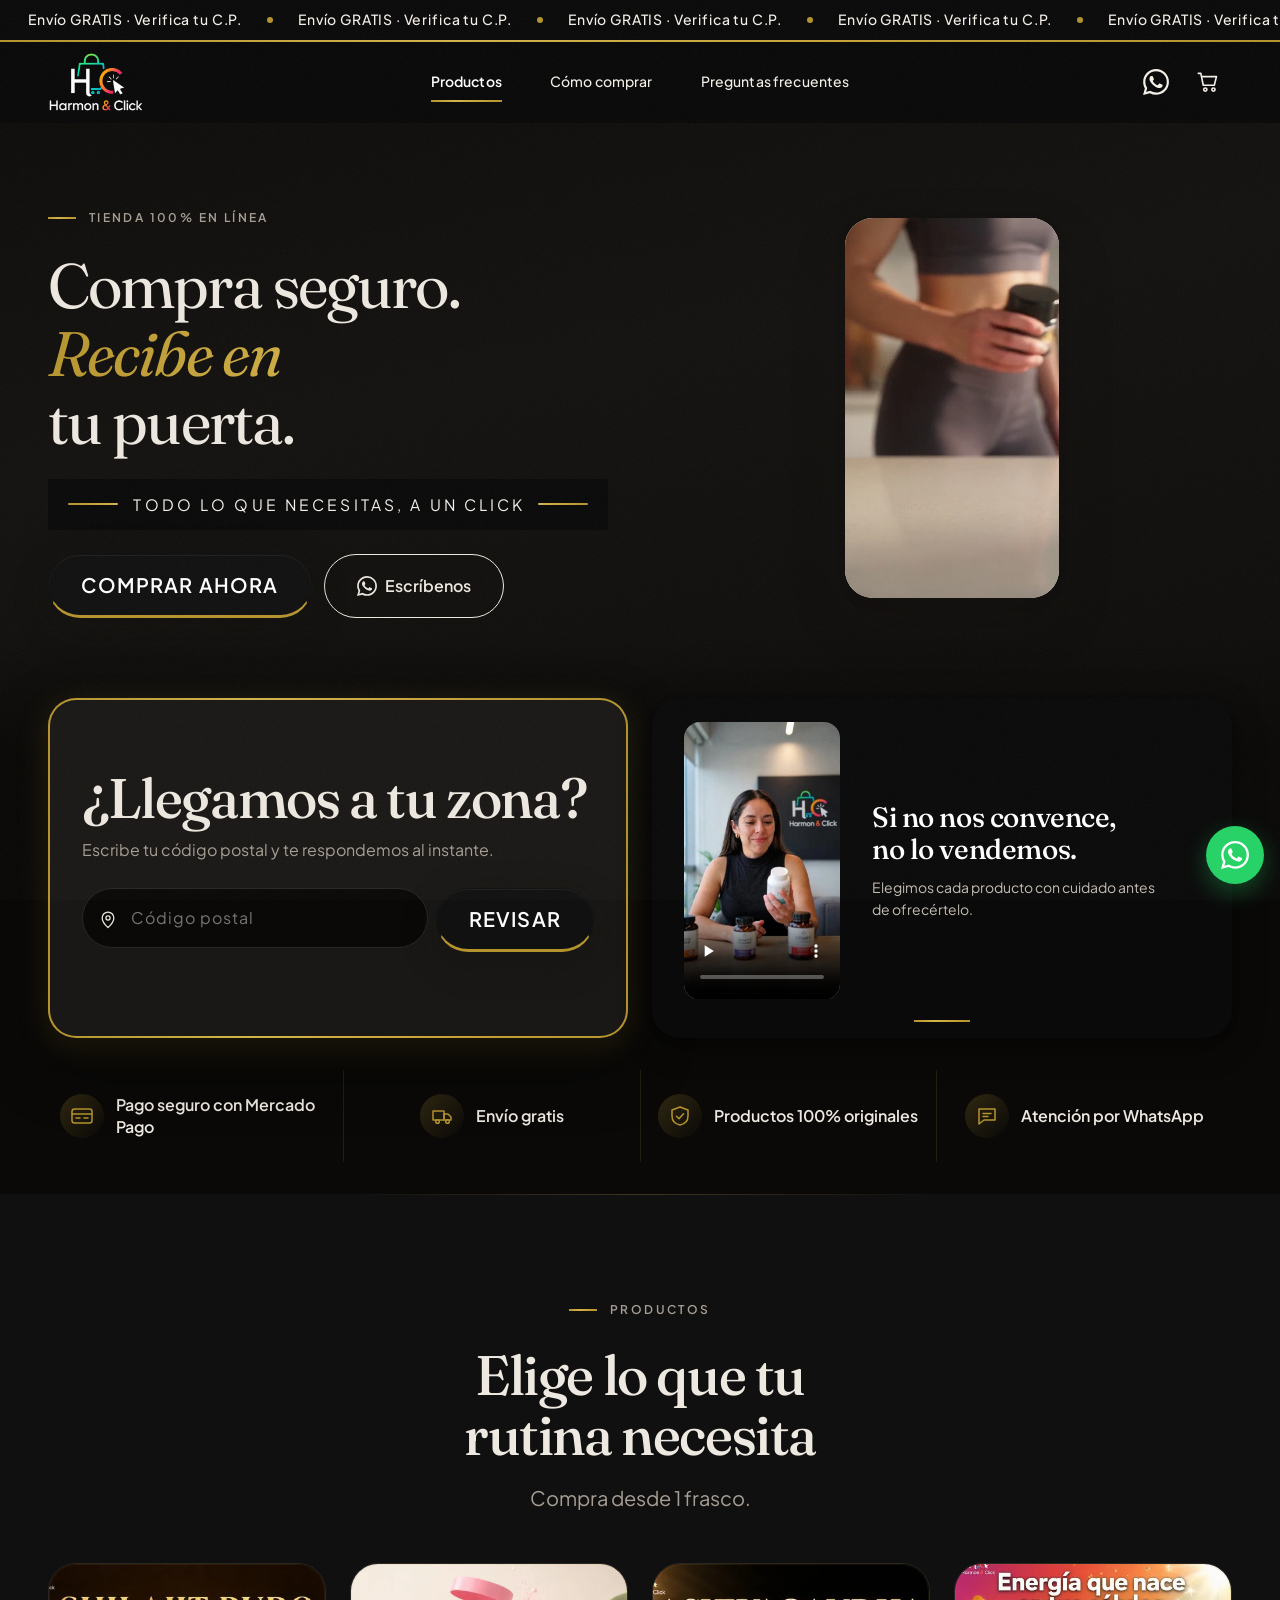
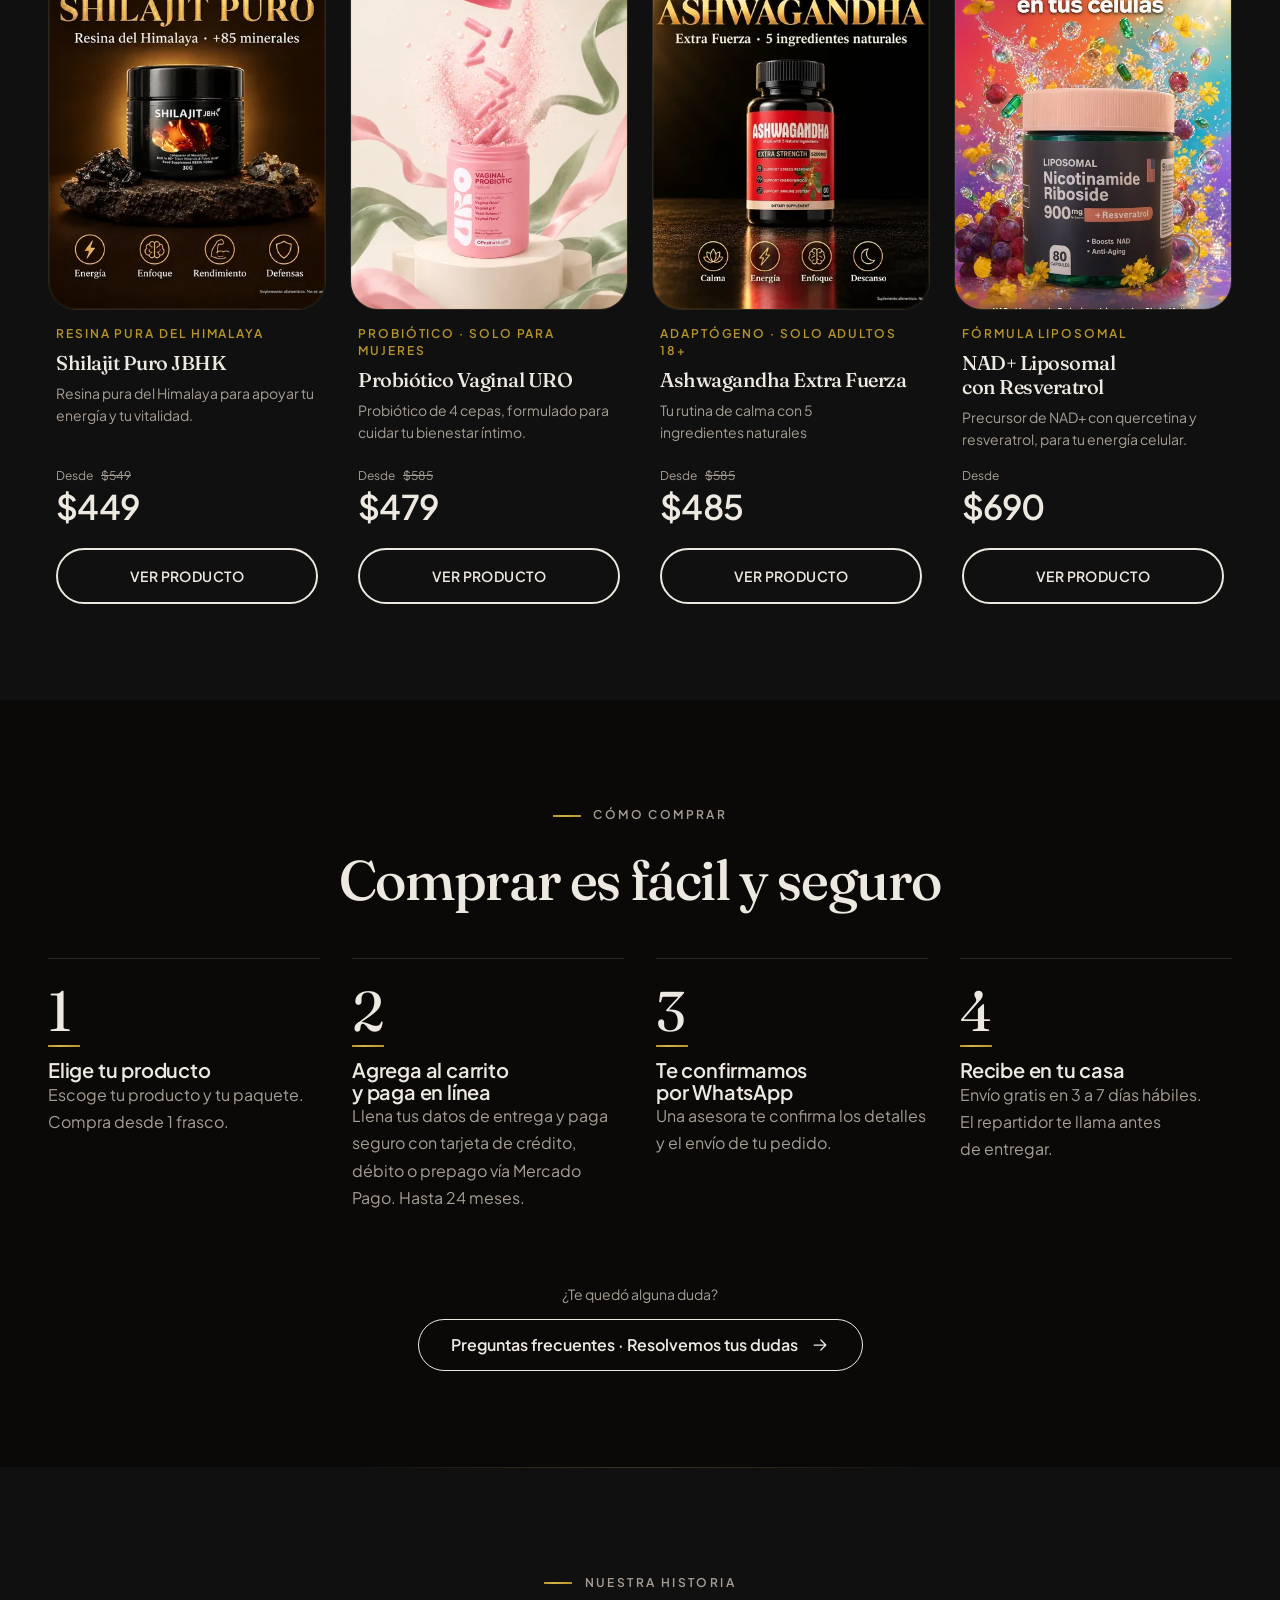
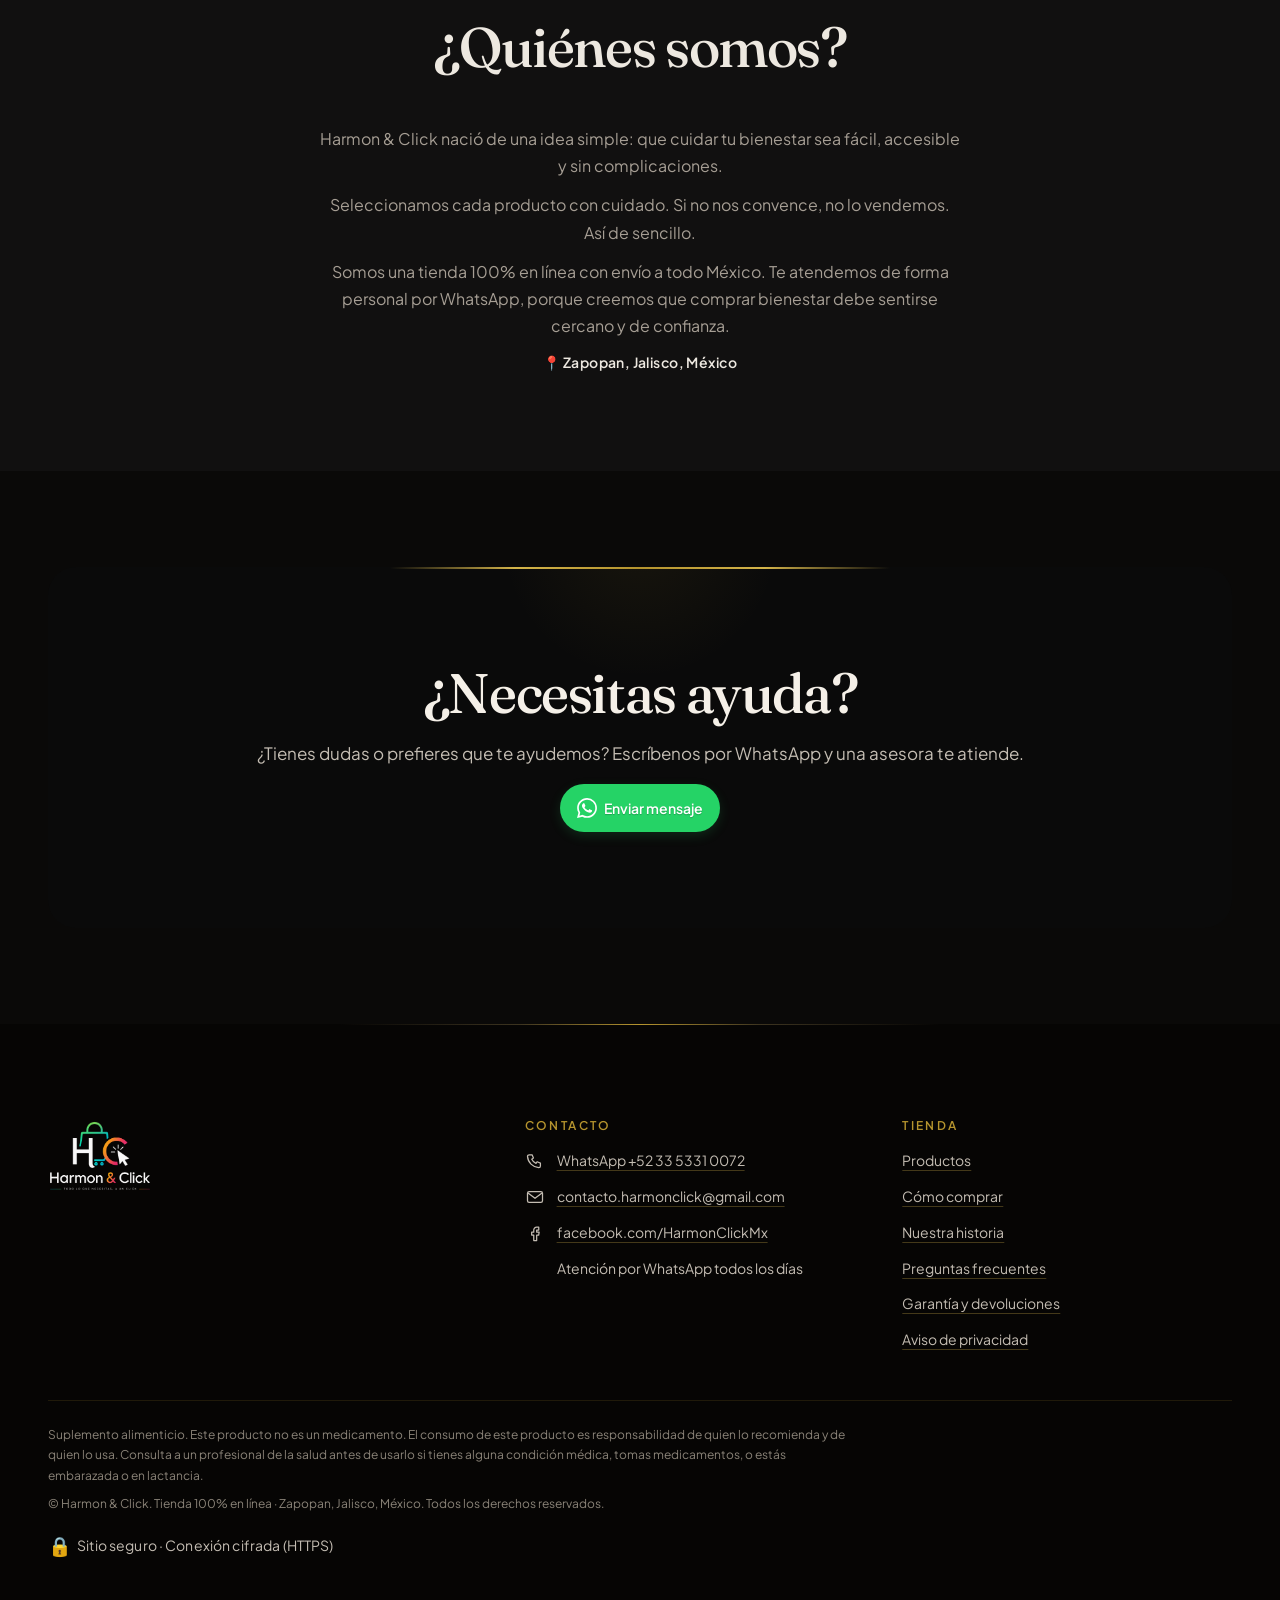
==== commit 73df2007: "Restaurar carrito y cobro en línea con Mercado Pago Checkout Pro Los links de pago tienen precio fij" ====
--- a/index.html
+++ b/index.html
@@ -48,8 +48,8 @@
   <link rel="preconnect" href="https://fonts.googleapis.com">
   <link rel="preconnect" href="https://fonts.gstatic.com" crossorigin>
   <link rel="stylesheet" href="https://fonts.googleapis.com/css2?family=Fraunces:ital,opsz,wght@0,9..144,400..600;1,9..144,400..600&amp;family=Plus+Jakarta+Sans:wght@400..600&amp;display=swap">
-  <link rel="stylesheet" href="css/estilos.css?v=20261124d">
-  <link rel="preload" href="data/products.json?v=20261124d" as="fetch" crossorigin>
+  <link rel="stylesheet" href="css/estilos.css?v=20261124e">
+  <link rel="preload" href="data/products.json?v=20261124e" as="fetch" crossorigin>
   <script type="application/ld+json">{"@context":"https://schema.org","@type":"Organization","name":"Harmon & Click","url":"https://harmonclick.com/","logo":"https://harmonclick.com/img/favicon-192.png","email":"contacto.harmonclick@gmail.com","telephone":"+52 33 5331 0072","sameAs":["https://www.facebook.com/HarmonClickMx"]}</script>
 </head>
 <body data-pagina="inicio">
@@ -169,7 +169,7 @@
         </div>
         <ol class="pasos">
           <li class="paso revelar"><span class="paso__num" aria-hidden="true">1</span><div><h3>Elige tu producto</h3><p>Escoge tu producto y tu paquete. Compra desde 1 frasco.</p></div></li>
-          <li class="paso revelar"><span class="paso__num" aria-hidden="true">2</span><div><h3>Paga seguro en línea</h3><p>Con tarjeta de crédito, débito o prepago vía Mercado Pago. Hasta 24 meses.</p></div></li>
+          <li class="paso revelar"><span class="paso__num" aria-hidden="true">2</span><div><h3>Agrega al carrito y paga en línea</h3><p>Llena tus datos de entrega y paga seguro con tarjeta de crédito, débito o prepago vía Mercado Pago. Hasta 24 meses.</p></div></li>
           <li class="paso revelar"><span class="paso__num" aria-hidden="true">3</span><div><h3>Te confirmamos por WhatsApp</h3><p>Una asesora te confirma los detalles y el envío de tu pedido.</p></div></li>
           <li class="paso revelar"><span class="paso__num" aria-hidden="true">4</span><div><h3>Recibe en tu casa</h3><p>Envío gratis en 3 a 7 días hábiles. El repartidor te llama antes de entregar.</p></div></li>
         </ol>
@@ -207,7 +207,7 @@
   </main>
 
   <div data-pie></div>
-  <script src="js/app.js?v=20261124d" defer></script>
-  <script src="js/inicio.js?v=20261124d" defer></script>
+  <script src="js/app.js?v=20261124e" defer></script>
+  <script src="js/inicio.js?v=20261124e" defer></script>
 </body>
 </html>
--- a/css/estilos.css
+++ b/css/estilos.css
@@ -603,7 +603,7 @@
 .campo input[aria-invalid="true"], .campo textarea[aria-invalid="true"] { border-color: var(--error); background: var(--error-bg); }
 .campo .error { display: none; margin: var(--s2) 0 0; font-size: var(--t-sm); color: var(--error); font-weight: 500; max-width: none; }
 .campo input[aria-invalid="true"] ~ .error, .campo textarea[aria-invalid="true"] ~ .error { display: block; }
-.privacidad { display: flex; gap: var(--s2); align-items: center; justify-content: center; font-size: var(--t-sm); color: var(--ink-2); margin: 0 auto; text-align: center; }
+.privacidad { display: flex; flex-wrap: wrap; gap: var(--s2); align-items: center; justify-content: center; font-size: var(--t-sm); color: var(--ink-2); margin: 0 auto; text-align: center; }
 .confirmacion { padding: var(--s4); border-radius: var(--r-md); background: var(--ok-bg); color: var(--ok); font-size: var(--t-sm); }
 .confirmacion p { margin: 0 0 var(--s2); max-width: none; }
 .confirmacion a { color: var(--ok); }
@@ -755,3 +755,11 @@
 .nosotros p { margin: 0 0 var(--s3); }
 .nosotros p:last-of-type { margin-bottom: 0; }
 .nosotros__ubicacion { margin-top: var(--s4); font-weight: 600; color: var(--ink); font-size: var(--t-sm); letter-spacing: .03em; }
+
+/* Carrito y pago */
+.nota-reenvio { margin: 0 0 var(--s3); }
+.pp-pago-seguro { display: flex; gap: var(--s2); align-items: center; justify-content: center; margin: var(--s3) 0 0; font-size: var(--t-sm); color: var(--ink-2); }
+.pp-pago-seguro svg { width: 18px; height: 18px; flex: none; }
+.pp-panel #btn-agregar { margin-top: var(--s3); }
+.gracias-caja { max-width: 560px; margin: 0 auto var(--s8); display: grid; gap: var(--s4); }
+.gracias-caja .btn { justify-self: stretch; }
